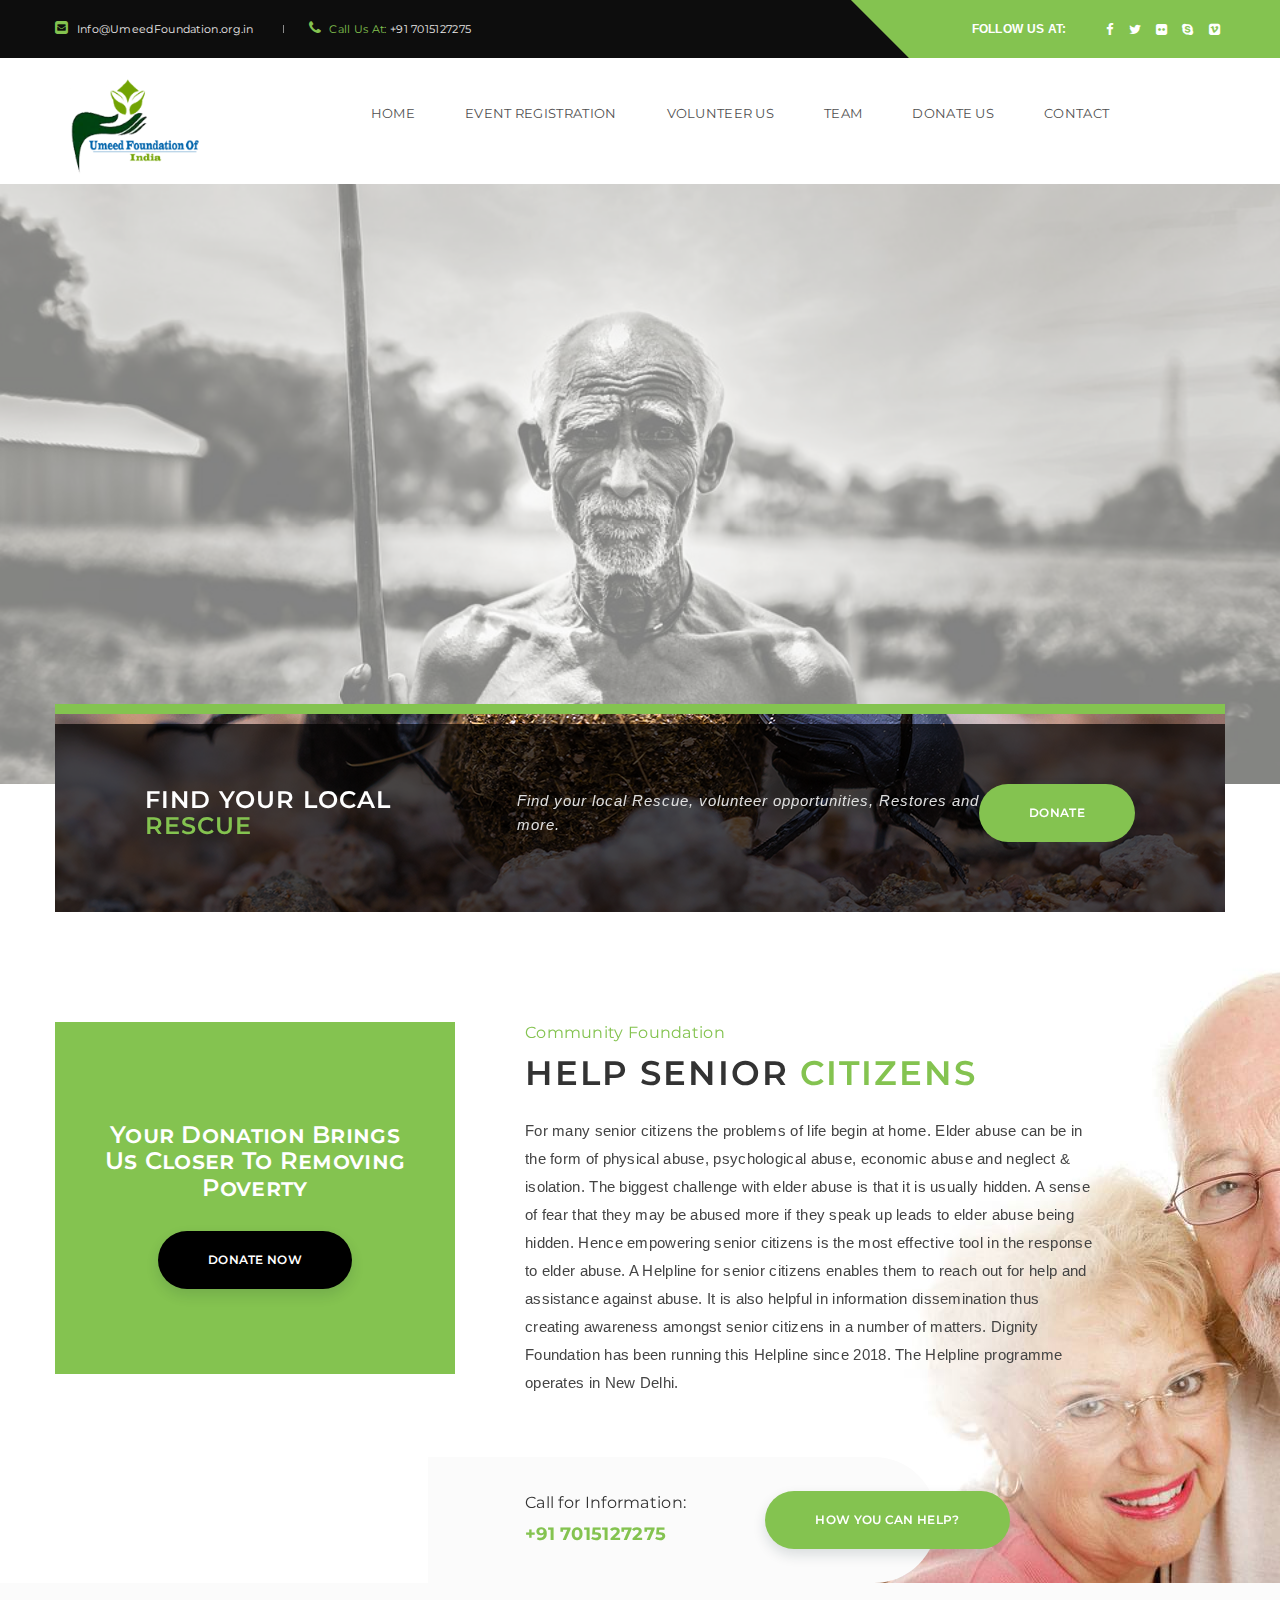
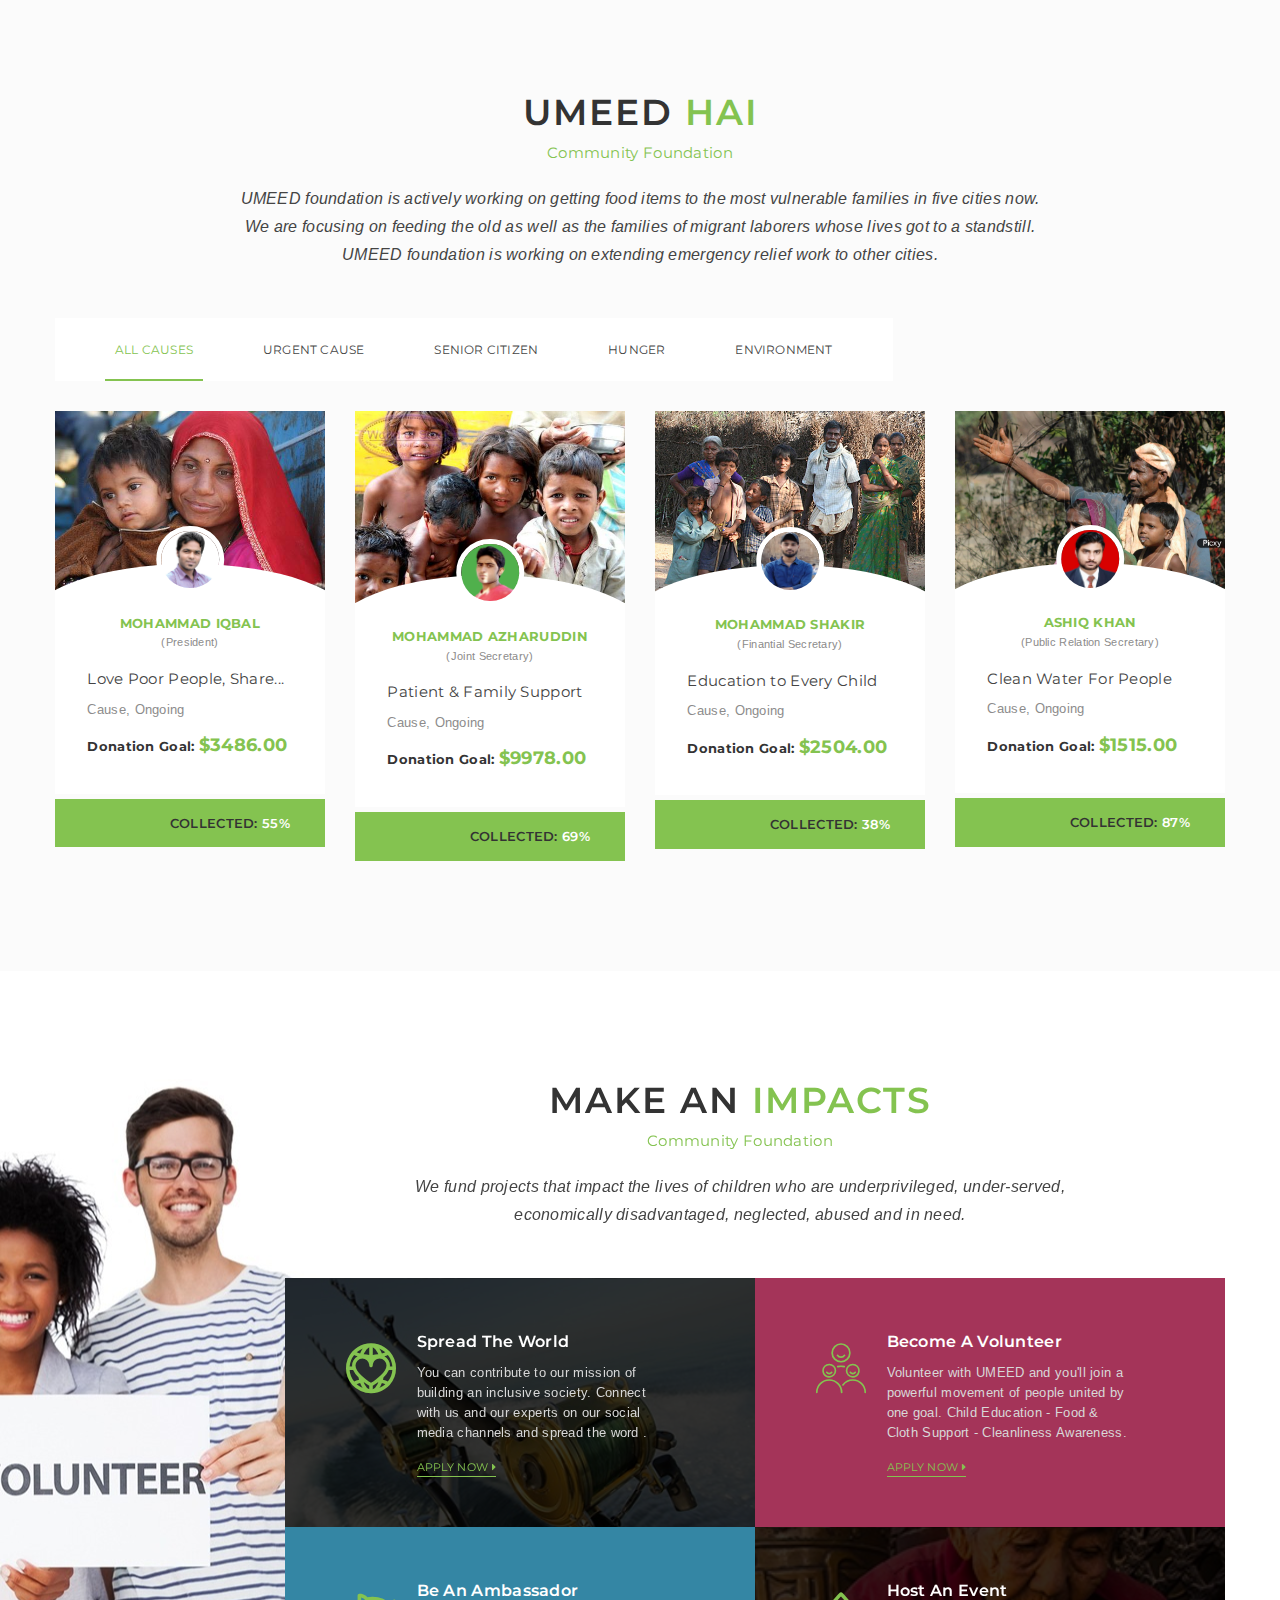
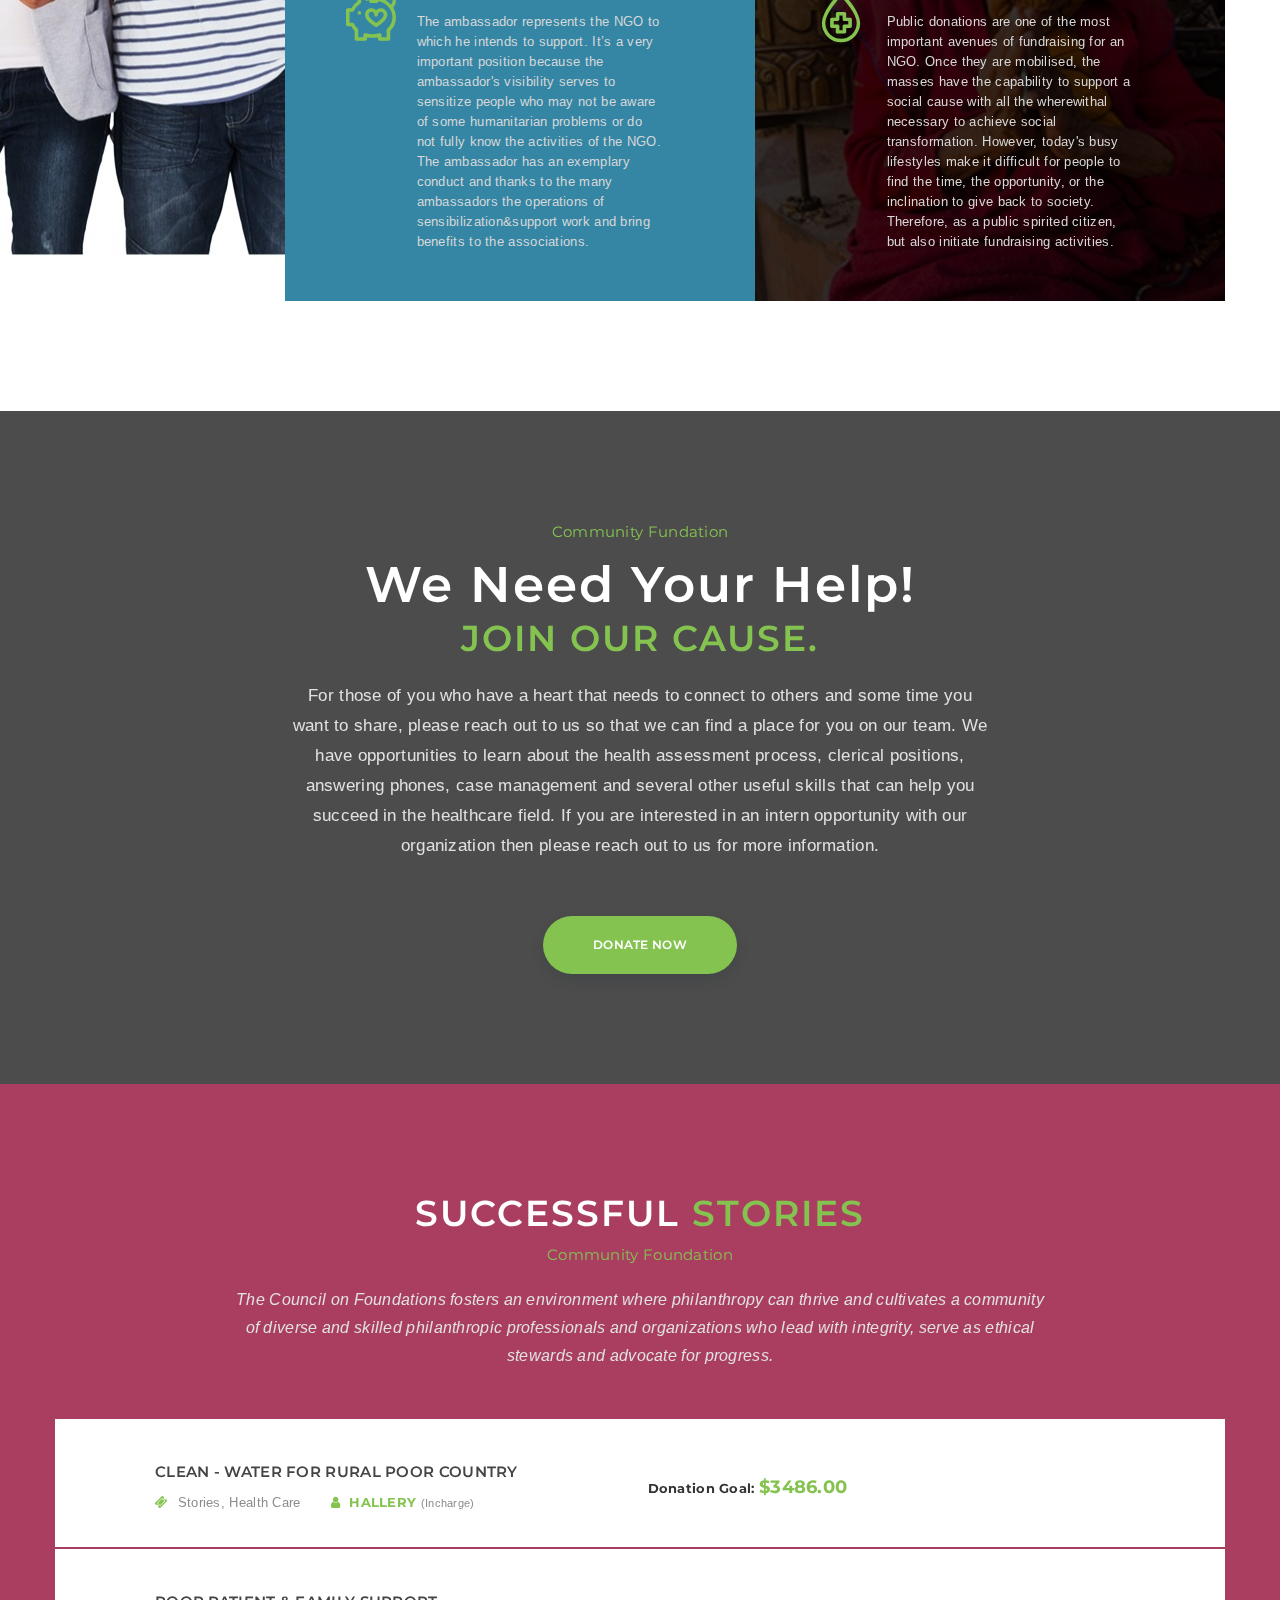
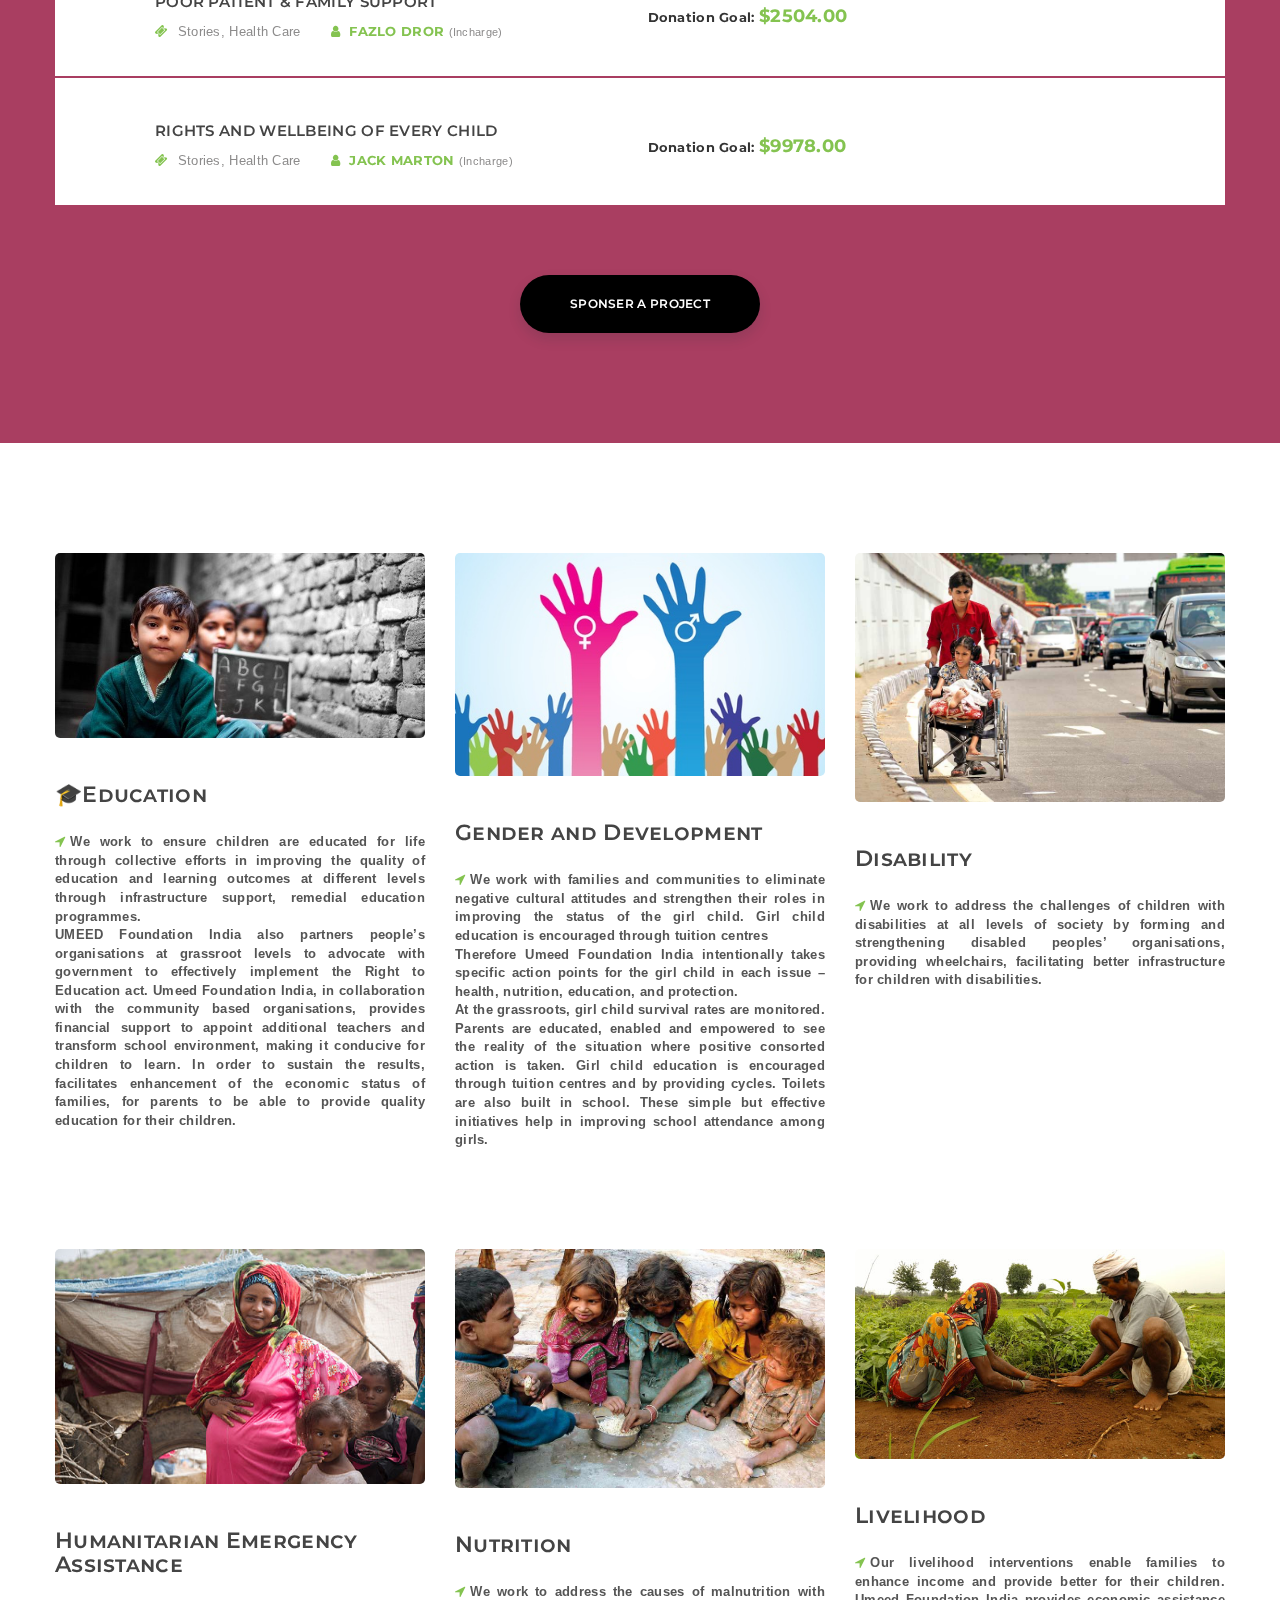
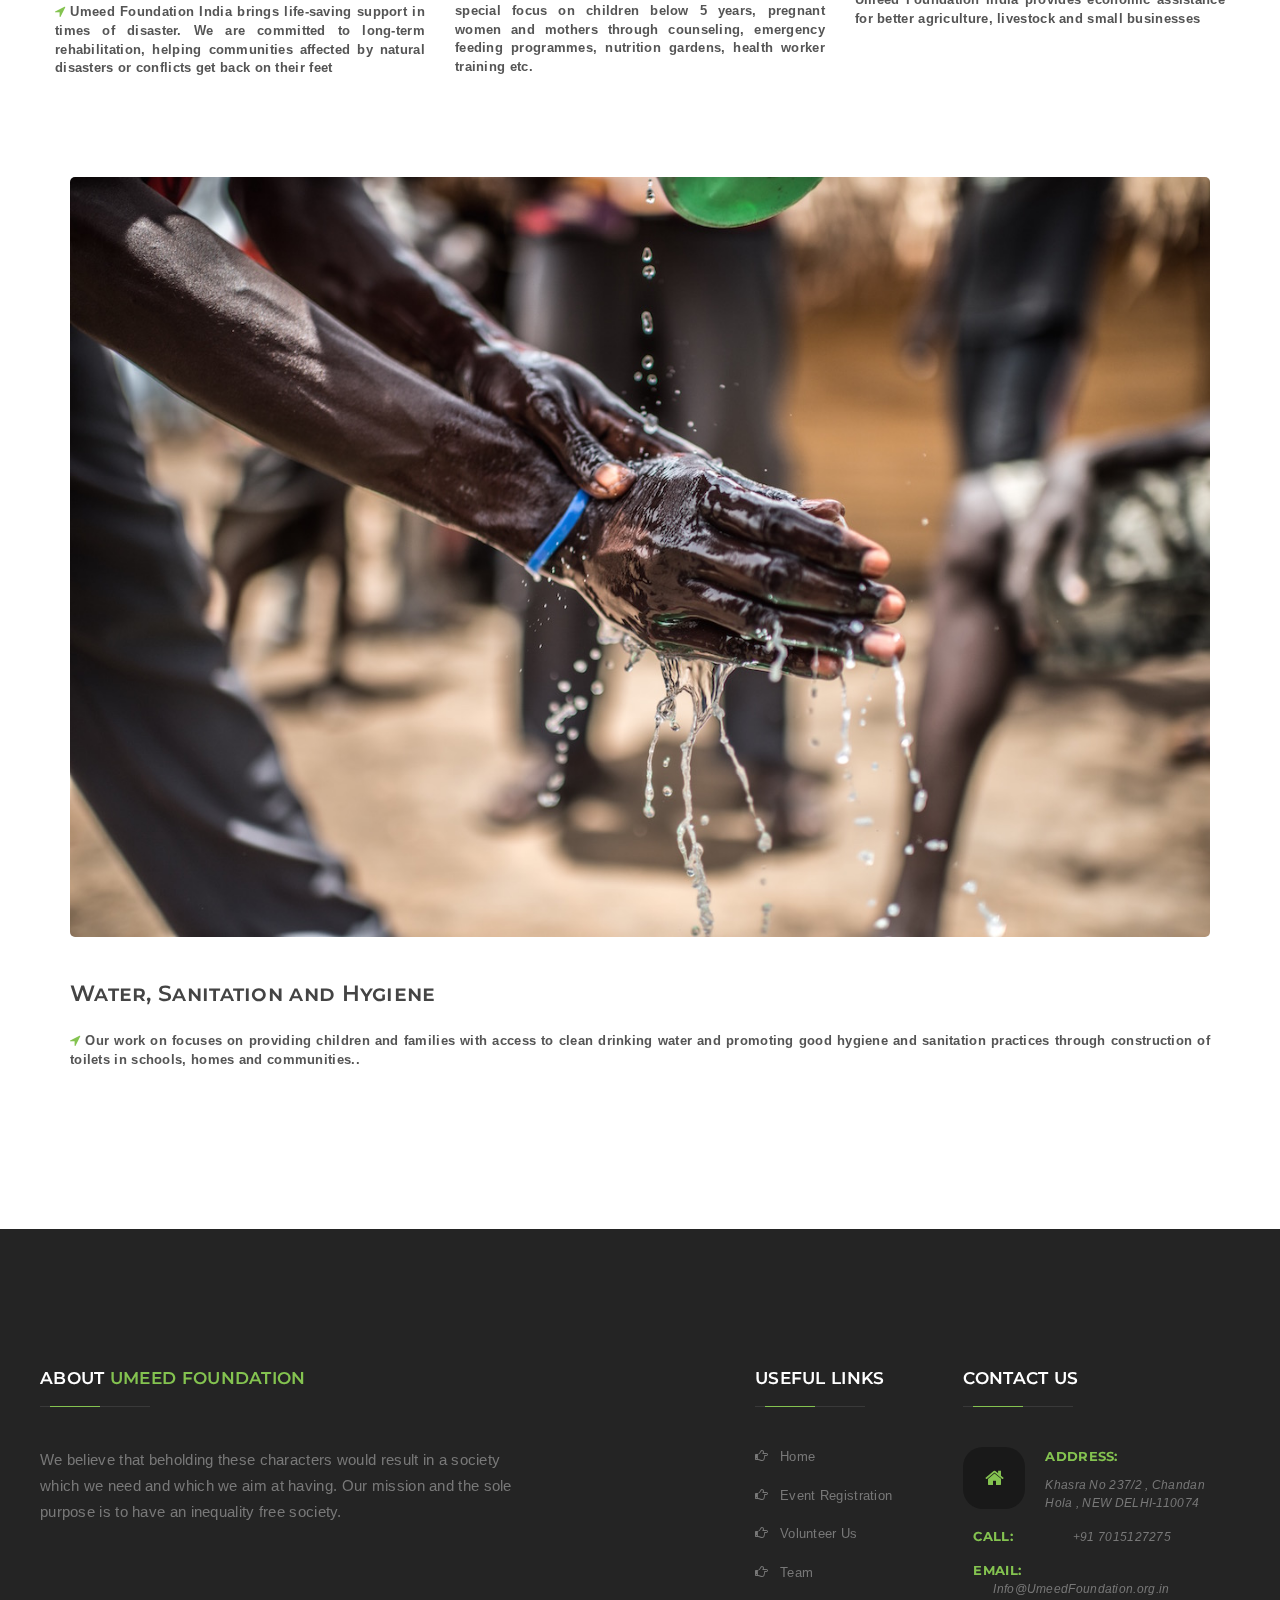
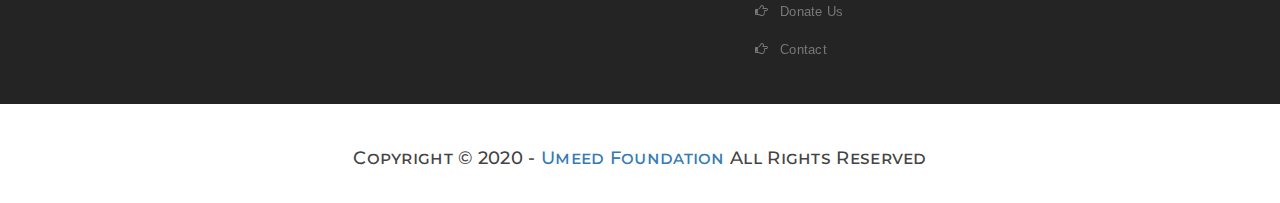
==== index.html @ 1cc952de "aa-gateway" ====
<!DOCTYPE html>
<head>
    <meta http-equiv="Content-Type" content="text/html; charset=utf-8" />
    <title>HOME | UMEED FOUNDATION OF INDIA</title>
    <meta name="viewport" content="width=device-width, initial-scale=1.0">
    <meta name="description" content="Association for Umeed of Nation is a non-profit making organization, registered under Society Act 1860 & run by youth and other people seeking the positive change in the society and carrying the same philanthropic traits. The basic nature of the organization revolves around charity, and actions that would result as a form of a better society, which is free from biases based on gender, caste, creed, colour, and race, social and economical backgrounds. We believe in cherishing our core value which is to create a just society that would sustain us, and setting up of our action in the path of our that very vision.." />
    <meta name="keywords" content="Umeed of Nation is a non-profit making organization" />

    <!-- Styles -->
    <link rel="stylesheet" type="text/css" href="css/bootstrap.min.css" /><!-- Bootstrap -->
    <link rel="stylesheet" type="text/css" href="css/icons.css" /><!-- Font Awesome -->
    <link rel="stylesheet" type="text/css" href="css/style.css" /><!-- Style -->
    <link rel="stylesheet" type="text/css" href="css/responsive.css" /><!-- Responsive -->
    <link rel="stylesheet" type="text/css" href="css/color.css" /><!-- Color -->

    <!-- REVOLUTION STYLE SHEETS -->
    <link rel="stylesheet" type="text/css" href="css/revolution/settings.css" />
    <link rel="stylesheet" type="text/css" href="css/revolution/navigation.css" />
    <link rel="stylesheet" type="text/css" href="css/revolution/pe-icon-7-stroke/css/pe-icon-7-stroke.css">
</head>
<body itemscope>
    <div class="pageloader">
        <div class="loader">
            <div class="loader-inner ball-scale-multiple">
                <div></div>
                <div></div>
                <div></div>
            </div>
        </div>
    </div><!-- Pageloader -->
    <div class="web-lyut">
        <header class="stick">
            <div class="topbar1">
                <div class="container">
                    <ul class="tb-br-cnt1">
                        <li><i class="fa fa-envelope-square"></i> <a href="mailto:info@umeedfoundation.org.in" title="" itemprop="url">Info@UmeedFoundation.org.in</a></li>
                        <li><i class="fa fa-phone"></i> <span>Call Us At:</span><a href="tel:917015127275"> +91 7015127275</a></li>

                    </ul>
                    <div class="tb-br-scl1">
                        <strong>Follow Us At:</strong>
                        <ul class="scl-shr1">
                            <li><a href="#" title="" itemprop="url" target="_blank"><i class="fa fa-facebook"></i></a></li>
                            <li><a href="#" title="" itemprop="url" target="_blank"><i class="fa fa-twitter"></i></a></li>
                            <li><a href="#" title="" itemprop="url" target="_blank"><i class="fa fa-flickr"></i></a></li>
                            <li><a href="#" title="" itemprop="url" target="_blank"><i class="fa fa-skype"></i></a></li>
                            <li><a href="#" title="" itemprop="url" target="_blank"><i class="fa fa-vimeo-square"></i></a></li>
                        </ul>
                    </div>
                </div>
            </div><!-- Topbar 1 -->
            <div class="menu-sec1">
                <div class="container">
                    <div class="logo" style="margin: 0px">
                        <h1 itemprop="headline"><a href="index.html" title="" itemprop="url"><img src="m/logo.png" alt="" itemprop="image" style="max-width: 50%" /></a></h1>
                    </div><!-- Logo -->
                    <nav>
                        <div>
                            <ul>
                                <li><a href="index.html" title="" itemprop="url">Home</a></li>
                                <li><a href="event-registration.html" title="" itemprop="url">Event Registration</a></li>
                                <li><a href="become-volunteer.html" title="" itemprop="url">Volunteer Us</a></li>
                                <li><a href="team.html" title="" itemprop="url">Team</a></li>
                                <li><a href="https://rzp.io/l/hl18mCOkto" title="" itemprop="url">Donate Us</a></li>
                                <li><a href="contact.html" title="" itemprop="url">Contact</a></li>
                            </ul>
                        </div>
                    </nav><!-- Nav -->
                </div>
            </div><!-- Menu Sec1 -->
        </header><!-- Header -->

        <div class="rsp-hdr">
            <div class="rs-tp-br">
                <ul class="tb-br-cnt1">
                <li><i class="fa fa-envelope-square"></i> <a href="mailto:info@umeedfoundation.org.in" title="" itemprop="url">Info@UmeedFoundation.org.in</a></li>
                </ul>
            <a href="https://rzp.io/l/hl18mCOkto" title="" class="btn1" itemprop="url">Donate Now</a>
            </div>
            <div class="rs-md-br">
                <ul class="scl-btns">
                    <li><a href="#" title="" itemprop="url" target="_blank"><i class="fa fa-twitter"></i></a></li>
                    <li><a href="#" title="" itemprop="url" target="_blank"><i class="fa fa-facebook"></i></a></li>
                    <li><a href="#" title="" itemprop="url" target="_blank"><i class="fa fa-google-plus"></i></a></li>
                    <li><a href="#" title="" itemprop="url" target="_blank"><i class="fa fa-linkedin"></i></a></li>
                </ul>

            </div>
            <div class="rs-lg-br">
                <div class="logo">
                    <h1 itemprop="headline"><a href="index.html" title=""><img src="m/logo.png" alt="" itemprop="images" style="max-width: 70%" /></a></h1>
                </div>
                <span class="rs-mu-btn"><i class="fa fa-list"></i></span>
            </div>
            <div class="rs-mnu">
                <span class="rs-mnu-cls-btn"><i class="fa fa-close"></i></span>
                <ul>
                    <li><a href="index.html" title="" itemprop="url">Home</a></li>
                    <li><a href="event-registration.html" title="" itemprop="url">Event Registration</a></li>
                    <li><a href="become-volunteer.html" title="" itemprop="url">Volunteer Us</a></li>
                    <li><a href="team.html" title="" itemprop="url">Team</a></li>
                    <li><a href="https://rzp.io/l/hl18mCOkto" title="" itemprop="url">Donate Us</a></li>
                    <li><a href="contact.html" title="" itemprop="url">Contact</a></li>
                </ul>
            </div><!-- Responsive Menu -->
        </div><!-- Responsive Header -->

        <section>
            <div class="block no-padding">
                <div class="row">
                    <div class="col-md-12">
                        <div class="creative-slider">
                            <div id="rev_slider_4_1_wrapper" class="rev_slider_wrapper fullwidthbanner-container" data-alias="classicslider1">
                                <div id="rev_slider_4_1" class="rev_slider fullwidthabanner" style="display:none;">
                                    <ul> 
                                        <li data-index="rs-1" data-transition="random" data-slotamount="default" data-hideafterloop="0"  data-easein="default" data-easeout="default" data-masterspeed="default" data-rotate="0"  data-saveperformance="off" data-param1="" data-param2="" data-param3="" data-param4="" data-param5="" data-param6="" data-param7="" data-param8="" data-param9="" data-param10="" data-title="">
                                            <!-- MAIN IMAGE -->
                                            <img src="m/1.jpg" itemprop="image" alt=""  data-bgposition="center center"  data-bgfit="cover" data-bgrepeat="no-repeat" data-bgparallax="45" class="rev-slidebg" data-no-retina />

                                            <!-- LAYER NR. 2 -->
                                            <span class="tp-caption sl2-l1 tp-resizeme rs-parallaxlevel-3" 
                                                data-x="center" data-hoffset="" 
                                                data-y="center" data-voffset="-220" 
                                                data-width="['auto','auto','auto','auto']"
                                                data-height="['auto','auto','auto','auto']"
                                                data-transform_idle="o:1;"
                                                data-transform_in="y:[-100%];z:0;rX:0deg;rY:0;rZ:0;sX:1;sY:1;skX:0;skY:0;s:1500;e:Power3.easeInOut;" 
                                                data-transform_out="s:1000;e:Power3.easeInOut;s:1000;e:Power3.easeInOut;" 
                                                data-mask_in="x:0px;y:0px;s:inherit;e:inherit;" 
                                                data-start="1100" 
                                                data-splitin="none" 
                                                data-splitout="none" 
                                                data-responsive_offset="on" 
                                                data-elementdelay="0.05" 
                                                style="padding:13px 0;font-size:25px;color:#fff;font-family:montserrat;">Together we can make a Difference.
                                            </span>      

                                            <!-- LAYER NR. 3 -->
                                            <h2 itemprop="headline" class="tp-caption sl2-l2 tp-resizeme rs-parallaxlevel-3" 
                                                data-x="center" data-hoffset="" 
                                                data-y="center" data-voffset="-150" 
                                                data-width="['auto','auto','auto','auto']"
                                                data-height="['auto','auto','auto','auto']"
                                                data-transform_idle="o:1;"
                                                data-transform_in="y:[-100%];z:0;rX:0deg;rY:0;rZ:0;sX:1;sY:1;skX:0;skY:0;opacity:0;s:2000;e:Power3.easeInOut;" 
                                                data-transform_out="s:1000;e:Power3.easeInOut;s:1000;e:Power3.easeInOut;" 
                                                data-mask_in="x:0px;y:[100%];s:inherit;e:inherit;" 
                                                data-start="1300" 
                                                data-splitin="none" 
                                                data-splitout="none" 
                                                data-responsive_offset="on" 
                                                data-elementdelay="0.05" 
                                                style="font-size:46px;color:#fff;letter-spacing:3px;font-variant-caps:small-caps; "><span class="thm-cl">Help today</span> because
                                            </h2>      

                                            <!-- LAYER NR. 4 -->
                                            <h3 itemprop="headline" class="tp-caption sl2-l3 tp-resizeme rs-parallaxlevel-3"  
                                                data-x="center" data-hoffset="" 
                                                data-y="center" data-voffset="-95" 
                                                data-width="['auto','auto','auto','auto']"
                                                data-height="['auto','auto','auto','auto']"
                                                data-transform_idle="o:1;"
                                                data-transform_in="y:[100%];z:0;rX:0deg;rY:0;rZ:0;sX:1;sY:1;skX:0;skY:0;opacity:0;s:2000;e:Power3.easeInOut;" 
                                                data-transform_out="s:1000;e:Power3.easeInOut;s:1000;e:Power3.easeInOut;" 
                                                data-mask_in="x:0px;y:[100%];s:inherit;e:inherit;" 
                                                data-start="1500" 
                                                data-splitin="none" 
                                                data-splitout="none" 
                                                data-responsive_offset="on" 
                                                data-elementdelay="0.05" 
                                                style="font-size:33px;color:#fff;letter-spacing:3px;font-variant-caps:small-caps;">tomorrow you may be the one needs helping !
                                            </h3>

                                            <!-- LAYER NR. 5 -->
                                            <p itemprop="description" class="tp-caption sl3-l4 tp-resizeme rs-parallaxlevel-3" 
                                                data-x="center" data-hoffset="" 
                                                data-y="center" data-voffset="0" 
                                                data-width="['auto','auto','auto','auto']"
                                                data-height="['auto','auto','auto','auto']"
                                                data-transform_idle="o:1;"
                                                data-transform_in="y:[100%];z:0;rX:0deg;rY:0;rZ:0;sX:1;sY:1;skX:0;skY:0;opacity:0;s:2000;e:Power3.easeInOut;" 
                                                data-transform_out="s:1000;e:Power3.easeInOut;s:1000;e:Power3.easeInOut;" 
                                                data-mask_in="x:0px;y:[100%];s:inherit;e:inherit;" 
                                                data-start="1700" 
                                                data-splitin="none" 
                                                data-splitout="none" 
                                                data-responsive_offset="on" 
                                                data-elementdelay="0.05" 
                                                style="font-size:22px;color:#efefef;font-style:italic;text-align:center;line-height:34px;font-variant-caps:small-caps;">Forget what you can and see what you give.
                                            </p>

                                            <!-- LAYER NR. 6 -->
                                            <a href="become-volunteer.html" itemprop="url" class="tp-caption btn1 sl2-l5 tp-resizeme rs-parallaxlevel-3"  
                                                data-x="center" data-hoffset="" 
                                                data-y="center" data-voffset="110" 
                                                data-width="['auto','auto','auto','auto']"
                                                data-height="['auto','auto','auto','auto']"
                                                data-transform_idle="o:1;"
                                                data-transform_in="y:[100%];z:0;rX:0deg;rY:0;rZ:0;sX:1;sY:1;skX:0;skY:0;opacity:0;s:2000;e:Power3.easeInOut;" 
                                                data-transform_out="s:1000;e:Power3.easeInOut;s:1000;e:Power3.easeInOut;" 
                                                data-mask_in="x:0px;y:[100%];s:inherit;e:inherit;" 
                                                data-start="1900" 
                                                data-splitin="none" 
                                                data-splitout="none" 
                                                data-responsive_offset="on" 
                                                data-elementdelay="0.05" 
                                                style="">Become A Volunteer
                                            </a>
                                        </li>
                                    </ul>
                                </div>
                            </div>
                        </div><!-- Creative Slider  -->
                    </div>
                </div>		
            </div>
        </section><!-- Slider Sec -->

        <section>
            <div class="block no-padding">
                <div class="container">
                    <div class="row">
                        <div class="col-md-12 col-sm-12 col-lg-12">
                            <div class="fnd-rsc ovrlp80" style="background:url(m/rsc-bg.jpg) no-repeat scroll center / cover;">
                                <h4 itemprop="headline">Find Your Local <span>Rescue</span></h4>
                                <p itemprop="description">Find your local Rescue, volunteer opportunities, Restores and more.</p>
                                <a href="https://rzp.io/l/hl18mCOkto" title="" class="btn1" style="text-align: center;" itemprop="url">Donate</a>
                            </div><!-- Find Rescue -->
                        </div>
                    </div>
                </div>
            </div>
        </section>

        <section>
            <div class="block remove-bottom">
                <div class="fixed-bg2" style="background:url(m/parallax1.jpg);"></div>
                <div class="container">
                    <div class="row">
                        <div class="col-md-12 col-sm-12 col-lg-12">
                            <div class="hlp-snr">
                                <div class="row">
                                    <div class="col-md-4 col-sm-12 col-lg-4">
                                        <div class="yr-dnt ext-wd30">
                                            <h3 style="font-variant-caps:small-caps;color: white">Your Donation Brings Us Closer To Removing Poverty</h3>
                                            <a href="https://rzp.io/l/hl18mCOkto" title="" class="btn1-drk" itemprop="url">Donate Now</a>
                                        </div>
                                    </div>
                                    <div class="col-md-6 col-md-offset-1 col-sm-12 col-lg-6 col-lg-offset-1">
                                        <div class="hlp-inf ml-30">
                                            <div class="title-style1">
                                                <span>Community Foundation</span>
                                                <h4 itemprop="headline">Help Senior <i>Citizens</i></h4>
                                            </div>
                                            <p itemprop="description">For many senior citizens the problems of life begin at home. Elder abuse can be in the form of physical abuse, psychological abuse, economic abuse and neglect & isolation. The biggest challenge with elder abuse is that it is usually hidden. A sense of fear that they may be abused more if they speak up leads to elder abuse being hidden. Hence empowering senior citizens is the most effective tool in the response to elder abuse. A Helpline for senior citizens enables them to reach out for help and assistance against abuse. It is also helpful in information dissemination thus creating awareness amongst senior citizens in a number of matters. Dignity Foundation has been running this Helpline since 2018. The Helpline programme operates in New Delhi.</p>
                                            <div class="hlp-cnt-inf1">
                                                <span>Call for Information:</span>
                                                <i>+91 7015127275 </i>
                                                <a href="become-volunteer.html" title="" class="btn1" itemprop="url">How You Can Help?</a>
                                            </div>
                                        </div>
                                    </div>
                                </div>
                            </div><!-- Help Senior Citizens -->
                        </div>
                    </div>
                </div>
            </div>
        </section>

        <section>
            <div class="block gray">
                <div class="container">
                    <div class="row">
                        <div class="col-md-12 col-sm-12 col-lg-12">
                            <div class="title-style2 center-align">
                                <h4 itemprop="headline">Umeed <i>Hai</i></h4>
                                <span>Community Foundation</span>
                                <p>UMEED foundation is actively working on getting food items to the most vulnerable families in five cities now. We are focusing on feeding the old as well as the families of migrant laborers whose lives got to a standstill.<br>UMEED foundation is working on extending emergency relief work to other cities.</p>
                            </div>
                            <div class="fltrs">
                                <ul class="fltrs-lst">
                                    <li class="selected"><a href="#" title="" itemprop="url" data-filter="*">All Causes</a></li>
                                    <li><a href="#" title="" itemprop="url" data-filter=".tb1">Urgent Cause</a></li>
                                    <li><a href="#" title="" itemprop="url" data-filter=".tb2">Senior Citizen</a></li>
                                    <li><a href="#" title="" itemprop="url" data-filter=".tb3">Hunger</a></li>
                                    <li><a href="#" title="" itemprop="url" data-filter=".tb4">Environment</a></li>
                                </ul>
                                <div class="remove-ext">
                                    <div class="row">
                                        <div class="masonry">


                                            <div class="col-md-4 col-sm-6 col-lg-3 flt-itm tb3 tb4">
                                                <div class="cause-box1">
                                                    <div class="cause-thumb">
                                                        <a href="#" title="" itemprop="url"><img src="m/poor5.jpg" alt="" itemprop="image" /></a>
                                                    </div>
                                                    <div class="cause-info">
                                                        <img class="sndr-img" src="m1/team1.jpg" style="max-width: 25%" alt="" itemprop="image" />
                                                        <span class="sndr-nm">Mohammad Iqbal <br> <i>(President)</i></span>
                                                        <h2 itemprop="headline"><a href="#" title="" itemprop="url">Love Poor People, Share...</a></h2>
                                                        <span class="cate"><a href="#" title="" itemprop="url">Cause</a>, <a href="#" title="" itemprop="url">Ongoing</a></span>
                                                        <span class="dnt-gl">Donation Goal: <span class="price">$3486.00</span></span>
                                                    </div>
                                                    <div class="cause-cl-cm">
                                                        <span class="cause-collected"><i>Collected:</i> 55%</span>
                                                    </div>
                                                </div>
                                            </div>

                                            <div class="col-md-4 col-sm-6 col-lg-3 flt-itm tb2 tb3">
                                                <div class="cause-box1">
                                                    <div class="cause-thumb">
                                                        <a href="#" title="" itemprop="url"><img src="m/poor6.jpg" alt="" itemprop="image" /></a>
                                                    </div>
                                                    <div class="cause-info">
                                                        <img class="sndr-img" src="m1/team6.jpg" style="max-width: 25%" alt="" itemprop="image" />
                                                        <span class="sndr-nm">Mohammad Azharuddin <br> <i>(Joint Secretary)</i></span>
                                                        <h2 itemprop="headline"><a href="#" title="" itemprop="url">Patient & Family Support</a></h2>
                                                        <span class="cate"><a href="#" title="" itemprop="url">Cause</a>, <a href="#" title="" itemprop="url">Ongoing</a></span>
                                                        <span class="dnt-gl">Donation Goal: <span class="price">$9978.00</span></span>
                                                    </div>
                                                    <div class="cause-cl-cm">
                                                        <span class="cause-collected"><i>Collected:</i> 69%</span>
                                                    </div>
                                                </div>
                                            </div>

                                            <div class="col-md-4 col-sm-6 col-lg-3 flt-itm tb1 tb2">
                                                <div class="cause-box1">
                                                    <div class="cause-thumb">
                                                        <a href="#" title="" itemprop="url"><img src="m/poor3.jpg" alt="" itemprop="image" /></a>
                                                    </div>
                                                    <div class="cause-info">
                                                        <img class="sndr-img" src="m1/team4.jpg" style="max-width: 25%" alt="" itemprop="image" />
                                                        <span class="sndr-nm">Mohammad Shakir<br> <i>(Finantial Secretary)</i></span>
                                                        <h2 itemprop="headline"><a href="#" title="" itemprop="url">Education to Every Child</a></h2>
                                                        <span class="cate"><a href="#" title="" itemprop="url">Cause</a>, <a href="#" title="" itemprop="url">Ongoing</a></span>
                                                        <span class="dnt-gl">Donation Goal: <span class="price">$2504.00</span></span>
                                                    </div>
                                                    <div class="cause-cl-cm">
                                                        <span class="cause-collected"><i>Collected:</i> 38%</span>
                                                    </div>
                                                </div>
                                            </div>
                                            <div class="col-md-4 col-sm-6 col-lg-3 flt-itm tb1 tb4">
                                                <div class="cause-box1">
                                                    <div class="cause-thumb">
                                                        <a href="#" title="" itemprop="url"><img src="m/poor4.jpg" alt="" itemprop="image" /></a>
                                                    </div>
                                                    <div class="cause-info">
                                                        <img class="sndr-img" src="m1/team5.jpg" style="max-width: 25%" alt="" itemprop="image" />
                                                        <span class="sndr-nm">Ashiq Khan <br> <i>(Public Relation Secretary)</i></span>
                                                        <h2 itemprop="headline"><a href="#" title="" itemprop="url">Clean Water For People</a></h2>
                                                        <span class="cate"><a href="#" title="" itemprop="url">Cause</a>, <a href="#" title="" itemprop="url">Ongoing</a></span>
                                                        <span class="dnt-gl">Donation Goal: <span class="price">$1515.00</span></span>
                                                    </div>
                                                    <div class="cause-cl-cm">
                                                        <span class="cause-collected"><i>Collected:</i> 87%</span>
                                                    </div>
                                                </div>
                                            </div>
                                        </div>
                                    </div>
                                </div>
                            </div>
                        </div>
                    </div>
                </div>
            </div>
        </section>

        <section>
            <div class="block">
                <div class="fixed-bg2" style="background:url(m/parallax2.jpg);background-size: auto;"></div>
                <div class="container">
                    <div class="row">
                        <div class="col-md-12 col-sm-12 col-lg-12">
                            <div class="row">
                                <div class="col-md-12 col-md-offset-0 col-sm-12 col-lg-10 col-lg-offset-2">
                                    <div class="title-style2 center-align">
                                        <h4 itemprop="headline">Make An <i>Impacts</i></h4>
                                        <span>Community Foundation</span>
                                        <p>We fund projects that impact the lives of children who are underprivileged, under-served, economically disadvantaged, neglected, abused and in need.</p>
                                    </div>
                                    <div class="mk-imptc">
                                        <div class="row mrg">
                                            <div class="col-md-6 col-sm-12 col-lg-6">
                                                <div class="imptc-box mdm-opc" style="background-image:url(m/imptc-img1.jpg);">
                                                    <i class="flaticon-medical-1"></i>
                                                    <h2 itemprop="headline">Spread The World</h2>
                                                    <p>You can contribute to our mission of building an inclusive society. Connect with us and our experts on our social media channels and spread the word .</p>
                                                    <a href="become-volunteer.html" title="" itemprop="url">Apply Now <i class="fa fa-caret-right"></i></a>

                                                </div>
                                            </div>
                                            <div class="col-md-6 col-sm-12 col-lg-6">
                                                <div class="imptc-box rd-bg">
                                                    <i class="flaticon-people-1"></i>
                                                    <h2 itemprop="headline">Become A Volunteer</h2>
                                                    <p>Volunteer with UMEED and you'll join a powerful movement of people united by one goal. Child Education - Food & Cloth Support - Cleanliness Awareness.</p>
                                                    <a href="become-volunteer.html" title="" itemprop="url">Apply Now <i class="fa fa-caret-right"></i></a>
                                                </div>
                                            </div>
                                            <div class="col-md-6 col-sm-12 col-lg-6">
                                                <div class="imptc-box blu-bg">
                                                    <i class="flaticon-business"></i>
                                                    <h2 itemprop="headline">Be An Ambassador</h2>
                                                    <p>The ambassador represents the NGO to which he intends to support. It’s a very important position because the ambassador's visibility serves to sensitize people who may not be aware of some humanitarian problems or do not fully know the activities of the NGO. The ambassador has an exemplary conduct and thanks to the many ambassadors the operations of sensibilization&support work and bring benefits to the associations.</p>
                                                </div>
                                            </div>
                                            <div class="col-md-6 col-sm-12 col-lg-6">
                                                <div class="imptc-box mdm-opc" style="background-image:url(m/imptc-img2.jpg);">
                                                    <i class="flaticon-medical"></i>
                                                    <h2 itemprop="headline">Host An Event</h2>
                                                    <p>Public donations are one of the most important avenues of fundraising for an NGO. Once they are mobilised, the masses have the capability to support a social cause with all the wherewithal necessary to achieve social transformation. However, today's busy lifestyles make it difficult for people to find the time, the opportunity, or the inclination to give back to society. Therefore, as a public spirited citizen, but also initiate fundraising activities.</p>
                                                </div>
                                            </div>
                                        </div>
                                    </div><!-- Make Impatct -->
                                </div>
                            </div>
                        </div>
                    </div>
                </div>
            </div>
        </section>

        <section>
            <div class="block blackish opc7">
                <div class="fixed-bg" style="background:url(m1/gallery-6.jpg);"></div>
                <div class="container">
                    <div class="row">
                        <div class="col-md-12 col-sm-12 col-lg-12">
                            <div class="need-hlp center-align">
                                <span>Community Fundation</span>
                                <h4 itemprop="headline">We Need Your Help! <span>JOIN OUR CAUSE.</span></h4>
                                <p itemprop="description">For those of you who have a heart that needs to connect to others and some time you want to share, please reach out to us so that we can find a place for you on our team. We have opportunities to learn about the health assessment process, clerical positions, answering phones, case management and several other useful skills that can help you succeed in the healthcare field. If you are interested in an intern opportunity with our organization then please reach out to us for more information.</p>
                                <a href="https://rzp.io/l/hl18mCOkto" title="" class="btn1 dnt-pp" itemprop="url">Donate Now</a>
                            </div><!-- Need Help -->
                        </div>
                    </div>
                </div>
            </div>
        </section>

        <section>
            <div class="block mrgndish hgh-opc">
                <div class="fixed-bg" style="background:url(m1/gallery-6.jpg);"></div>
                <div class="container">
                    <div class="row">
                        <div class="col-md-12 col-sm-12 col-lg-12">
                            <div class="title-style2 center-align">
                                <h4 itemprop="headline">Successful <i>Stories</i></h4>
                                <span>Community Foundation</span>
                                <p itemprop="description">The Council on Foundations fosters an environment where philanthropy can thrive and cultivates a community of diverse and skilled philanthropic professionals and organizations who lead with integrity, serve as ethical stewards and advocate for progress.</p>
                            </div>
                            <div class="stories">
                                <div class="storie-box">
                                    <div class="storie-info">
                                        <h2 itemprop="headline"><a href="#" title="" itemprop="url">Clean - Water for rural poor country</a></h2>
                                        <span class="cate"><i class="fa fa-ticket"></i> <a href="#" title="" itemprop="url">Stories</a>, <a href="#" title="" itemprop="url">Health Care</a></span>                                        
                                        <span class="sndr-nm"><span class="fa fa-user"></span> Hallery <i>(Incharge)</i></span>
                                    </div>
                                    <span class="dnt-gl">Donation Goal: <span class="price">$3486.00</span></span>
                                </div>
                                <div class="storie-box">
                                    <div class="storie-info">
                                        <h2 itemprop="headline"><a href="#" title="" itemprop="url">Poor Patient & Family Support</a></h2>
                                        <span class="cate"><i class="fa fa-ticket"></i> <a href="#" title="" itemprop="url">Stories</a>, <a href="#" title="" itemprop="url">Health Care</a></span>                                        
                                        <span class="sndr-nm"><span class="fa fa-user"></span> Fazlo Dror <i>(Incharge)</i></span>
                                    </div>
                                    <span class="dnt-gl">Donation Goal: <span class="price">$2504.00</span></span>
                                </div>
                                <div class="storie-box">
                                    <div class="storie-info">
                                        <h2 itemprop="headline"><a href="#" title="" itemprop="url">Rights and Wellbeing of every child</a></h2>
                                        <span class="cate"><i class="fa fa-ticket"></i> <a href="#" title="" itemprop="url">Stories</a>, <a href="#" title="" itemprop="url">Health Care</a></span>                                        
                                        <span class="sndr-nm"><span class="fa fa-user"></span> Jack Marton <i>(Incharge)</i></span>
                                    </div>
                                    <span class="dnt-gl">Donation Goal: <span class="price">$9978.00</span></span>
                                </div>
                                <div class="btns-grp center-align">
                                    <a href="https://rzp.io/l/hl18mCOkto" title="" class="btn1-drk" itemprop="url">Sponser a Project</a>
                                </div>
                            </div><!-- Stories -->
                        </div>
                    </div>
                </div>
            </div>
        </section>

        <section>
            <div class="block">
                <div class="container">
                    <div class="row">
                        <div class="col-md-12 col-sm-12 col-lg-12">
                            <div class="row" style="padding-bottom: 50px">
                                <div class="col-lg-4 col-md-4 col-sm-4">
                                    <div class="remove-ext50" style="padding-bottom: 50px">
                                        <div class="event-box">
                                            <div class="event-thumb">
                                                <img src="m/education.jpg" style="border-radius: 5px"  itemprop="image" alt="" />
	                                            <div class="event-detail">
	                                                <h2 itemprop="headline" style="font-variant-caps:small-caps;"><a href="#" title="" itemprop="url">🎓Education</a></h2>
	                                                <span class="loc" style="font-weight: 600;text-align: justify;"><i class="fa fa-location-arrow"></i>We work to ensure children are educated for life through collective efforts in improving the quality of education and learning outcomes at different levels through infrastructure support, remedial education programmes.<br> UMEED Foundation India also partners people’s organisations at grassroot levels to advocate with government to effectively implement the Right to Education act. Umeed Foundation India, in collaboration with the community based organisations, provides financial support to appoint additional teachers and transform school environment, making it conducive for children to learn. In order to sustain the results,  facilitates enhancement of the economic status of families, for parents to be able to provide quality education for their children.</span>
	                                            </div>
                                        	</div>
                                    	</div>
                                    </div>
                                </div>
                                <div class="col-lg-4 col-md-4 col-sm-4">
                                    <div class="remove-ext50" style="padding-bottom: 50px">
                                        <div class="event-box">
                                            <div class="event-thumb">
                                                <img src="m/gender.jpg" style="border-radius: 5px"  itemprop="image" alt="" />
	                                            <div class="event-detail">
	                                                <h2 itemprop="headline" style="font-variant-caps:small-caps;"><a href="#" title="" itemprop="url">Gender and Development </a></h2>
	                                                <span class="loc" style="font-weight: 600;text-align: justify;"><i class="fa fa-location-arrow"></i>We work with families and communities to eliminate negative cultural attitudes and strengthen their roles in improving the status of the girl child. Girl child education is encouraged through tuition centres<br>Therefore Umeed Foundation India intentionally takes specific action points for the girl child in each issue – health, nutrition, education, and protection.<br>At the grassroots, girl child survival rates are monitored. Parents are educated, enabled and empowered to see the reality of the situation where positive consorted action is taken. Girl child education is encouraged through tuition centres and by providing cycles. Toilets are also built in school. These simple but effective initiatives help in improving school attendance among girls.</span>
	                                            </div>
                                        	</div>
                                    	</div>
                                    </div>
                                </div>                              
                                <div class="col-lg-4 col-md-4 col-sm-4">
                                    <div class="remove-ext50" style="padding-bottom: 50px">
                                        <div class="event-box">
                                            <div class="event-thumb">
                                                <img src="m/disabled.jpg" style="border-radius: 5px"  itemprop="image" alt="" />
	                                            <div class="event-detail">
	                                                <h2 itemprop="headline" style="font-variant-caps:small-caps;"><a href="#" title="" itemprop="url">Disability</a></h2>
	                                                <span class="loc" style="font-weight: 600;text-align: justify;"><i class="fa fa-location-arrow"></i>We work to address the challenges of children with disabilities at all levels of society by forming and strengthening disabled peoples’ organisations, providing wheelchairs, facilitating better infrastructure for children with disabilities.</span>
	                                            </div>
                                        	</div>
                                    	</div>
                                    </div>
                                </div>
                            </div>
                            <div class="row" style="padding-bottom: 50px">
                                <div class="col-lg-4 col-md-4 col-sm-4">
                                    <div class="remove-ext50" style="padding-bottom: 50px">
                                        <div class="event-box">
                                            <div class="event-thumb">
                                                <img src="m/emergency.jpg" style="border-radius: 5px"  itemprop="image" alt="" />
	                                            <div class="event-detail">
	                                                <h2 itemprop="headline" style="font-variant-caps:small-caps;"><a href="#" title="" itemprop="url">Humanitarian Emergency Assistance</a></h2>
	                                                <span class="loc" style="font-weight: 600;text-align: justify;"><i class="fa fa-location-arrow"></i>Umeed Foundation India brings life-saving support in times of disaster. We are committed to long-term rehabilitation, helping communities affected by natural disasters or conflicts get back on their feet</span>
	                                            </div>
                                        	</div>
                                    	</div>
                                    </div>
                                </div>                                
                                <div class="col-lg-4 col-md-4 col-sm-4">
                                    <div class="remove-ext50" style="padding-bottom: 50px">
                                        <div class="event-box">
                                            <div class="event-thumb">
                                                <img src="m/nutrition.jpg" style="border-radius: 5px"  itemprop="image" alt="" />
	                                            <div class="event-detail">
	                                                <h2 itemprop="headline" style="font-variant-caps:small-caps;"><a href="#" title="" itemprop="url">Nutrition</a></h2>
	                                                <span class="loc" style="font-weight: 600;text-align: justify;"><i class="fa fa-location-arrow"></i>We work to address the causes of malnutrition with special focus on children below 5 years, pregnant women and mothers through counseling, emergency feeding programmes, nutrition gardens, health worker training etc.</span>
	                                            </div>
                                        	</div>
                                    	</div>
                                    </div>
                                </div>                                
                                <div class="col-lg-4 col-md-4 col-sm-4">
                                    <div class="remove-ext50" style="padding-bottom: 50px">
                                        <div class="event-box">
                                            <div class="event-thumb">
                                                <img src="m/live.jpg" style="border-radius: 5px"  itemprop="image" alt="" />
	                                            <div class="event-detail">
	                                                <h2 itemprop="headline" style="font-variant-caps:small-caps;"><a href="#" title="" itemprop="url">Livelihood</a></h2>
	                                                <span class="loc" style="font-weight: 600;text-align: justify;"><i class="fa fa-location-arrow"></i>Our livelihood interventions enable families to enhance income and provide better for their children. Umeed Foundation India provides economic assistance for better agriculture, livestock and small businesses</span>
	                                            </div>
                                        	</div>
                                    	</div>
                                    </div>
                                </div>
                            </div>
                                <div class="col-lg-12">
                                    <div class="remove-ext50" style="padding-bottom: 50px">
                                        <div class="event-box">
                                            <div class="event-thumb">
                                                <img src="m/water.jpg" style="border-radius: 5px" itemprop="image" alt="" />
	                                            <div class="event-detail">
	                                                <h2 itemprop="headline" style="font-variant-caps:small-caps;"><a href="#" title="" itemprop="url">Water, Sanitation and Hygiene</a></h2>
	                                                <span class="loc" style="font-weight: 600;text-align: justify;"><i class="fa fa-location-arrow"></i>Our work on focuses on providing children and families with access to clean drinking water and promoting good hygiene and sanitation practices through construction of toilets in schools, homes and communities..</span>
	                                            </div>
                                        	</div>
                                    	</div>
                                    </div>
                                </div>
                        </div>
                    </div>
                </div>
            </div>
        </section>

        <footer>
            <div class="block dark">
                <div class="container">
                    <div class="row">
                        <div class="col-md-12 col-sm-12 col-lg-12">
                            <div class="footer-data remove-ext65">
                                <div class="row">
                                    <div class="col-md-12 col-sm-12 col-lg-5">
                                        <div class="row">
                                                <div class="widget" style="padding-top: 30px">
                                                    <h4 itemprop="headline" class="widget-title1">About <i>Umeed Foundation</i></h4>
                                                    <div class="widget-data">
                                                        <p itemprop="description">We believe that beholding these characters would result in a society which we need and which we aim at having. Our mission and the sole purpose is to have an inequality free society.</p>
                                                    </div>
                                                </div><!-- Widget -->
                                        </div>
                                    </div>
                                    <div class="col-md-12 col-sm-12 col-lg-5" style="float: right;">
                                        <div class="row">
                                            <div class="col-md-5 col-sm-6 col-lg-5">
                                                <div class="widget" style="padding-top: 30px">
                                                    <h4 itemprop="headline" class="widget-title1">Useful Links</h4>
                                                    <div class="widget-data">
                                                        <ul>
							                                <li><a href="index.html" title="" itemprop="url">Home</a></li>
							                                <li><a href="event-registration.html" title="" itemprop="url">Event Registration</a></li>
							                                <li><a href="become-volunteer.html" title="" itemprop="url">Volunteer Us</a></li>
							                                <li><a href="team.html" title="" itemprop="url">Team</a></li>
							                                <li><a href="https://rzp.io/l/hl18mCOkto" title="" itemprop="url">Donate Us</a></li>
							                                <li><a href="contact.html" title="" itemprop="url">Contact</a></li>
                                                        </ul>
                                                    </div>
                                                </div><!-- Widget -->
                                            </div>
                                            <div class="col-md-7 col-sm-6 col-lg-7">
                                                <div class="widget" style="padding-top: 30px">
                                                    <h4 itemprop="headline" class="widget-title1">Contact Us</h4>
                                                    <div class="widget-data">
                                                        <ul class="cnt-lst">
                                                            <li class="addr">
                                                                <i class="fa fa-home"></i> 
                                                                <strong>Address:</strong>
                                                                <span>Khasra No 237/2 , Chandan Hola , NEW DELHI-110074</span>
                                                            </li>
                                                            <li>
                                                                <strong>Call:</strong>
                                                                <span><a href="tel:917015127275">+91 7015127275</a></span>

                                                            </li>
                                                            <li>
                                                                <strong>Email:</strong>
                                                                <a href="mailto:info@umeedfoundation.org.in" title="" itemprop="url">Info@UmeedFoundation.org.in</a>
                                                            </li>
                                                        </ul>
                                                    </div>
                                                </div><!-- Widget -->
                                            </div>
                                        </div>
                                    </div>
                                </div>
                            </div><!-- Footer Data -->
                        </div>
                    </div>
                </div>
            </div>
        </footer><!-- Footer -->

        <div class="bottom-bar">
            <div class="container">
                <div class="copyright" style="float: none;text-align: center;">
                    <h4 itemprop="description" style="font-variant-caps: small-caps;font-weight: 500;">Copyright &copy; 2020 - <a href="https://umeedfoundation.org.in" title="" itemprop="url">Umeed Foundation</a> All Rights Reserved</h4>
                </div>
            </div>
        </div><!-- Bottom Bar -->
    </div><!-- Web Layout -->

    <!-- Scripts -->
    <script src="js/jquery.min.js" type="text/javascript"></script><!-- jQuery -->
    <script src="js/bootstrap.min.js" type="text/javascript"></script><!-- Bootstrap -->
    <script src="js/owl.carousel.min.js" type="text/javascript"></script><!-- Owl Carousel -->
    <script src="js/select2.full.min.js" type="text/javascript"></script><!-- Select2 -->
    <script src="js/slim-scrollbar.min.js" type="text/javascript"></script><!-- Scroll Bar -->
    <script src="js/isotope.min.js" type="text/javascript"></script><!-- Isotope -->
    <script src="js/isotope-int.js" type="text/javascript"></script><!-- Isotope --> 
    <script src="js/jquery.downCount.js" type="text/javascript"></script><!-- Down Count -->
    <script src="js/script.js" type="text/javascript"></script><!-- Custom -->

    <!-- REVOLUTION JS FILES -->
    <script type="text/javascript" src="js/revolution/jquery.themepunch.tools.min.js"></script>
    <script type="text/javascript" src="js/revolution/jquery.themepunch.revolution.min.js"></script>

    <!-- SLIDER REVOLUTION 5.0 EXTENSIONS -->	
    <script type="text/javascript" src="js/revolution/revolution.extension.actions.min.js"></script>
    <script type="text/javascript" src="js/revolution/revolution.extension.carousel.min.js"></script>
    <script type="text/javascript" src="js/revolution/revolution.extension.kenburn.min.js"></script>
    <script type="text/javascript" src="js/revolution/revolution.extension.layeranimation.min.js"></script>
    <script type="text/javascript" src="js/revolution/revolution.extension.migration.min.js"></script>
    <script type="text/javascript" src="js/revolution/revolution.extension.navigation.min.js"></script>
    <script type="text/javascript" src="js/revolution/revolution.extension.parallax.min.js"></script>
    <script type="text/javascript" src="js/revolution/revolution.extension.slideanims.min.js"></script>
    <script type="text/javascript" src="js/revolution/revolution.extension.video.min.js"></script>
    <script type="text/javascript" src="js/revolution/revolution.initialize.js"></script>


<!--Start of Tawk.to Script-->
<script type="text/javascript">
var Tawk_API=Tawk_API||{}, Tawk_LoadStart=new Date();
(function(){
var s1=document.createElement("script"),s0=document.getElementsByTagName("script")[0];
s1.async=true;
s1.src='https://embed.tawk.to/5f49489e1e7ade5df444e18f/default';
s1.charset='UTF-8';
s1.setAttribute('crossorigin','*');
s0.parentNode.insertBefore(s1,s0);
})();
</script>
<!--End of Tawk.to Script-->


</body>
</html>
---- css/icons.css ----
/*!
 *  Font Awesome 4.7.0 by @davegandy - http://fontawesome.io - @fontawesome
 *  License - http://fontawesome.io/license (Font: SIL OFL 1.1, CSS: MIT License)
 */@font-face{font-family:'FontAwesome';src:url('../fonts/fontawesome-webfont.eot?v=4.7.0');src:url('../fonts/fontawesome-webfont.eot?#iefix&v=4.7.0') format('embedded-opentype'),url('../fonts/fontawesome-webfont.woff2?v=4.7.0') format('woff2'),url('../fonts/fontawesome-webfont.woff?v=4.7.0') format('woff'),url('../fonts/fontawesome-webfont.ttf?v=4.7.0') format('truetype'),url('../fonts/fontawesome-webfont.svg?v=4.7.0#fontawesomeregular') format('svg');font-weight:normal;font-style:normal}.fa{display:inline-block;font:normal normal normal 14px/1 FontAwesome;font-size:inherit;text-rendering:auto;-webkit-font-smoothing:antialiased;-moz-osx-font-smoothing:grayscale}.fa-lg{font-size:1.33333333em;line-height:.75em;vertical-align:-15%}.fa-2x{font-size:2em}.fa-3x{font-size:3em}.fa-4x{font-size:4em}.fa-5x{font-size:5em}.fa-fw{width:1.28571429em;text-align:center}.fa-ul{padding-left:0;margin-left:2.14285714em;list-style-type:none}.fa-ul>li{position:relative}.fa-li{position:absolute;left:-2.14285714em;width:2.14285714em;top:.14285714em;text-align:center}.fa-li.fa-lg{left:-1.85714286em}.fa-border{padding:.2em .25em .15em;border:solid .08em #eee;border-radius:.1em}.fa-pull-left{float:left}.fa-pull-right{float:right}.fa.fa-pull-left{margin-right:.3em}.fa.fa-pull-right{margin-left:.3em}.pull-right{float:right}.pull-left{float:left}.fa.pull-left{margin-right:.3em}.fa.pull-right{margin-left:.3em}.fa-spin{-webkit-animation:fa-spin 2s infinite linear;animation:fa-spin 2s infinite linear}.fa-pulse{-webkit-animation:fa-spin 1s infinite steps(8);animation:fa-spin 1s infinite steps(8)}@-webkit-keyframes fa-spin{0%{-webkit-transform:rotate(0deg);transform:rotate(0deg)}100%{-webkit-transform:rotate(359deg);transform:rotate(359deg)}}@keyframes fa-spin{0%{-webkit-transform:rotate(0deg);transform:rotate(0deg)}100%{-webkit-transform:rotate(359deg);transform:rotate(359deg)}}.fa-rotate-90{-ms-filter:"progid:DXImageTransform.Microsoft.BasicImage(rotation=1)";-webkit-transform:rotate(90deg);-ms-transform:rotate(90deg);transform:rotate(90deg)}.fa-rotate-180{-ms-filter:"progid:DXImageTransform.Microsoft.BasicImage(rotation=2)";-webkit-transform:rotate(180deg);-ms-transform:rotate(180deg);transform:rotate(180deg)}.fa-rotate-270{-ms-filter:"progid:DXImageTransform.Microsoft.BasicImage(rotation=3)";-webkit-transform:rotate(270deg);-ms-transform:rotate(270deg);transform:rotate(270deg)}.fa-flip-horizontal{-ms-filter:"progid:DXImageTransform.Microsoft.BasicImage(rotation=0, mirror=1)";-webkit-transform:scale(-1, 1);-ms-transform:scale(-1, 1);transform:scale(-1, 1)}.fa-flip-vertical{-ms-filter:"progid:DXImageTransform.Microsoft.BasicImage(rotation=2, mirror=1)";-webkit-transform:scale(1, -1);-ms-transform:scale(1, -1);transform:scale(1, -1)}:root .fa-rotate-90,:root .fa-rotate-180,:root .fa-rotate-270,:root .fa-flip-horizontal,:root .fa-flip-vertical{filter:none}.fa-stack{position:relative;display:inline-block;width:2em;height:2em;line-height:2em;vertical-align:middle}.fa-stack-1x,.fa-stack-2x{position:absolute;left:0;width:100%;text-align:center}.fa-stack-1x{line-height:inherit}.fa-stack-2x{font-size:2em}.fa-inverse{color:#fff}.fa-glass:before{content:"\f000"}.fa-music:before{content:"\f001"}.fa-search:before{content:"\f002"}.fa-envelope-o:before{content:"\f003"}.fa-heart:before{content:"\f004"}.fa-star:before{content:"\f005"}.fa-star-o:before{content:"\f006"}.fa-user:before{content:"\f007"}.fa-film:before{content:"\f008"}.fa-th-large:before{content:"\f009"}.fa-th:before{content:"\f00a"}.fa-th-list:before{content:"\f00b"}.fa-check:before{content:"\f00c"}.fa-remove:before,.fa-close:before,.fa-times:before{content:"\f00d"}.fa-search-plus:before{content:"\f00e"}.fa-search-minus:before{content:"\f010"}.fa-power-off:before{content:"\f011"}.fa-signal:before{content:"\f012"}.fa-gear:before,.fa-cog:before{content:"\f013"}.fa-trash-o:before{content:"\f014"}.fa-home:before{content:"\f015"}.fa-file-o:before{content:"\f016"}.fa-clock-o:before{content:"\f017"}.fa-road:before{content:"\f018"}.fa-download:before{content:"\f019"}.fa-arrow-circle-o-down:before{content:"\f01a"}.fa-arrow-circle-o-up:before{content:"\f01b"}.fa-inbox:before{content:"\f01c"}.fa-play-circle-o:before{content:"\f01d"}.fa-rotate-right:before,.fa-repeat:before{content:"\f01e"}.fa-refresh:before{content:"\f021"}.fa-list-alt:before{content:"\f022"}.fa-lock:before{content:"\f023"}.fa-flag:before{content:"\f024"}.fa-headphones:before{content:"\f025"}.fa-volume-off:before{content:"\f026"}.fa-volume-down:before{content:"\f027"}.fa-volume-up:before{content:"\f028"}.fa-qrcode:before{content:"\f029"}.fa-barcode:before{content:"\f02a"}.fa-tag:before{content:"\f02b"}.fa-tags:before{content:"\f02c"}.fa-book:before{content:"\f02d"}.fa-bookmark:before{content:"\f02e"}.fa-print:before{content:"\f02f"}.fa-camera:before{content:"\f030"}.fa-font:before{content:"\f031"}.fa-bold:before{content:"\f032"}.fa-italic:before{content:"\f033"}.fa-text-height:before{content:"\f034"}.fa-text-width:before{content:"\f035"}.fa-align-left:before{content:"\f036"}.fa-align-center:before{content:"\f037"}.fa-align-right:before{content:"\f038"}.fa-align-justify:before{content:"\f039"}.fa-list:before{content:"\f03a"}.fa-dedent:before,.fa-outdent:before{content:"\f03b"}.fa-indent:before{content:"\f03c"}.fa-video-camera:before{content:"\f03d"}.fa-photo:before,.fa-image:before,.fa-picture-o:before{content:"\f03e"}.fa-pencil:before{content:"\f040"}.fa-map-marker:before{content:"\f041"}.fa-adjust:before{content:"\f042"}.fa-tint:before{content:"\f043"}.fa-edit:before,.fa-pencil-square-o:before{content:"\f044"}.fa-share-square-o:before{content:"\f045"}.fa-check-square-o:before{content:"\f046"}.fa-arrows:before{content:"\f047"}.fa-step-backward:before{content:"\f048"}.fa-fast-backward:before{content:"\f049"}.fa-backward:before{content:"\f04a"}.fa-play:before{content:"\f04b"}.fa-pause:before{content:"\f04c"}.fa-stop:before{content:"\f04d"}.fa-forward:before{content:"\f04e"}.fa-fast-forward:before{content:"\f050"}.fa-step-forward:before{content:"\f051"}.fa-eject:before{content:"\f052"}.fa-chevron-left:before{content:"\f053"}.fa-chevron-right:before{content:"\f054"}.fa-plus-circle:before{content:"\f055"}.fa-minus-circle:before{content:"\f056"}.fa-times-circle:before{content:"\f057"}.fa-check-circle:before{content:"\f058"}.fa-question-circle:before{content:"\f059"}.fa-info-circle:before{content:"\f05a"}.fa-crosshairs:before{content:"\f05b"}.fa-times-circle-o:before{content:"\f05c"}.fa-check-circle-o:before{content:"\f05d"}.fa-ban:before{content:"\f05e"}.fa-arrow-left:before{content:"\f060"}.fa-arrow-right:before{content:"\f061"}.fa-arrow-up:before{content:"\f062"}.fa-arrow-down:before{content:"\f063"}.fa-mail-forward:before,.fa-share:before{content:"\f064"}.fa-expand:before{content:"\f065"}.fa-compress:before{content:"\f066"}.fa-plus:before{content:"\f067"}.fa-minus:before{content:"\f068"}.fa-asterisk:before{content:"\f069"}.fa-exclamation-circle:before{content:"\f06a"}.fa-gift:before{content:"\f06b"}.fa-leaf:before{content:"\f06c"}.fa-fire:before{content:"\f06d"}.fa-eye:before{content:"\f06e"}.fa-eye-slash:before{content:"\f070"}.fa-warning:before,.fa-exclamation-triangle:before{content:"\f071"}.fa-plane:before{content:"\f072"}.fa-calendar:before{content:"\f073"}.fa-random:before{content:"\f074"}.fa-comment:before{content:"\f075"}.fa-magnet:before{content:"\f076"}.fa-chevron-up:before{content:"\f077"}.fa-chevron-down:before{content:"\f078"}.fa-retweet:before{content:"\f079"}.fa-shopping-cart:before{content:"\f07a"}.fa-folder:before{content:"\f07b"}.fa-folder-open:before{content:"\f07c"}.fa-arrows-v:before{content:"\f07d"}.fa-arrows-h:before{content:"\f07e"}.fa-bar-chart-o:before,.fa-bar-chart:before{content:"\f080"}.fa-twitter-square:before{content:"\f081"}.fa-facebook-square:before{content:"\f082"}.fa-camera-retro:before{content:"\f083"}.fa-key:before{content:"\f084"}.fa-gears:before,.fa-cogs:before{content:"\f085"}.fa-comments:before{content:"\f086"}.fa-thumbs-o-up:before{content:"\f087"}.fa-thumbs-o-down:before{content:"\f088"}.fa-star-half:before{content:"\f089"}.fa-heart-o:before{content:"\f08a"}.fa-sign-out:before{content:"\f08b"}.fa-linkedin-square:before{content:"\f08c"}.fa-thumb-tack:before{content:"\f08d"}.fa-external-link:before{content:"\f08e"}.fa-sign-in:before{content:"\f090"}.fa-trophy:before{content:"\f091"}.fa-github-square:before{content:"\f092"}.fa-upload:before{content:"\f093"}.fa-lemon-o:before{content:"\f094"}.fa-phone:before{content:"\f095"}.fa-square-o:before{content:"\f096"}.fa-bookmark-o:before{content:"\f097"}.fa-phone-square:before{content:"\f098"}.fa-twitter:before{content:"\f099"}.fa-facebook-f:before,.fa-facebook:before{content:"\f09a"}.fa-github:before{content:"\f09b"}.fa-unlock:before{content:"\f09c"}.fa-credit-card:before{content:"\f09d"}.fa-feed:before,.fa-rss:before{content:"\f09e"}.fa-hdd-o:before{content:"\f0a0"}.fa-bullhorn:before{content:"\f0a1"}.fa-bell:before{content:"\f0f3"}.fa-certificate:before{content:"\f0a3"}.fa-hand-o-right:before{content:"\f0a4"}.fa-hand-o-left:before{content:"\f0a5"}.fa-hand-o-up:before{content:"\f0a6"}.fa-hand-o-down:before{content:"\f0a7"}.fa-arrow-circle-left:before{content:"\f0a8"}.fa-arrow-circle-right:before{content:"\f0a9"}.fa-arrow-circle-up:before{content:"\f0aa"}.fa-arrow-circle-down:before{content:"\f0ab"}.fa-globe:before{content:"\f0ac"}.fa-wrench:before{content:"\f0ad"}.fa-tasks:before{content:"\f0ae"}.fa-filter:before{content:"\f0b0"}.fa-briefcase:before{content:"\f0b1"}.fa-arrows-alt:before{content:"\f0b2"}.fa-group:before,.fa-users:before{content:"\f0c0"}.fa-chain:before,.fa-link:before{content:"\f0c1"}.fa-cloud:before{content:"\f0c2"}.fa-flask:before{content:"\f0c3"}.fa-cut:before,.fa-scissors:before{content:"\f0c4"}.fa-copy:before,.fa-files-o:before{content:"\f0c5"}.fa-paperclip:before{content:"\f0c6"}.fa-save:before,.fa-floppy-o:before{content:"\f0c7"}.fa-square:before{content:"\f0c8"}.fa-navicon:before,.fa-reorder:before,.fa-bars:before{content:"\f0c9"}.fa-list-ul:before{content:"\f0ca"}.fa-list-ol:before{content:"\f0cb"}.fa-strikethrough:before{content:"\f0cc"}.fa-underline:before{content:"\f0cd"}.fa-table:before{content:"\f0ce"}.fa-magic:before{content:"\f0d0"}.fa-truck:before{content:"\f0d1"}.fa-pinterest:before{content:"\f0d2"}.fa-pinterest-square:before{content:"\f0d3"}.fa-google-plus-square:before{content:"\f0d4"}.fa-google-plus:before{content:"\f0d5"}.fa-money:before{content:"\f0d6"}.fa-caret-down:before{content:"\f0d7"}.fa-caret-up:before{content:"\f0d8"}.fa-caret-left:before{content:"\f0d9"}.fa-caret-right:before{content:"\f0da"}.fa-columns:before{content:"\f0db"}.fa-unsorted:before,.fa-sort:before{content:"\f0dc"}.fa-sort-down:before,.fa-sort-desc:before{content:"\f0dd"}.fa-sort-up:before,.fa-sort-asc:before{content:"\f0de"}.fa-envelope:before{content:"\f0e0"}.fa-linkedin:before{content:"\f0e1"}.fa-rotate-left:before,.fa-undo:before{content:"\f0e2"}.fa-legal:before,.fa-gavel:before{content:"\f0e3"}.fa-dashboard:before,.fa-tachometer:before{content:"\f0e4"}.fa-comment-o:before{content:"\f0e5"}.fa-comments-o:before{content:"\f0e6"}.fa-flash:before,.fa-bolt:before{content:"\f0e7"}.fa-sitemap:before{content:"\f0e8"}.fa-umbrella:before{content:"\f0e9"}.fa-paste:before,.fa-clipboard:before{content:"\f0ea"}.fa-lightbulb-o:before{content:"\f0eb"}.fa-exchange:before{content:"\f0ec"}.fa-cloud-download:before{content:"\f0ed"}.fa-cloud-upload:before{content:"\f0ee"}.fa-user-md:before{content:"\f0f0"}.fa-stethoscope:before{content:"\f0f1"}.fa-suitcase:before{content:"\f0f2"}.fa-bell-o:before{content:"\f0a2"}.fa-coffee:before{content:"\f0f4"}.fa-cutlery:before{content:"\f0f5"}.fa-file-text-o:before{content:"\f0f6"}.fa-building-o:before{content:"\f0f7"}.fa-hospital-o:before{content:"\f0f8"}.fa-ambulance:before{content:"\f0f9"}.fa-medkit:before{content:"\f0fa"}.fa-fighter-jet:before{content:"\f0fb"}.fa-beer:before{content:"\f0fc"}.fa-h-square:before{content:"\f0fd"}.fa-plus-square:before{content:"\f0fe"}.fa-angle-double-left:before{content:"\f100"}.fa-angle-double-right:before{content:"\f101"}.fa-angle-double-up:before{content:"\f102"}.fa-angle-double-down:before{content:"\f103"}.fa-angle-left:before{content:"\f104"}.fa-angle-right:before{content:"\f105"}.fa-angle-up:before{content:"\f106"}.fa-angle-down:before{content:"\f107"}.fa-desktop:before{content:"\f108"}.fa-laptop:before{content:"\f109"}.fa-tablet:before{content:"\f10a"}.fa-mobile-phone:before,.fa-mobile:before{content:"\f10b"}.fa-circle-o:before{content:"\f10c"}.fa-quote-left:before{content:"\f10d"}.fa-quote-right:before{content:"\f10e"}.fa-spinner:before{content:"\f110"}.fa-circle:before{content:"\f111"}.fa-mail-reply:before,.fa-reply:before{content:"\f112"}.fa-github-alt:before{content:"\f113"}.fa-folder-o:before{content:"\f114"}.fa-folder-open-o:before{content:"\f115"}.fa-smile-o:before{content:"\f118"}.fa-frown-o:before{content:"\f119"}.fa-meh-o:before{content:"\f11a"}.fa-gamepad:before{content:"\f11b"}.fa-keyboard-o:before{content:"\f11c"}.fa-flag-o:before{content:"\f11d"}.fa-flag-checkered:before{content:"\f11e"}.fa-terminal:before{content:"\f120"}.fa-code:before{content:"\f121"}.fa-mail-reply-all:before,.fa-reply-all:before{content:"\f122"}.fa-star-half-empty:before,.fa-star-half-full:before,.fa-star-half-o:before{content:"\f123"}.fa-location-arrow:before{content:"\f124"}.fa-crop:before{content:"\f125"}.fa-code-fork:before{content:"\f126"}.fa-unlink:before,.fa-chain-broken:before{content:"\f127"}.fa-question:before{content:"\f128"}.fa-info:before{content:"\f129"}.fa-exclamation:before{content:"\f12a"}.fa-superscript:before{content:"\f12b"}.fa-subscript:before{content:"\f12c"}.fa-eraser:before{content:"\f12d"}.fa-puzzle-piece:before{content:"\f12e"}.fa-microphone:before{content:"\f130"}.fa-microphone-slash:before{content:"\f131"}.fa-shield:before{content:"\f132"}.fa-calendar-o:before{content:"\f133"}.fa-fire-extinguisher:before{content:"\f134"}.fa-rocket:before{content:"\f135"}.fa-maxcdn:before{content:"\f136"}.fa-chevron-circle-left:before{content:"\f137"}.fa-chevron-circle-right:before{content:"\f138"}.fa-chevron-circle-up:before{content:"\f139"}.fa-chevron-circle-down:before{content:"\f13a"}.fa-html5:before{content:"\f13b"}.fa-css3:before{content:"\f13c"}.fa-anchor:before{content:"\f13d"}.fa-unlock-alt:before{content:"\f13e"}.fa-bullseye:before{content:"\f140"}.fa-ellipsis-h:before{content:"\f141"}.fa-ellipsis-v:before{content:"\f142"}.fa-rss-square:before{content:"\f143"}.fa-play-circle:before{content:"\f144"}.fa-ticket:before{content:"\f145"}.fa-minus-square:before{content:"\f146"}.fa-minus-square-o:before{content:"\f147"}.fa-level-up:before{content:"\f148"}.fa-level-down:before{content:"\f149"}.fa-check-square:before{content:"\f14a"}.fa-pencil-square:before{content:"\f14b"}.fa-external-link-square:before{content:"\f14c"}.fa-share-square:before{content:"\f14d"}.fa-compass:before{content:"\f14e"}.fa-toggle-down:before,.fa-caret-square-o-down:before{content:"\f150"}.fa-toggle-up:before,.fa-caret-square-o-up:before{content:"\f151"}.fa-toggle-right:before,.fa-caret-square-o-right:before{content:"\f152"}.fa-euro:before,.fa-eur:before{content:"\f153"}.fa-gbp:before{content:"\f154"}.fa-dollar:before,.fa-usd:before{content:"\f155"}.fa-rupee:before,.fa-inr:before{content:"\f156"}.fa-cny:before,.fa-rmb:before,.fa-yen:before,.fa-jpy:before{content:"\f157"}.fa-ruble:before,.fa-rouble:before,.fa-rub:before{content:"\f158"}.fa-won:before,.fa-krw:before{content:"\f159"}.fa-bitcoin:before,.fa-btc:before{content:"\f15a"}.fa-file:before{content:"\f15b"}.fa-file-text:before{content:"\f15c"}.fa-sort-alpha-asc:before{content:"\f15d"}.fa-sort-alpha-desc:before{content:"\f15e"}.fa-sort-amount-asc:before{content:"\f160"}.fa-sort-amount-desc:before{content:"\f161"}.fa-sort-numeric-asc:before{content:"\f162"}.fa-sort-numeric-desc:before{content:"\f163"}.fa-thumbs-up:before{content:"\f164"}.fa-thumbs-down:before{content:"\f165"}.fa-youtube-square:before{content:"\f166"}.fa-youtube:before{content:"\f167"}.fa-xing:before{content:"\f168"}.fa-xing-square:before{content:"\f169"}.fa-youtube-play:before{content:"\f16a"}.fa-dropbox:before{content:"\f16b"}.fa-stack-overflow:before{content:"\f16c"}.fa-instagram:before{content:"\f16d"}.fa-flickr:before{content:"\f16e"}.fa-adn:before{content:"\f170"}.fa-bitbucket:before{content:"\f171"}.fa-bitbucket-square:before{content:"\f172"}.fa-tumblr:before{content:"\f173"}.fa-tumblr-square:before{content:"\f174"}.fa-long-arrow-down:before{content:"\f175"}.fa-long-arrow-up:before{content:"\f176"}.fa-long-arrow-left:before{content:"\f177"}.fa-long-arrow-right:before{content:"\f178"}.fa-apple:before{content:"\f179"}.fa-windows:before{content:"\f17a"}.fa-android:before{content:"\f17b"}.fa-linux:before{content:"\f17c"}.fa-dribbble:before{content:"\f17d"}.fa-skype:before{content:"\f17e"}.fa-foursquare:before{content:"\f180"}.fa-trello:before{content:"\f181"}.fa-female:before{content:"\f182"}.fa-male:before{content:"\f183"}.fa-gittip:before,.fa-gratipay:before{content:"\f184"}.fa-sun-o:before{content:"\f185"}.fa-moon-o:before{content:"\f186"}.fa-archive:before{content:"\f187"}.fa-bug:before{content:"\f188"}.fa-vk:before{content:"\f189"}.fa-weibo:before{content:"\f18a"}.fa-renren:before{content:"\f18b"}.fa-pagelines:before{content:"\f18c"}.fa-stack-exchange:before{content:"\f18d"}.fa-arrow-circle-o-right:before{content:"\f18e"}.fa-arrow-circle-o-left:before{content:"\f190"}.fa-toggle-left:before,.fa-caret-square-o-left:before{content:"\f191"}.fa-dot-circle-o:before{content:"\f192"}.fa-wheelchair:before{content:"\f193"}.fa-vimeo-square:before{content:"\f194"}.fa-turkish-lira:before,.fa-try:before{content:"\f195"}.fa-plus-square-o:before{content:"\f196"}.fa-space-shuttle:before{content:"\f197"}.fa-slack:before{content:"\f198"}.fa-envelope-square:before{content:"\f199"}.fa-wordpress:before{content:"\f19a"}.fa-openid:before{content:"\f19b"}.fa-institution:before,.fa-bank:before,.fa-university:before{content:"\f19c"}.fa-mortar-board:before,.fa-graduation-cap:before{content:"\f19d"}.fa-yahoo:before{content:"\f19e"}.fa-google:before{content:"\f1a0"}.fa-reddit:before{content:"\f1a1"}.fa-reddit-square:before{content:"\f1a2"}.fa-stumbleupon-circle:before{content:"\f1a3"}.fa-stumbleupon:before{content:"\f1a4"}.fa-delicious:before{content:"\f1a5"}.fa-digg:before{content:"\f1a6"}.fa-pied-piper-pp:before{content:"\f1a7"}.fa-pied-piper-alt:before{content:"\f1a8"}.fa-drupal:before{content:"\f1a9"}.fa-joomla:before{content:"\f1aa"}.fa-language:before{content:"\f1ab"}.fa-fax:before{content:"\f1ac"}.fa-building:before{content:"\f1ad"}.fa-child:before{content:"\f1ae"}.fa-paw:before{content:"\f1b0"}.fa-spoon:before{content:"\f1b1"}.fa-cube:before{content:"\f1b2"}.fa-cubes:before{content:"\f1b3"}.fa-behance:before{content:"\f1b4"}.fa-behance-square:before{content:"\f1b5"}.fa-steam:before{content:"\f1b6"}.fa-steam-square:before{content:"\f1b7"}.fa-recycle:before{content:"\f1b8"}.fa-automobile:before,.fa-car:before{content:"\f1b9"}.fa-cab:before,.fa-taxi:before{content:"\f1ba"}.fa-tree:before{content:"\f1bb"}.fa-spotify:before{content:"\f1bc"}.fa-deviantart:before{content:"\f1bd"}.fa-soundcloud:before{content:"\f1be"}.fa-database:before{content:"\f1c0"}.fa-file-pdf-o:before{content:"\f1c1"}.fa-file-word-o:before{content:"\f1c2"}.fa-file-excel-o:before{content:"\f1c3"}.fa-file-powerpoint-o:before{content:"\f1c4"}.fa-file-photo-o:before,.fa-file-picture-o:before,.fa-file-image-o:before{content:"\f1c5"}.fa-file-zip-o:before,.fa-file-archive-o:before{content:"\f1c6"}.fa-file-sound-o:before,.fa-file-audio-o:before{content:"\f1c7"}.fa-file-movie-o:before,.fa-file-video-o:before{content:"\f1c8"}.fa-file-code-o:before{content:"\f1c9"}.fa-vine:before{content:"\f1ca"}.fa-codepen:before{content:"\f1cb"}.fa-jsfiddle:before{content:"\f1cc"}.fa-life-bouy:before,.fa-life-buoy:before,.fa-life-saver:before,.fa-support:before,.fa-life-ring:before{content:"\f1cd"}.fa-circle-o-notch:before{content:"\f1ce"}.fa-ra:before,.fa-resistance:before,.fa-rebel:before{content:"\f1d0"}.fa-ge:before,.fa-empire:before{content:"\f1d1"}.fa-git-square:before{content:"\f1d2"}.fa-git:before{content:"\f1d3"}.fa-y-combinator-square:before,.fa-yc-square:before,.fa-hacker-news:before{content:"\f1d4"}.fa-tencent-weibo:before{content:"\f1d5"}.fa-qq:before{content:"\f1d6"}.fa-wechat:before,.fa-weixin:before{content:"\f1d7"}.fa-send:before,.fa-paper-plane:before{content:"\f1d8"}.fa-send-o:before,.fa-paper-plane-o:before{content:"\f1d9"}.fa-history:before{content:"\f1da"}.fa-circle-thin:before{content:"\f1db"}.fa-header:before{content:"\f1dc"}.fa-paragraph:before{content:"\f1dd"}.fa-sliders:before{content:"\f1de"}.fa-share-alt:before{content:"\f1e0"}.fa-share-alt-square:before{content:"\f1e1"}.fa-bomb:before{content:"\f1e2"}.fa-soccer-ball-o:before,.fa-futbol-o:before{content:"\f1e3"}.fa-tty:before{content:"\f1e4"}.fa-binoculars:before{content:"\f1e5"}.fa-plug:before{content:"\f1e6"}.fa-slideshare:before{content:"\f1e7"}.fa-twitch:before{content:"\f1e8"}.fa-yelp:before{content:"\f1e9"}.fa-newspaper-o:before{content:"\f1ea"}.fa-wifi:before{content:"\f1eb"}.fa-calculator:before{content:"\f1ec"}.fa-paypal:before{content:"\f1ed"}.fa-google-wallet:before{content:"\f1ee"}.fa-cc-visa:before{content:"\f1f0"}.fa-cc-mastercard:before{content:"\f1f1"}.fa-cc-discover:before{content:"\f1f2"}.fa-cc-amex:before{content:"\f1f3"}.fa-cc-paypal:before{content:"\f1f4"}.fa-cc-stripe:before{content:"\f1f5"}.fa-bell-slash:before{content:"\f1f6"}.fa-bell-slash-o:before{content:"\f1f7"}.fa-trash:before{content:"\f1f8"}.fa-copyright:before{content:"\f1f9"}.fa-at:before{content:"\f1fa"}.fa-eyedropper:before{content:"\f1fb"}.fa-paint-brush:before{content:"\f1fc"}.fa-birthday-cake:before{content:"\f1fd"}.fa-area-chart:before{content:"\f1fe"}.fa-pie-chart:before{content:"\f200"}.fa-line-chart:before{content:"\f201"}.fa-lastfm:before{content:"\f202"}.fa-lastfm-square:before{content:"\f203"}.fa-toggle-off:before{content:"\f204"}.fa-toggle-on:before{content:"\f205"}.fa-bicycle:before{content:"\f206"}.fa-bus:before{content:"\f207"}.fa-ioxhost:before{content:"\f208"}.fa-angellist:before{content:"\f209"}.fa-cc:before{content:"\f20a"}.fa-shekel:before,.fa-sheqel:before,.fa-ils:before{content:"\f20b"}.fa-meanpath:before{content:"\f20c"}.fa-buysellads:before{content:"\f20d"}.fa-connectdevelop:before{content:"\f20e"}.fa-dashcube:before{content:"\f210"}.fa-forumbee:before{content:"\f211"}.fa-leanpub:before{content:"\f212"}.fa-sellsy:before{content:"\f213"}.fa-shirtsinbulk:before{content:"\f214"}.fa-simplybuilt:before{content:"\f215"}.fa-skyatlas:before{content:"\f216"}.fa-cart-plus:before{content:"\f217"}.fa-cart-arrow-down:before{content:"\f218"}.fa-diamond:before{content:"\f219"}.fa-ship:before{content:"\f21a"}.fa-user-secret:before{content:"\f21b"}.fa-motorcycle:before{content:"\f21c"}.fa-street-view:before{content:"\f21d"}.fa-heartbeat:before{content:"\f21e"}.fa-venus:before{content:"\f221"}.fa-mars:before{content:"\f222"}.fa-mercury:before{content:"\f223"}.fa-intersex:before,.fa-transgender:before{content:"\f224"}.fa-transgender-alt:before{content:"\f225"}.fa-venus-double:before{content:"\f226"}.fa-mars-double:before{content:"\f227"}.fa-venus-mars:before{content:"\f228"}.fa-mars-stroke:before{content:"\f229"}.fa-mars-stroke-v:before{content:"\f22a"}.fa-mars-stroke-h:before{content:"\f22b"}.fa-neuter:before{content:"\f22c"}.fa-genderless:before{content:"\f22d"}.fa-facebook-official:before{content:"\f230"}.fa-pinterest-p:before{content:"\f231"}.fa-whatsapp:before{content:"\f232"}.fa-server:before{content:"\f233"}.fa-user-plus:before{content:"\f234"}.fa-user-times:before{content:"\f235"}.fa-hotel:before,.fa-bed:before{content:"\f236"}.fa-viacoin:before{content:"\f237"}.fa-train:before{content:"\f238"}.fa-subway:before{content:"\f239"}.fa-medium:before{content:"\f23a"}.fa-yc:before,.fa-y-combinator:before{content:"\f23b"}.fa-optin-monster:before{content:"\f23c"}.fa-opencart:before{content:"\f23d"}.fa-expeditedssl:before{content:"\f23e"}.fa-battery-4:before,.fa-battery:before,.fa-battery-full:before{content:"\f240"}.fa-battery-3:before,.fa-battery-three-quarters:before{content:"\f241"}.fa-battery-2:before,.fa-battery-half:before{content:"\f242"}.fa-battery-1:before,.fa-battery-quarter:before{content:"\f243"}.fa-battery-0:before,.fa-battery-empty:before{content:"\f244"}.fa-mouse-pointer:before{content:"\f245"}.fa-i-cursor:before{content:"\f246"}.fa-object-group:before{content:"\f247"}.fa-object-ungroup:before{content:"\f248"}.fa-sticky-note:before{content:"\f249"}.fa-sticky-note-o:before{content:"\f24a"}.fa-cc-jcb:before{content:"\f24b"}.fa-cc-diners-club:before{content:"\f24c"}.fa-clone:before{content:"\f24d"}.fa-balance-scale:before{content:"\f24e"}.fa-hourglass-o:before{content:"\f250"}.fa-hourglass-1:before,.fa-hourglass-start:before{content:"\f251"}.fa-hourglass-2:before,.fa-hourglass-half:before{content:"\f252"}.fa-hourglass-3:before,.fa-hourglass-end:before{content:"\f253"}.fa-hourglass:before{content:"\f254"}.fa-hand-grab-o:before,.fa-hand-rock-o:before{content:"\f255"}.fa-hand-stop-o:before,.fa-hand-paper-o:before{content:"\f256"}.fa-hand-scissors-o:before{content:"\f257"}.fa-hand-lizard-o:before{content:"\f258"}.fa-hand-spock-o:before{content:"\f259"}.fa-hand-pointer-o:before{content:"\f25a"}.fa-hand-peace-o:before{content:"\f25b"}.fa-trademark:before{content:"\f25c"}.fa-registered:before{content:"\f25d"}.fa-creative-commons:before{content:"\f25e"}.fa-gg:before{content:"\f260"}.fa-gg-circle:before{content:"\f261"}.fa-tripadvisor:before{content:"\f262"}.fa-odnoklassniki:before{content:"\f263"}.fa-odnoklassniki-square:before{content:"\f264"}.fa-get-pocket:before{content:"\f265"}.fa-wikipedia-w:before{content:"\f266"}.fa-safari:before{content:"\f267"}.fa-chrome:before{content:"\f268"}.fa-firefox:before{content:"\f269"}.fa-opera:before{content:"\f26a"}.fa-internet-explorer:before{content:"\f26b"}.fa-tv:before,.fa-television:before{content:"\f26c"}.fa-contao:before{content:"\f26d"}.fa-500px:before{content:"\f26e"}.fa-amazon:before{content:"\f270"}.fa-calendar-plus-o:before{content:"\f271"}.fa-calendar-minus-o:before{content:"\f272"}.fa-calendar-times-o:before{content:"\f273"}.fa-calendar-check-o:before{content:"\f274"}.fa-industry:before{content:"\f275"}.fa-map-pin:before{content:"\f276"}.fa-map-signs:before{content:"\f277"}.fa-map-o:before{content:"\f278"}.fa-map:before{content:"\f279"}.fa-commenting:before{content:"\f27a"}.fa-commenting-o:before{content:"\f27b"}.fa-houzz:before{content:"\f27c"}.fa-vimeo:before{content:"\f27d"}.fa-black-tie:before{content:"\f27e"}.fa-fonticons:before{content:"\f280"}.fa-reddit-alien:before{content:"\f281"}.fa-edge:before{content:"\f282"}.fa-credit-card-alt:before{content:"\f283"}.fa-codiepie:before{content:"\f284"}.fa-modx:before{content:"\f285"}.fa-fort-awesome:before{content:"\f286"}.fa-usb:before{content:"\f287"}.fa-product-hunt:before{content:"\f288"}.fa-mixcloud:before{content:"\f289"}.fa-scribd:before{content:"\f28a"}.fa-pause-circle:before{content:"\f28b"}.fa-pause-circle-o:before{content:"\f28c"}.fa-stop-circle:before{content:"\f28d"}.fa-stop-circle-o:before{content:"\f28e"}.fa-shopping-bag:before{content:"\f290"}.fa-shopping-basket:before{content:"\f291"}.fa-hashtag:before{content:"\f292"}.fa-bluetooth:before{content:"\f293"}.fa-bluetooth-b:before{content:"\f294"}.fa-percent:before{content:"\f295"}.fa-gitlab:before{content:"\f296"}.fa-wpbeginner:before{content:"\f297"}.fa-wpforms:before{content:"\f298"}.fa-envira:before{content:"\f299"}.fa-universal-access:before{content:"\f29a"}.fa-wheelchair-alt:before{content:"\f29b"}.fa-question-circle-o:before{content:"\f29c"}.fa-blind:before{content:"\f29d"}.fa-audio-description:before{content:"\f29e"}.fa-volume-control-phone:before{content:"\f2a0"}.fa-braille:before{content:"\f2a1"}.fa-assistive-listening-systems:before{content:"\f2a2"}.fa-asl-interpreting:before,.fa-american-sign-language-interpreting:before{content:"\f2a3"}.fa-deafness:before,.fa-hard-of-hearing:before,.fa-deaf:before{content:"\f2a4"}.fa-glide:before{content:"\f2a5"}.fa-glide-g:before{content:"\f2a6"}.fa-signing:before,.fa-sign-language:before{content:"\f2a7"}.fa-low-vision:before{content:"\f2a8"}.fa-viadeo:before{content:"\f2a9"}.fa-viadeo-square:before{content:"\f2aa"}.fa-snapchat:before{content:"\f2ab"}.fa-snapchat-ghost:before{content:"\f2ac"}.fa-snapchat-square:before{content:"\f2ad"}.fa-pied-piper:before{content:"\f2ae"}.fa-first-order:before{content:"\f2b0"}.fa-yoast:before{content:"\f2b1"}.fa-themeisle:before{content:"\f2b2"}.fa-google-plus-circle:before,.fa-google-plus-official:before{content:"\f2b3"}.fa-fa:before,.fa-font-awesome:before{content:"\f2b4"}.fa-handshake-o:before{content:"\f2b5"}.fa-envelope-open:before{content:"\f2b6"}.fa-envelope-open-o:before{content:"\f2b7"}.fa-linode:before{content:"\f2b8"}.fa-address-book:before{content:"\f2b9"}.fa-address-book-o:before{content:"\f2ba"}.fa-vcard:before,.fa-address-card:before{content:"\f2bb"}.fa-vcard-o:before,.fa-address-card-o:before{content:"\f2bc"}.fa-user-circle:before{content:"\f2bd"}.fa-user-circle-o:before{content:"\f2be"}.fa-user-o:before{content:"\f2c0"}.fa-id-badge:before{content:"\f2c1"}.fa-drivers-license:before,.fa-id-card:before{content:"\f2c2"}.fa-drivers-license-o:before,.fa-id-card-o:before{content:"\f2c3"}.fa-quora:before{content:"\f2c4"}.fa-free-code-camp:before{content:"\f2c5"}.fa-telegram:before{content:"\f2c6"}.fa-thermometer-4:before,.fa-thermometer:before,.fa-thermometer-full:before{content:"\f2c7"}.fa-thermometer-3:before,.fa-thermometer-three-quarters:before{content:"\f2c8"}.fa-thermometer-2:before,.fa-thermometer-half:before{content:"\f2c9"}.fa-thermometer-1:before,.fa-thermometer-quarter:before{content:"\f2ca"}.fa-thermometer-0:before,.fa-thermometer-empty:before{content:"\f2cb"}.fa-shower:before{content:"\f2cc"}.fa-bathtub:before,.fa-s15:before,.fa-bath:before{content:"\f2cd"}.fa-podcast:before{content:"\f2ce"}.fa-window-maximize:before{content:"\f2d0"}.fa-window-minimize:before{content:"\f2d1"}.fa-window-restore:before{content:"\f2d2"}.fa-times-rectangle:before,.fa-window-close:before{content:"\f2d3"}.fa-times-rectangle-o:before,.fa-window-close-o:before{content:"\f2d4"}.fa-bandcamp:before{content:"\f2d5"}.fa-grav:before{content:"\f2d6"}.fa-etsy:before{content:"\f2d7"}.fa-imdb:before{content:"\f2d8"}.fa-ravelry:before{content:"\f2d9"}.fa-eercast:before{content:"\f2da"}.fa-microchip:before{content:"\f2db"}.fa-snowflake-o:before{content:"\f2dc"}.fa-superpowers:before{content:"\f2dd"}.fa-wpexplorer:before{content:"\f2de"}.fa-meetup:before{content:"\f2e0"}.sr-only{position:absolute;width:1px;height:1px;padding:0;margin:-1px;overflow:hidden;clip:rect(0, 0, 0, 0);border:0}.sr-only-focusable:active,.sr-only-focusable:focus{position:static;width:auto;height:auto;margin:0;overflow:visible;clip:auto}



	/*
  	Flaticon icon font: Flaticon
  	Creation date: 08/04/2017 20:25
  	*/

@font-face {
  font-family: "Flaticon";
  src: url("../fonts/Flaticon.eot");
  src: url("../fonts/Flaticon.eot?#iefix") format("embedded-opentype"),
       url("../fonts/Flaticon.woff") format("woff"),
       url("../fonts/Flaticon.ttf") format("truetype"),
       url("../fonts/Flaticon.svg#Flaticon") format("svg");
  font-weight: normal;
  font-style: normal;
}

@media screen and (-webkit-min-device-pixel-ratio:0) {
  @font-face {
    font-family: "Flaticon";
    src: url("../fonts/Flaticon.svg#Flaticon") format("svg");
  }
}

[class^="flaticon-"]:before, [class*=" flaticon-"]:before,
[class^="flaticon-"]:after, [class*=" flaticon-"]:after {   
  font-family: Flaticon;
font-style: normal;
}

.flaticon-next:before { content: "\f100"; }
.flaticon-back:before { content: "\f101"; }
.flaticon-note:before { content: "\f102"; }
.flaticon-medical-1:before { content: "\f103"; }
.flaticon-medical:before { content: "\f104"; }
.flaticon-business:before { content: "\f105"; }
.flaticon-hearts-outline-icon:before { content: "\f106"; }
.flaticon-video:before { content: "\f107"; }
.flaticon-telephone:before { content: "\f108"; }
.flaticon-tool:before { content: "\f109"; }
.flaticon-quotes:before { content: "\f10a"; }
.flaticon-home:before { content: "\f10b"; }
.flaticon-people-2:before { content: "\f10c"; }
.flaticon-gesture:before { content: "\f10d"; }
.flaticon-heart:before { content: "\f10e"; }
.flaticon-empty-shopping-cart:before { content: "\f10f"; }
.flaticon-donation-1:before { content: "\f110"; }
.flaticon-calendar:before { content: "\f111"; }
.flaticon-location:before { content: "\f112"; }
.flaticon-donation:before { content: "\f113"; }
.flaticon-light-bulb:before { content: "\f114"; }
.flaticon-baby-with-diaper:before { content: "\f115"; }
.flaticon-gift-box:before { content: "\f116"; }
.flaticon-heartbeat:before { content: "\f117"; }
.flaticon-connection:before { content: "\f118"; }
.flaticon-musica-searcher:before { content: "\f119"; }
.flaticon-technology:before { content: "\f11a"; }
.flaticon-dart-board:before { content: "\f11b"; }
.flaticon-clock:before { content: "\f11c"; }
.flaticon-earth-globe:before { content: "\f11d"; }
.flaticon-play-button:before { content: "\f11e"; }
.flaticon-people-1:before { content: "\f11f"; }
.flaticon-transparency:before { content: "\f120"; }
.flaticon-open-book:before { content: "\f121"; }
.flaticon-ribbon:before { content: "\f122"; }
.flaticon-starred:before { content: "\f123"; }
.flaticon-briefcase:before { content: "\f124"; }
.flaticon-people:before { content: "\f125"; }
.flaticon-capitol-building:before { content: "\f126"; }
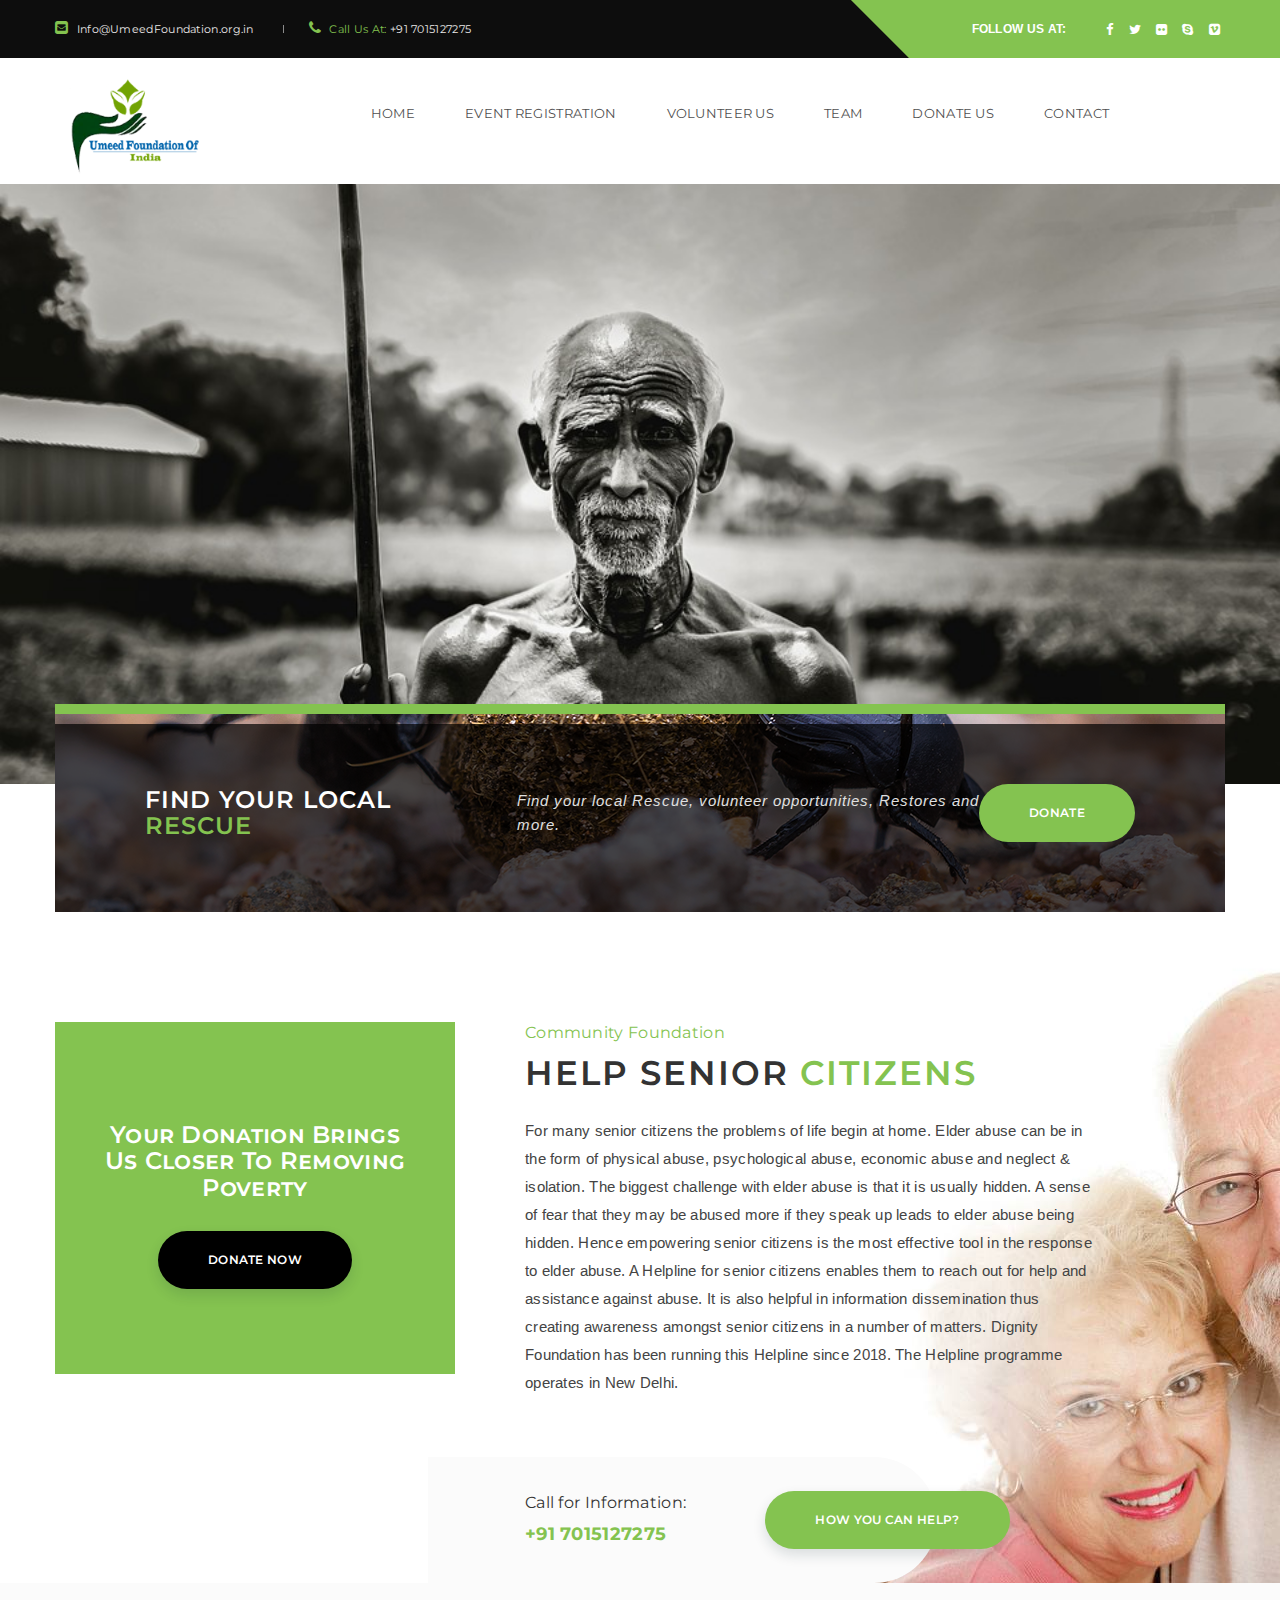
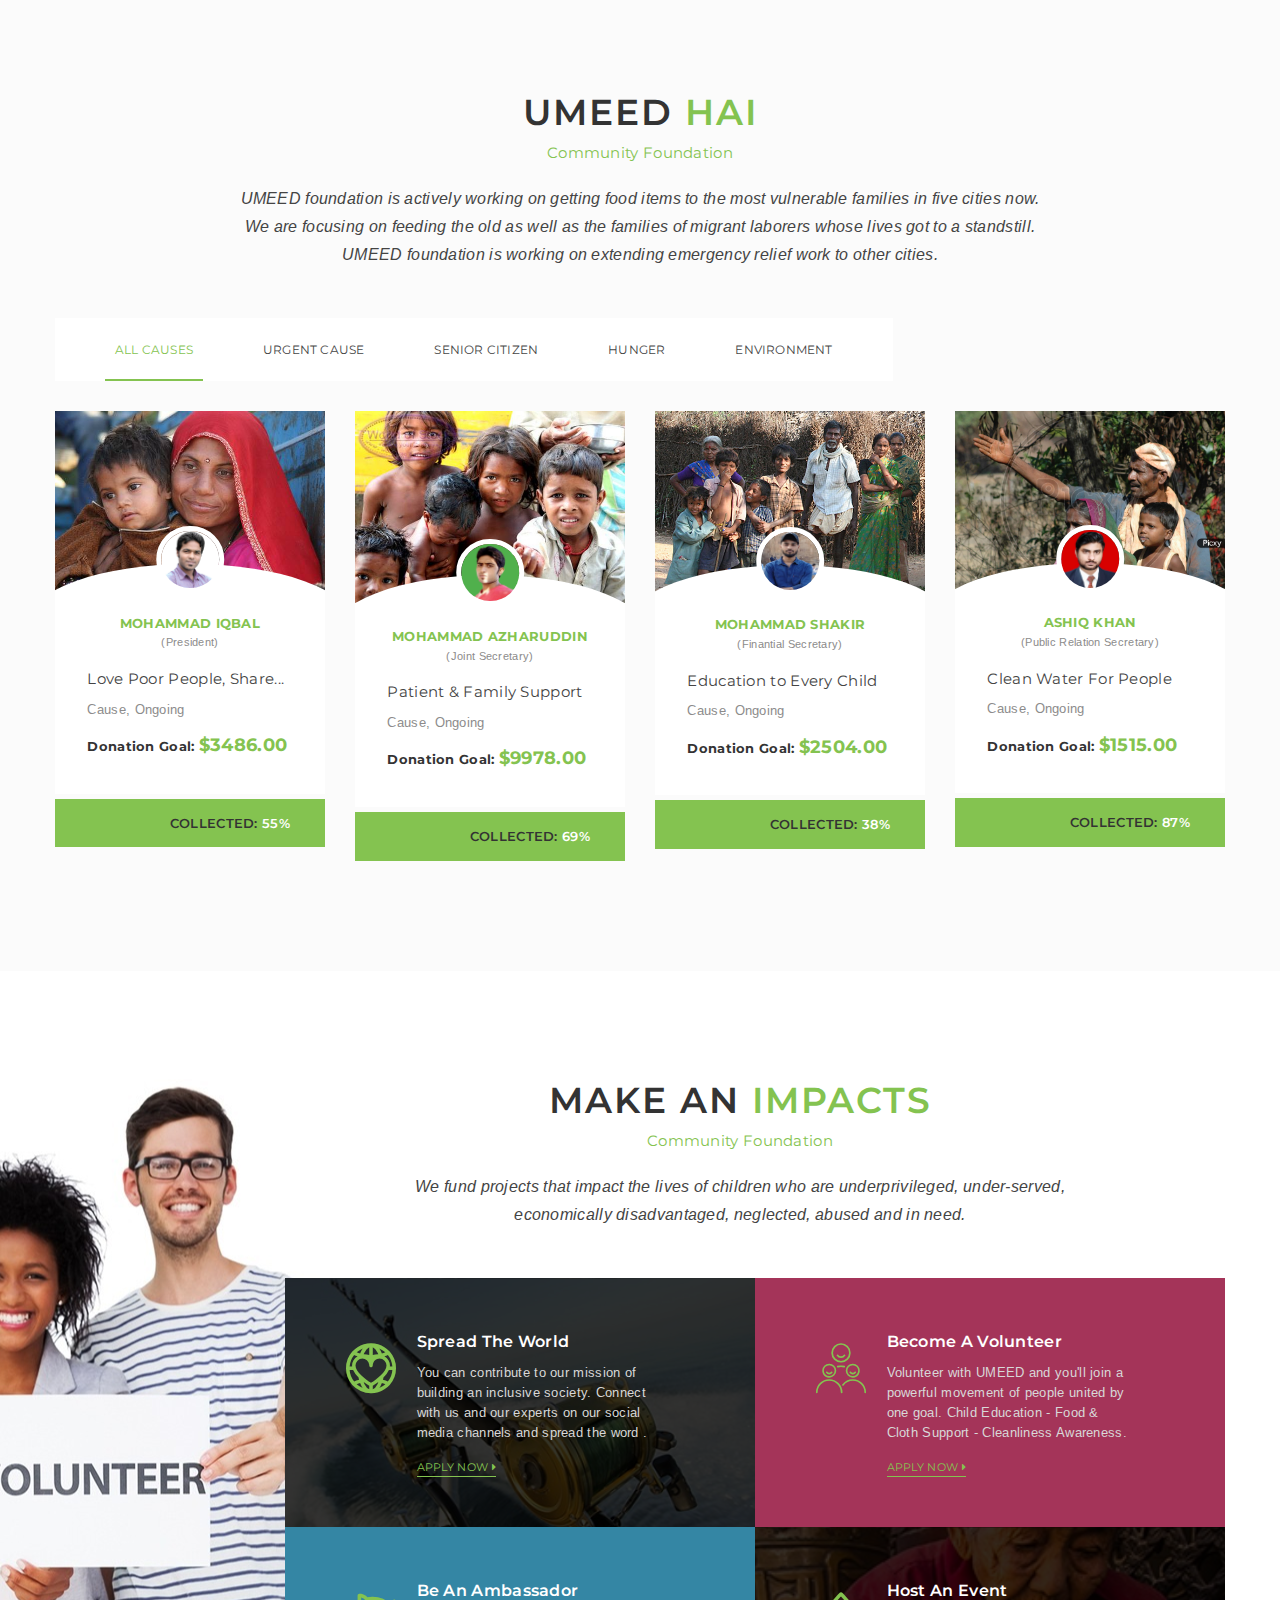
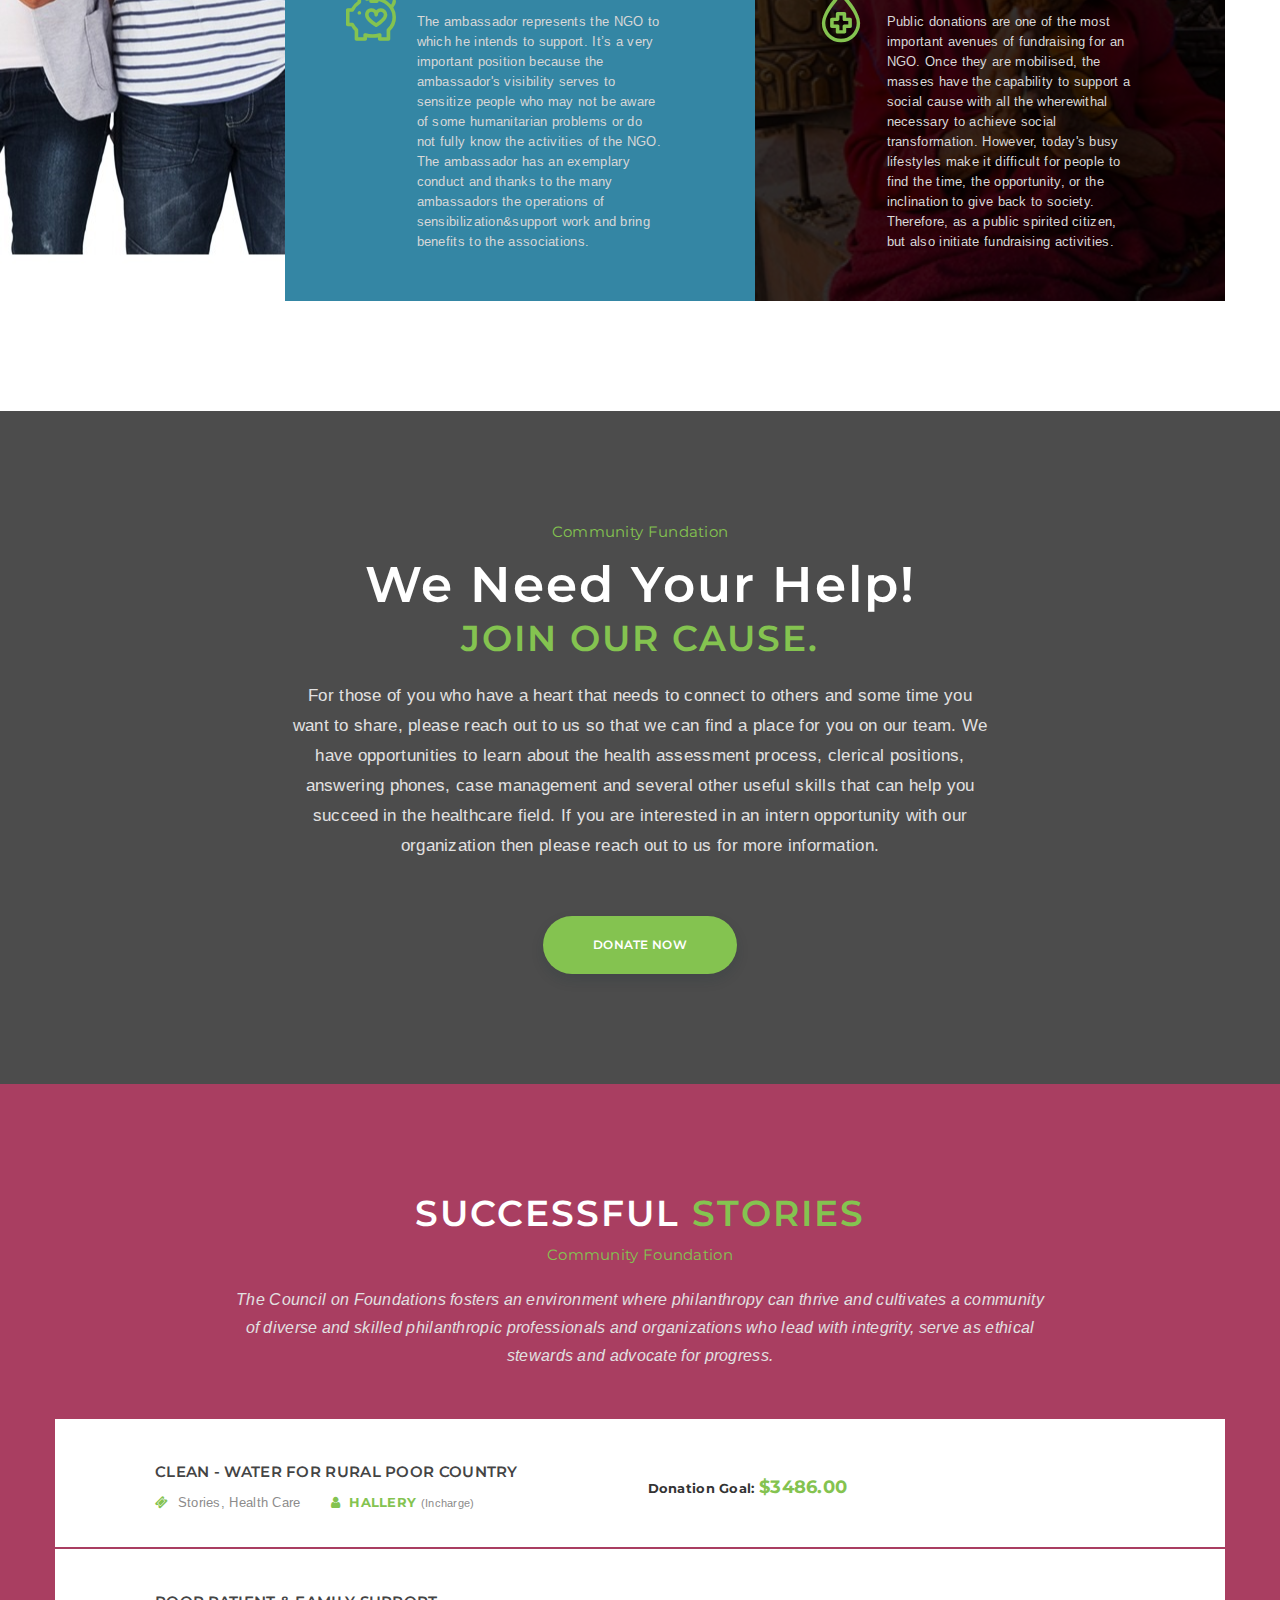
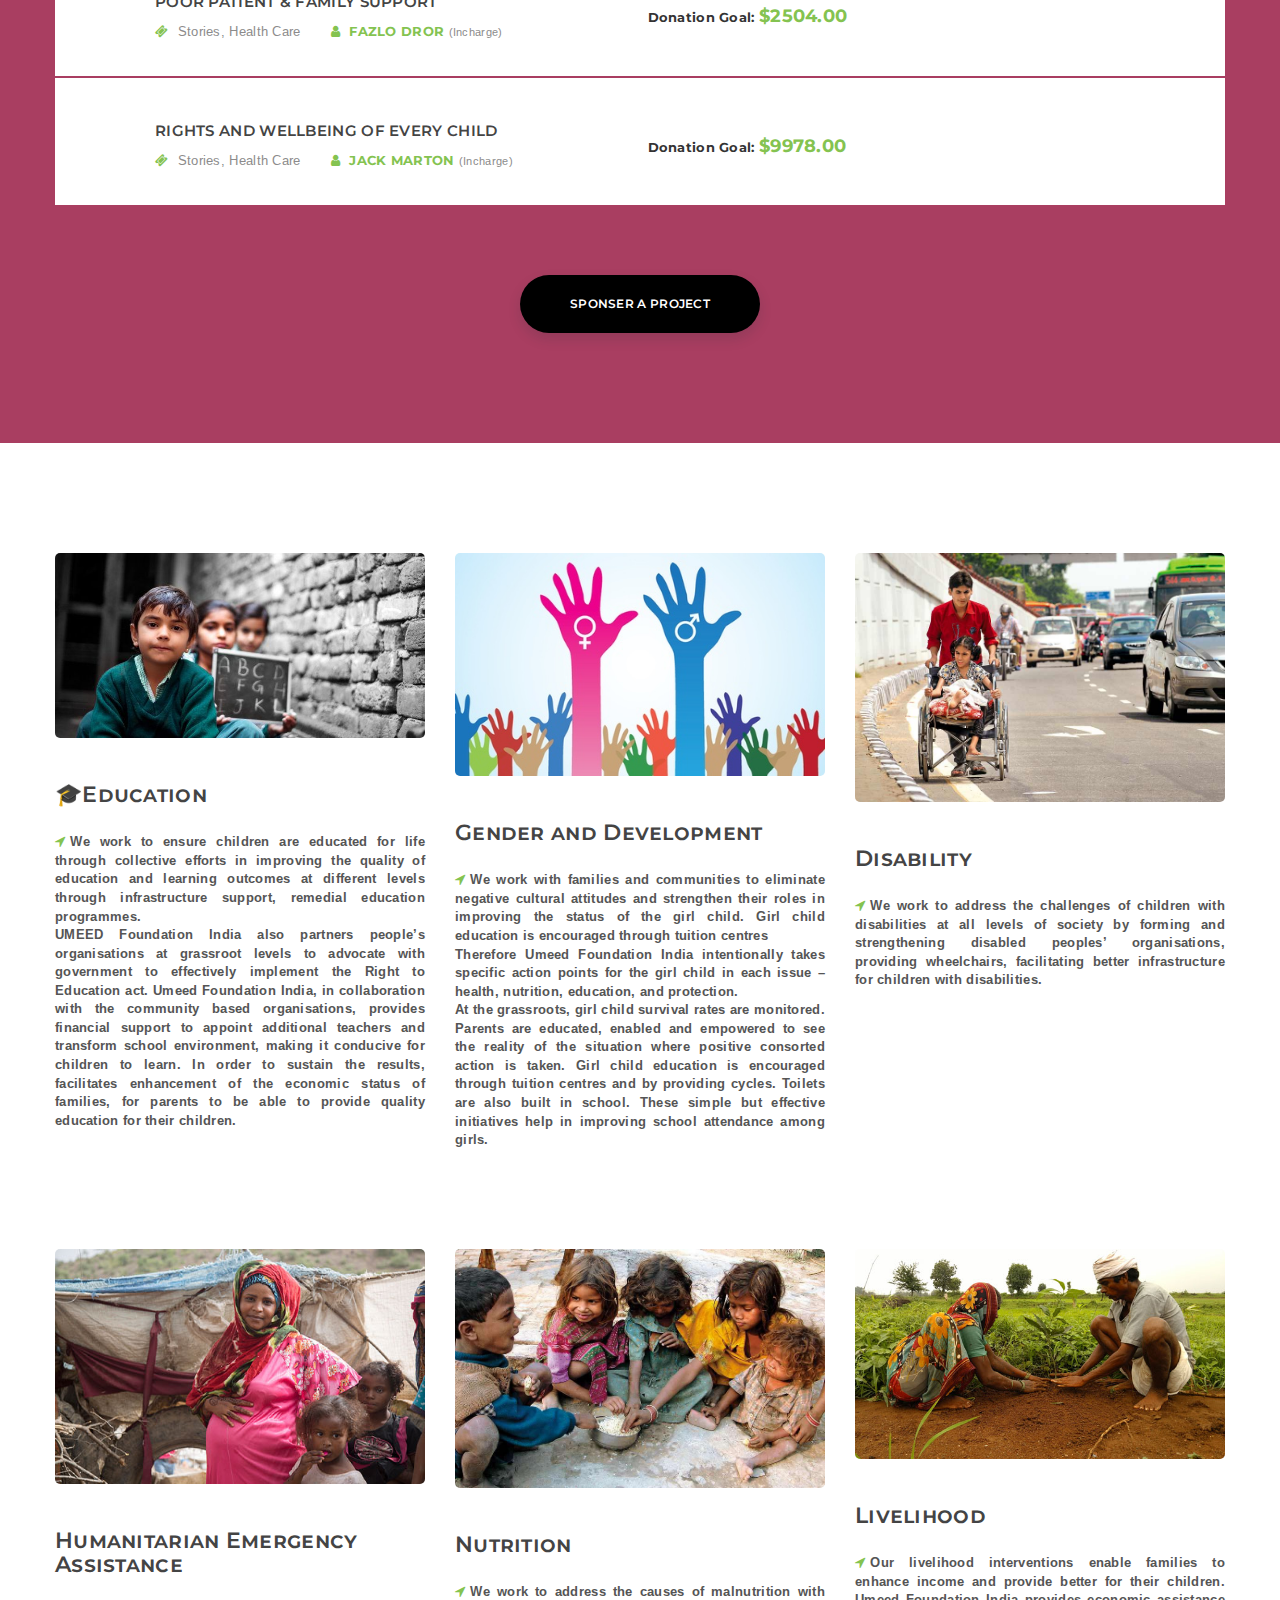
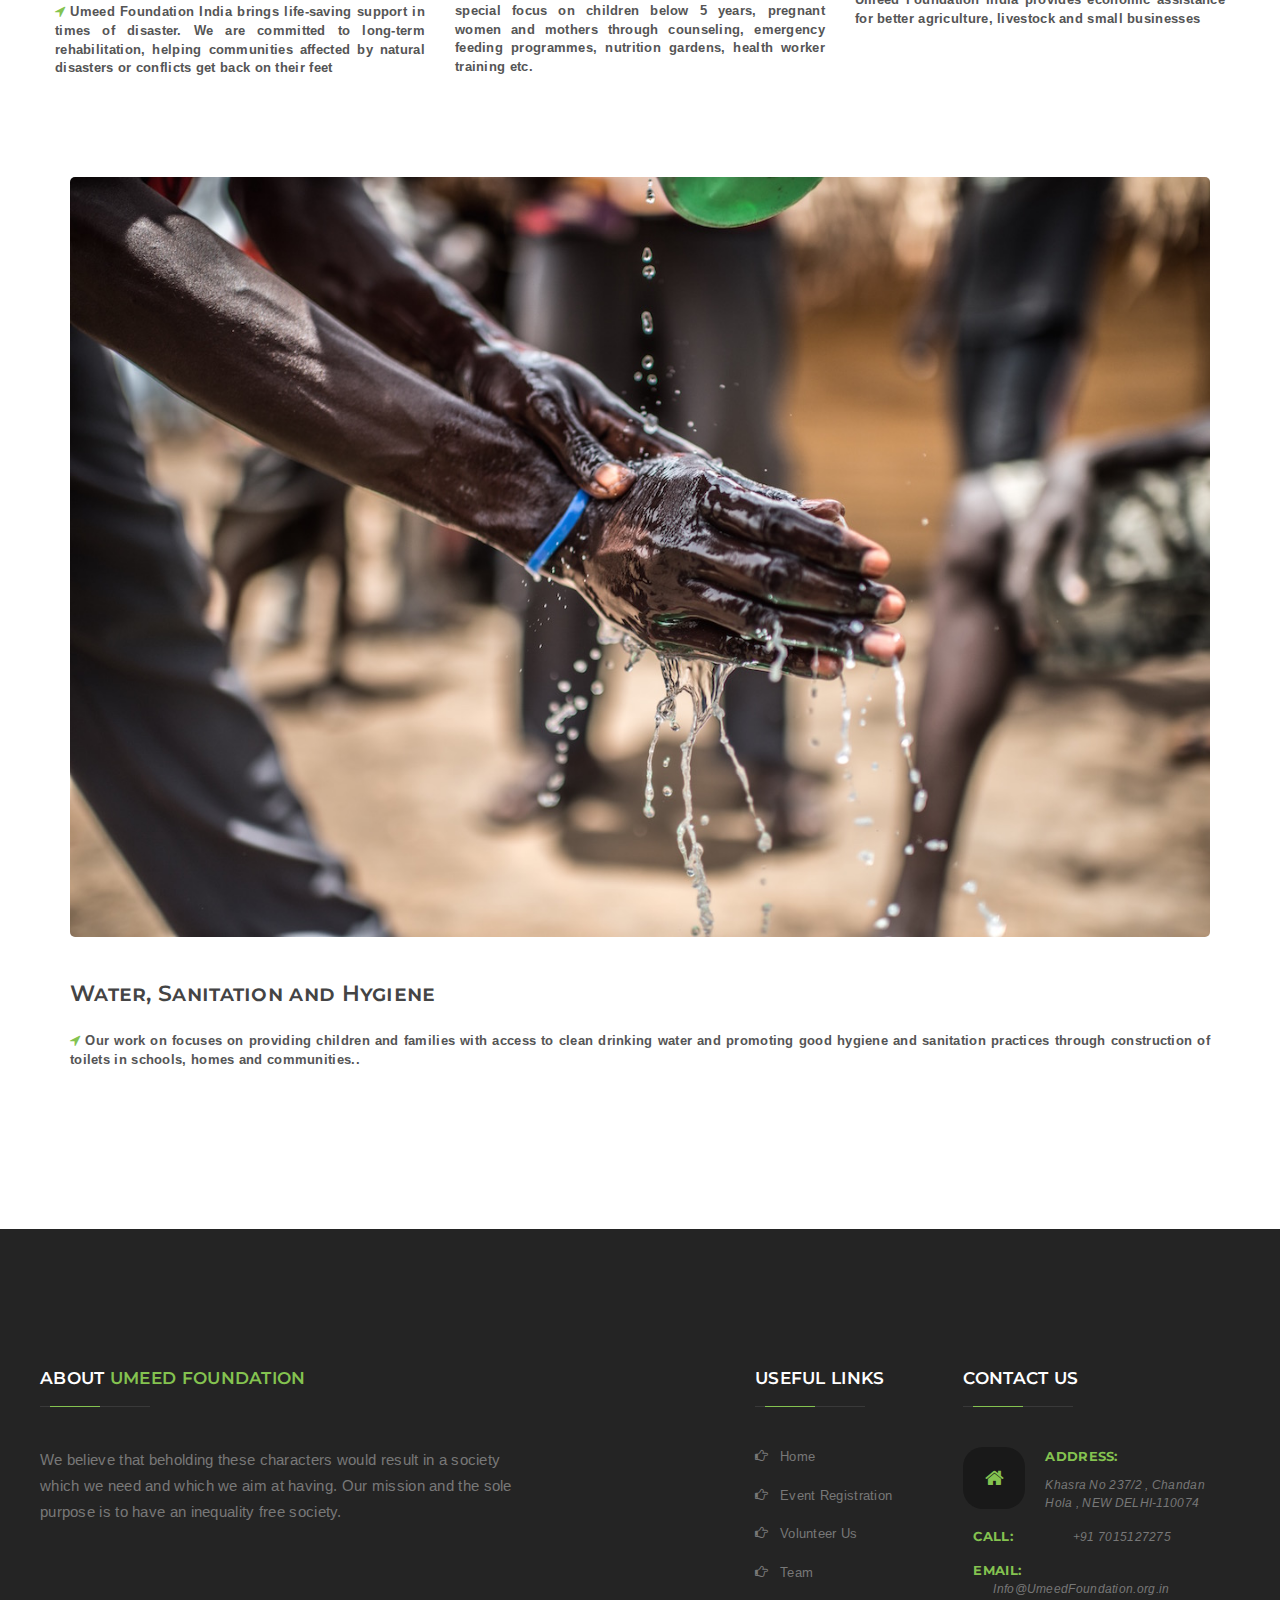
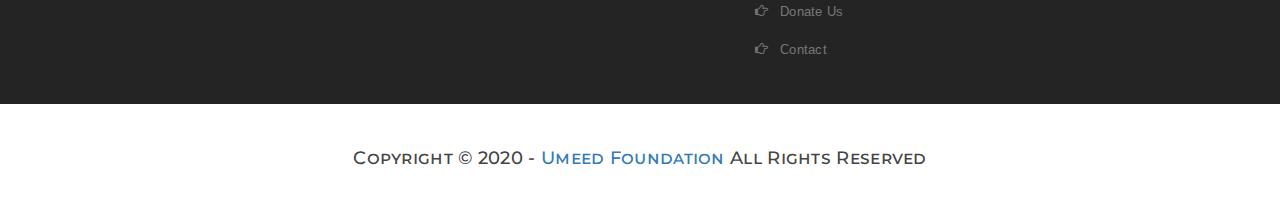
==== commit 37638ef7: "a" ====
--- a/index.html
+++ b/index.html
@@ -12,7 +12,13 @@
     <link rel="stylesheet" type="text/css" href="css/style.css" /><!-- Style -->
     <link rel="stylesheet" type="text/css" href="css/responsive.css" /><!-- Responsive -->
     <link rel="stylesheet" type="text/css" href="css/color.css" /><!-- Color -->
-
+    <link rel="icon" type="image/png" href="m/logo.png">
+    <link rel="shortcut icon" href="m/logo.png">
+    <link rel="apple-touch-icon" href="m/logo.png">
+    <link rel="shortcut icon" href="m/logo.png">
+    <link rel="apple-touch-icon-precomposed" href="m/logo.png">
+    <meta property="twitter:image" content="m/logo.png" />
+    <meta property="og:image" content="m/logo.png" />
     <!-- REVOLUTION STYLE SHEETS -->
     <link rel="stylesheet" type="text/css" href="css/revolution/settings.css" />
     <link rel="stylesheet" type="text/css" href="css/revolution/navigation.css" />
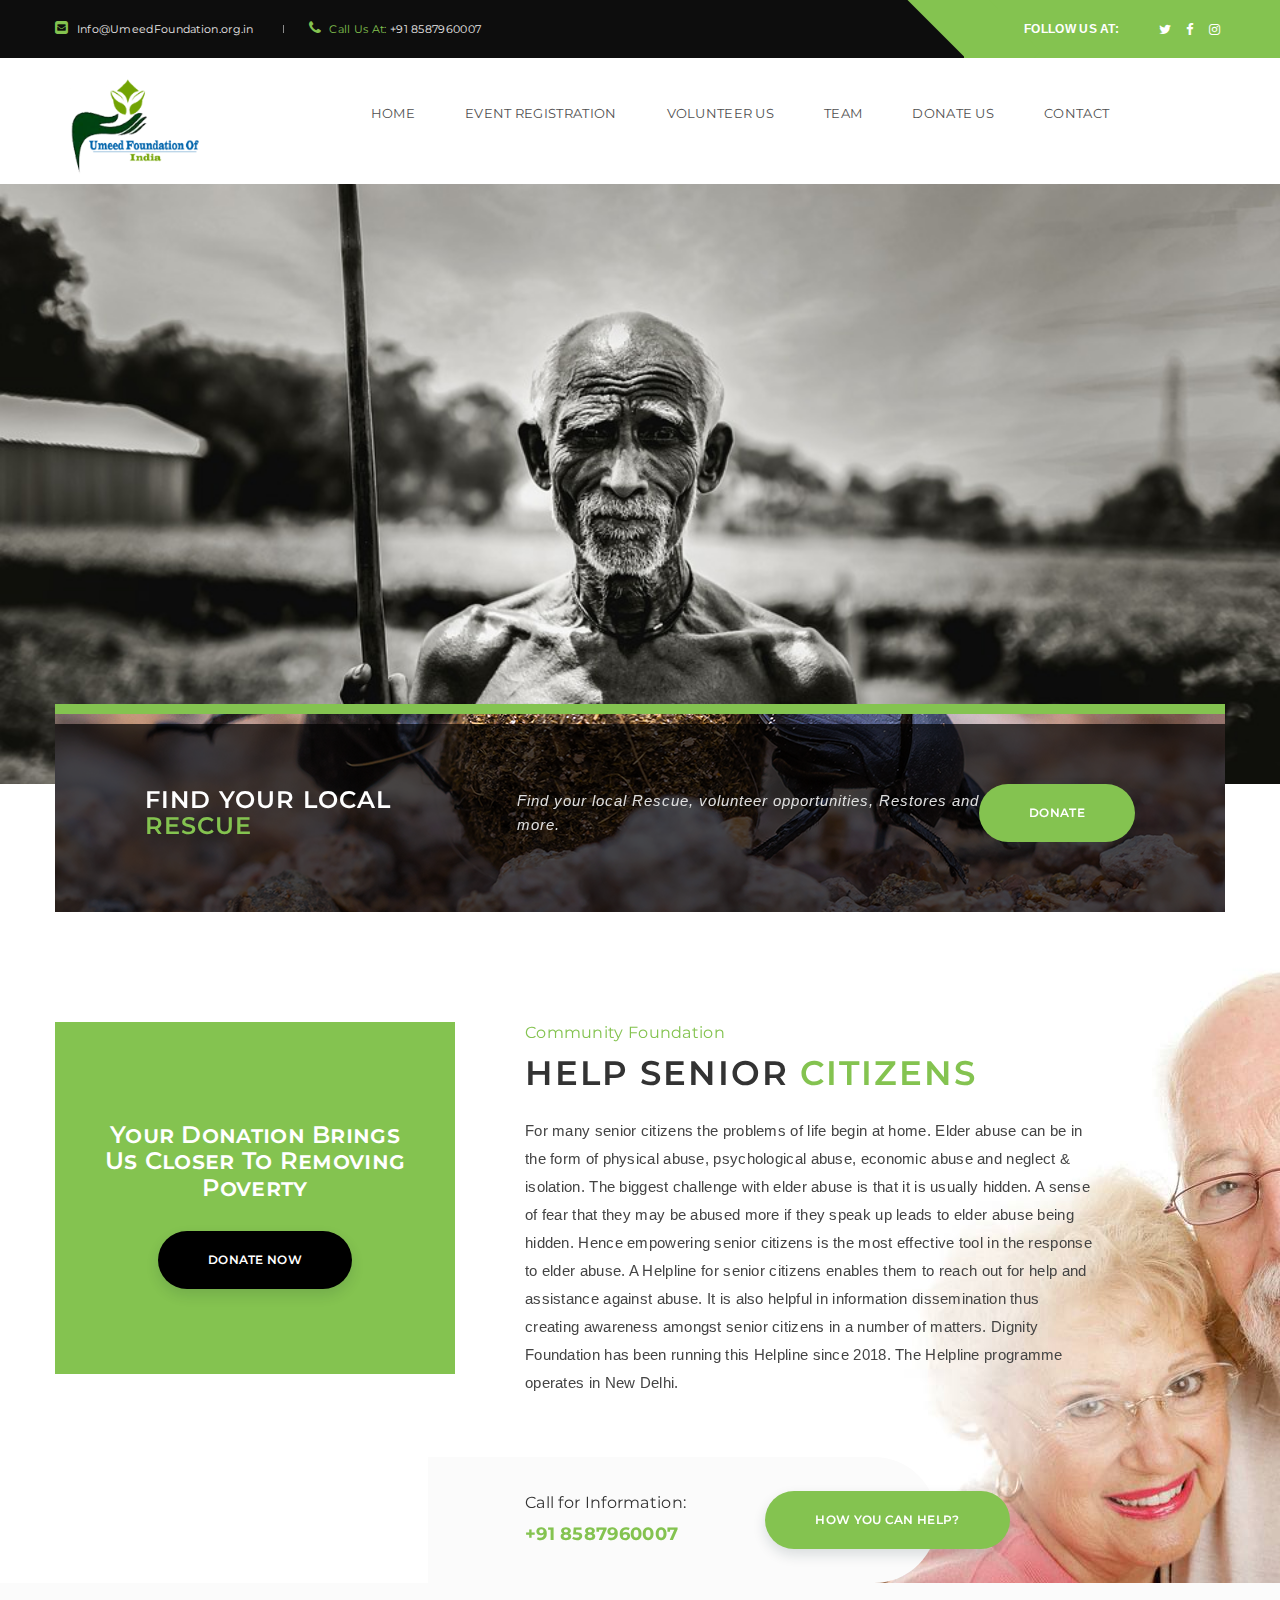
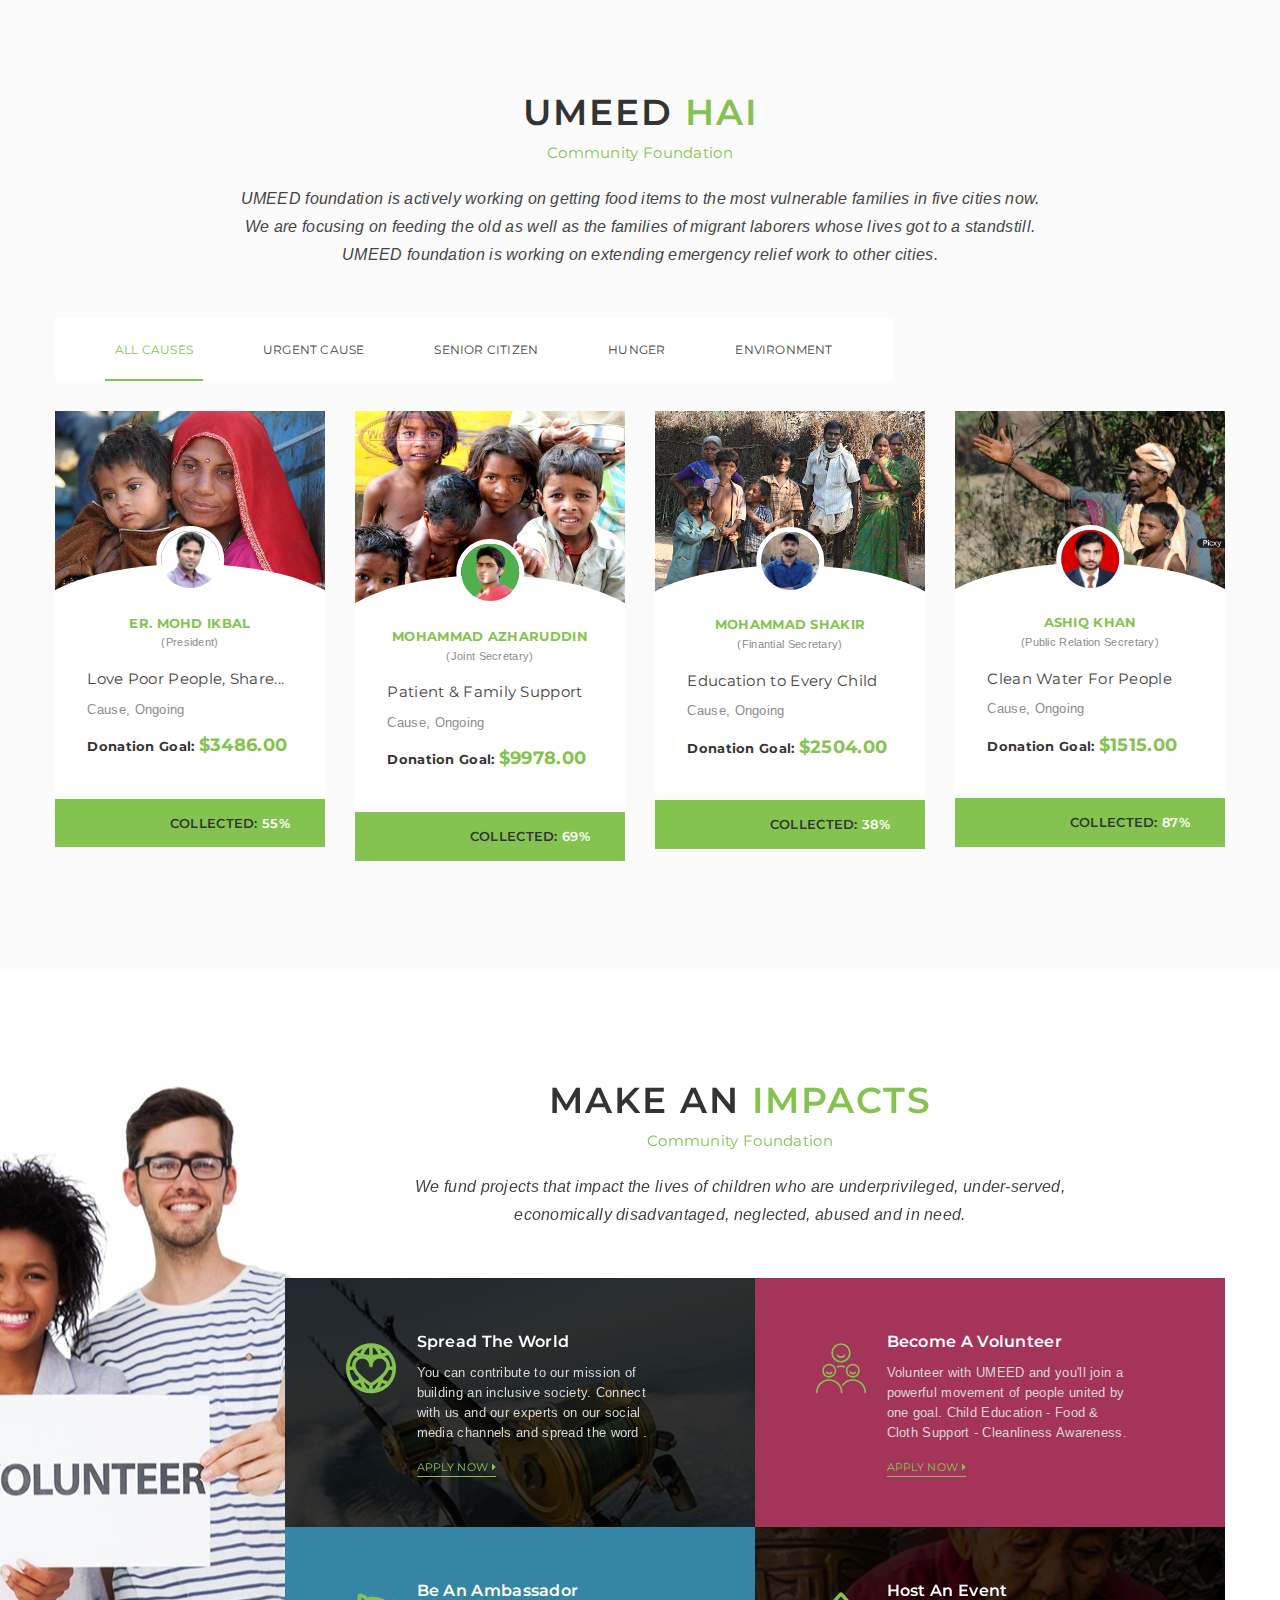
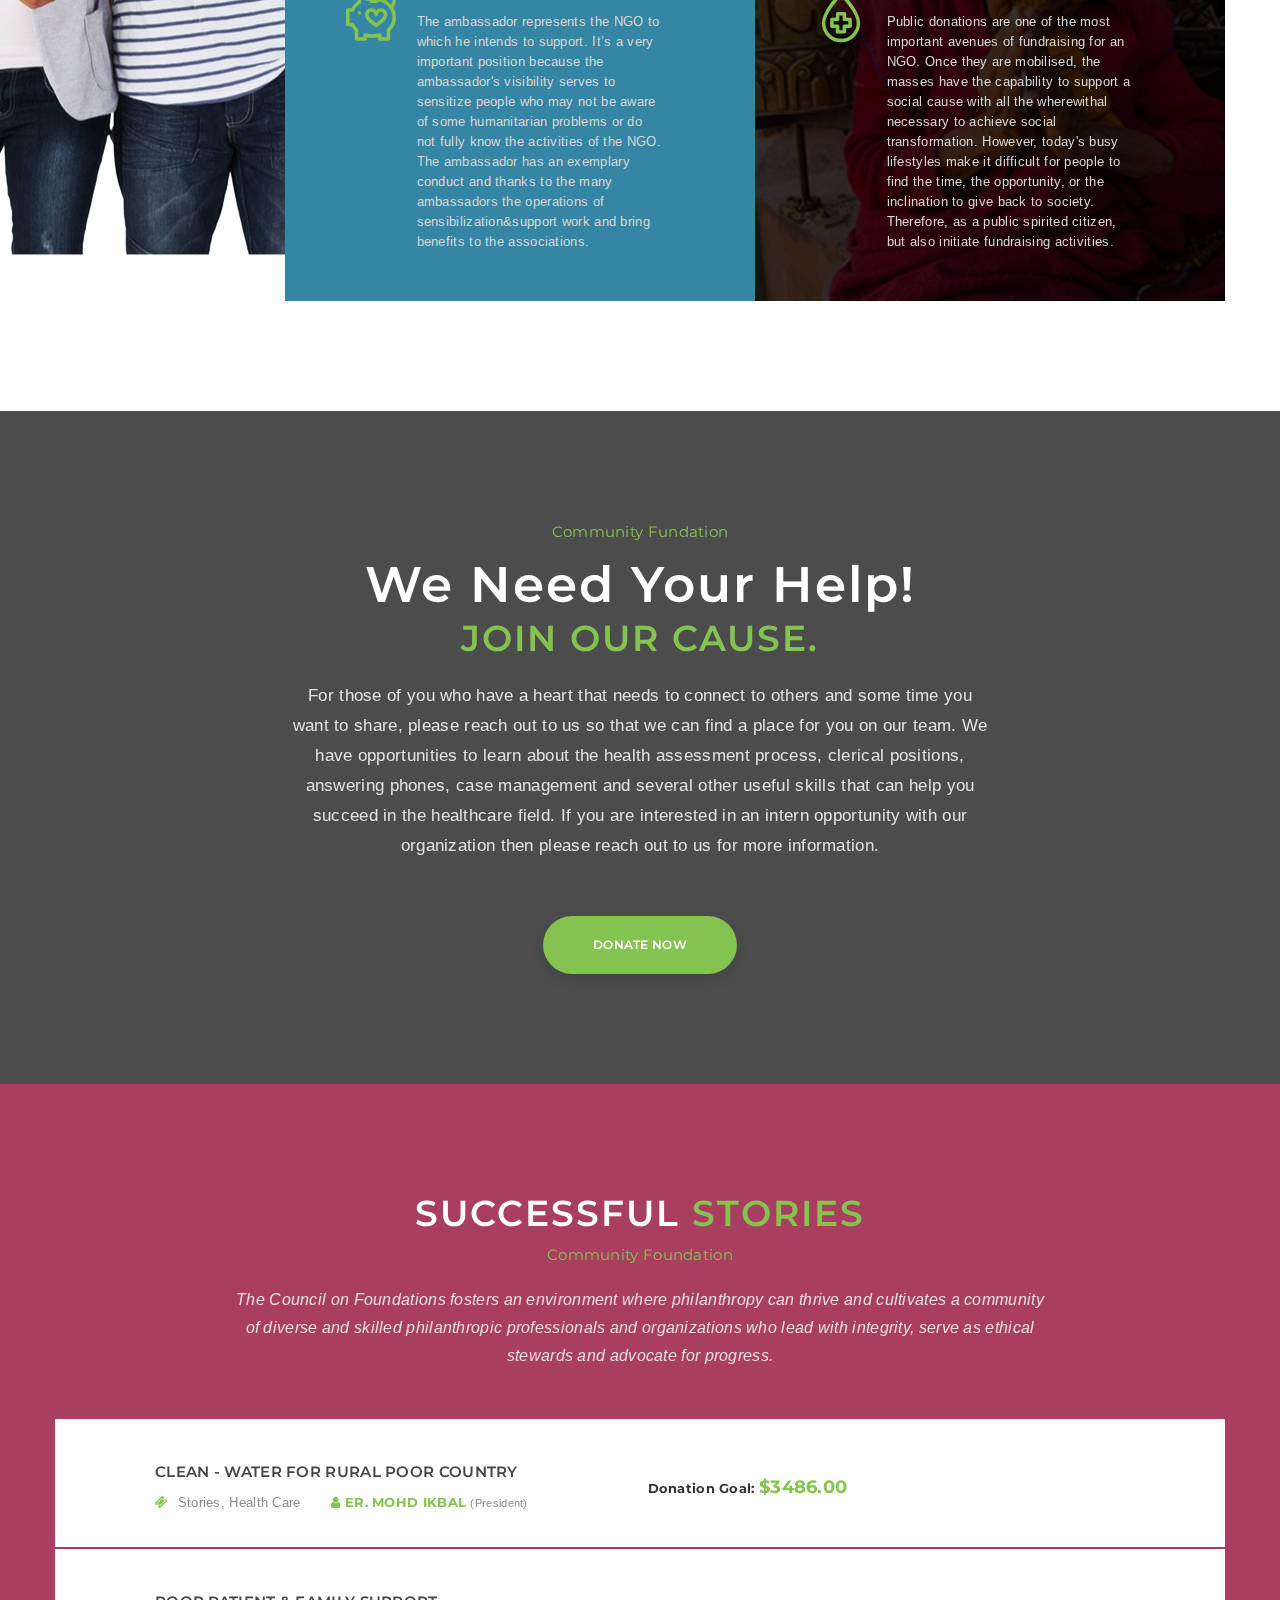
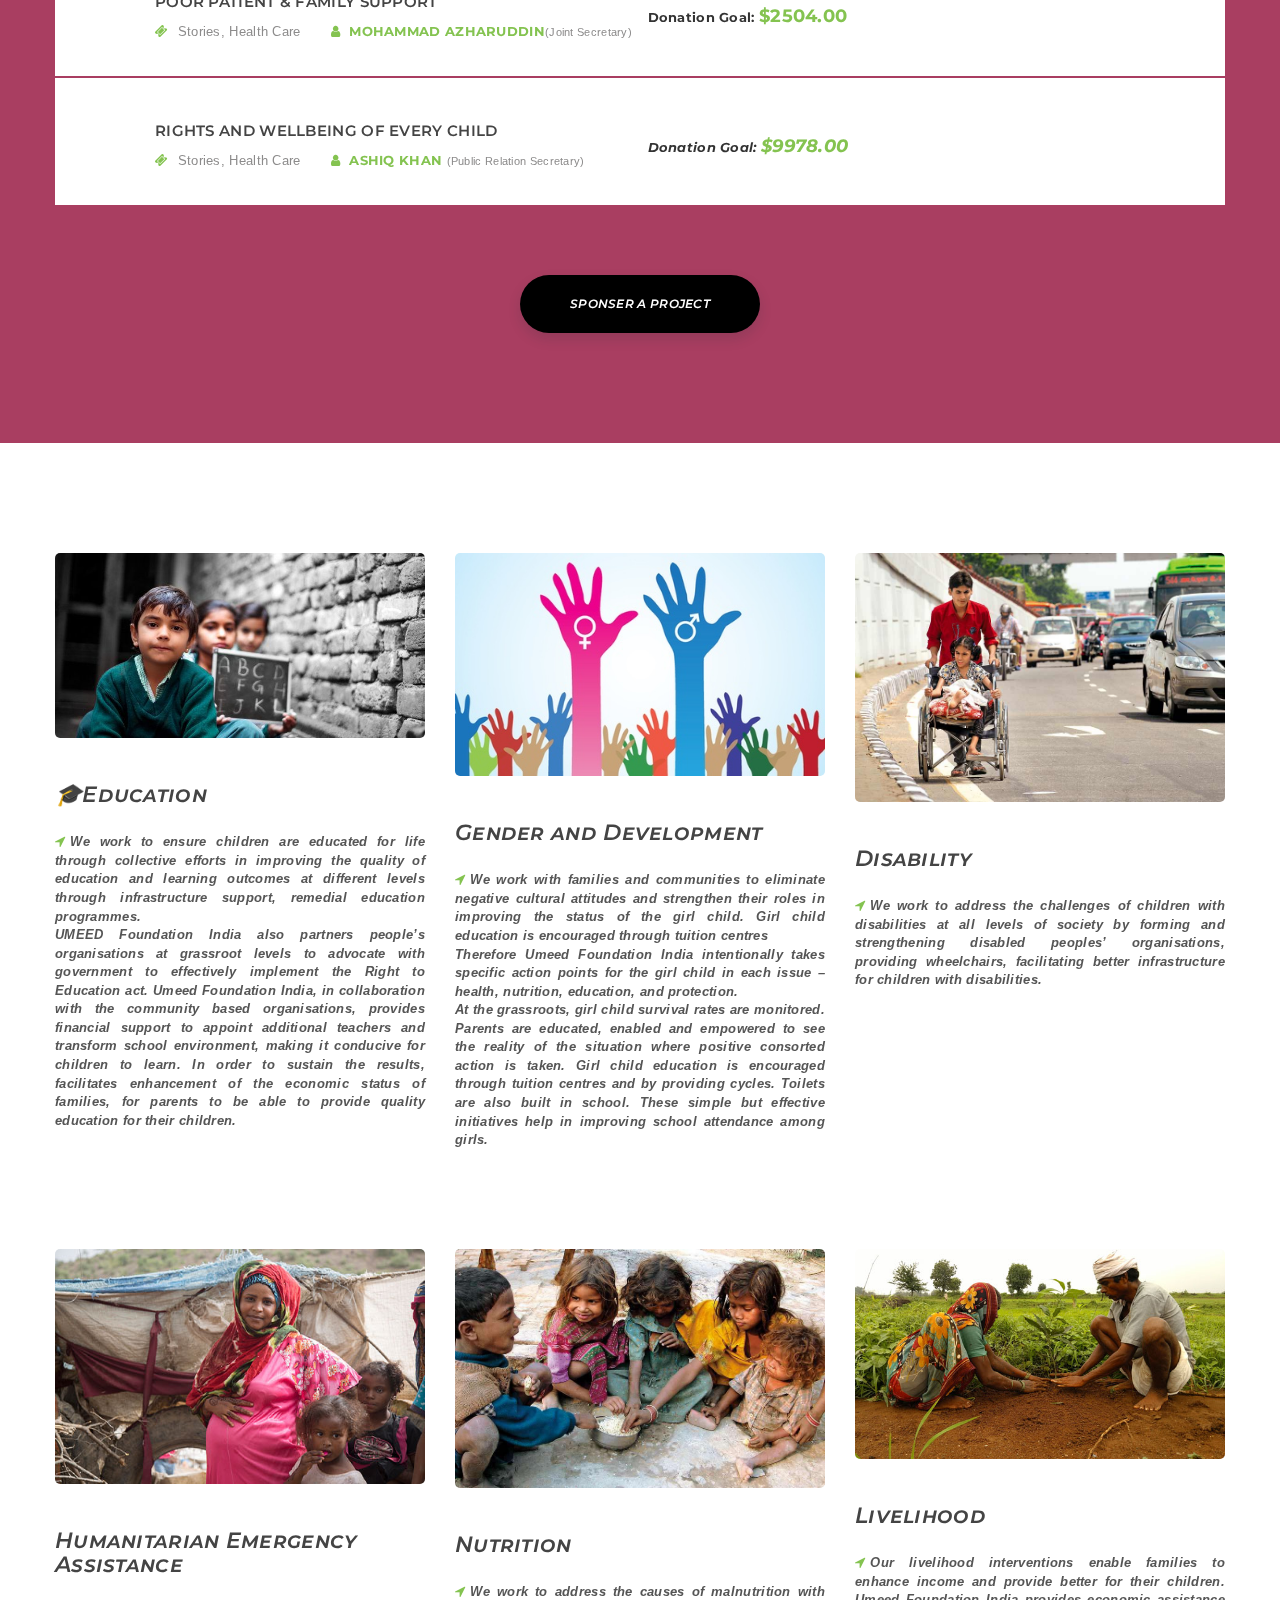
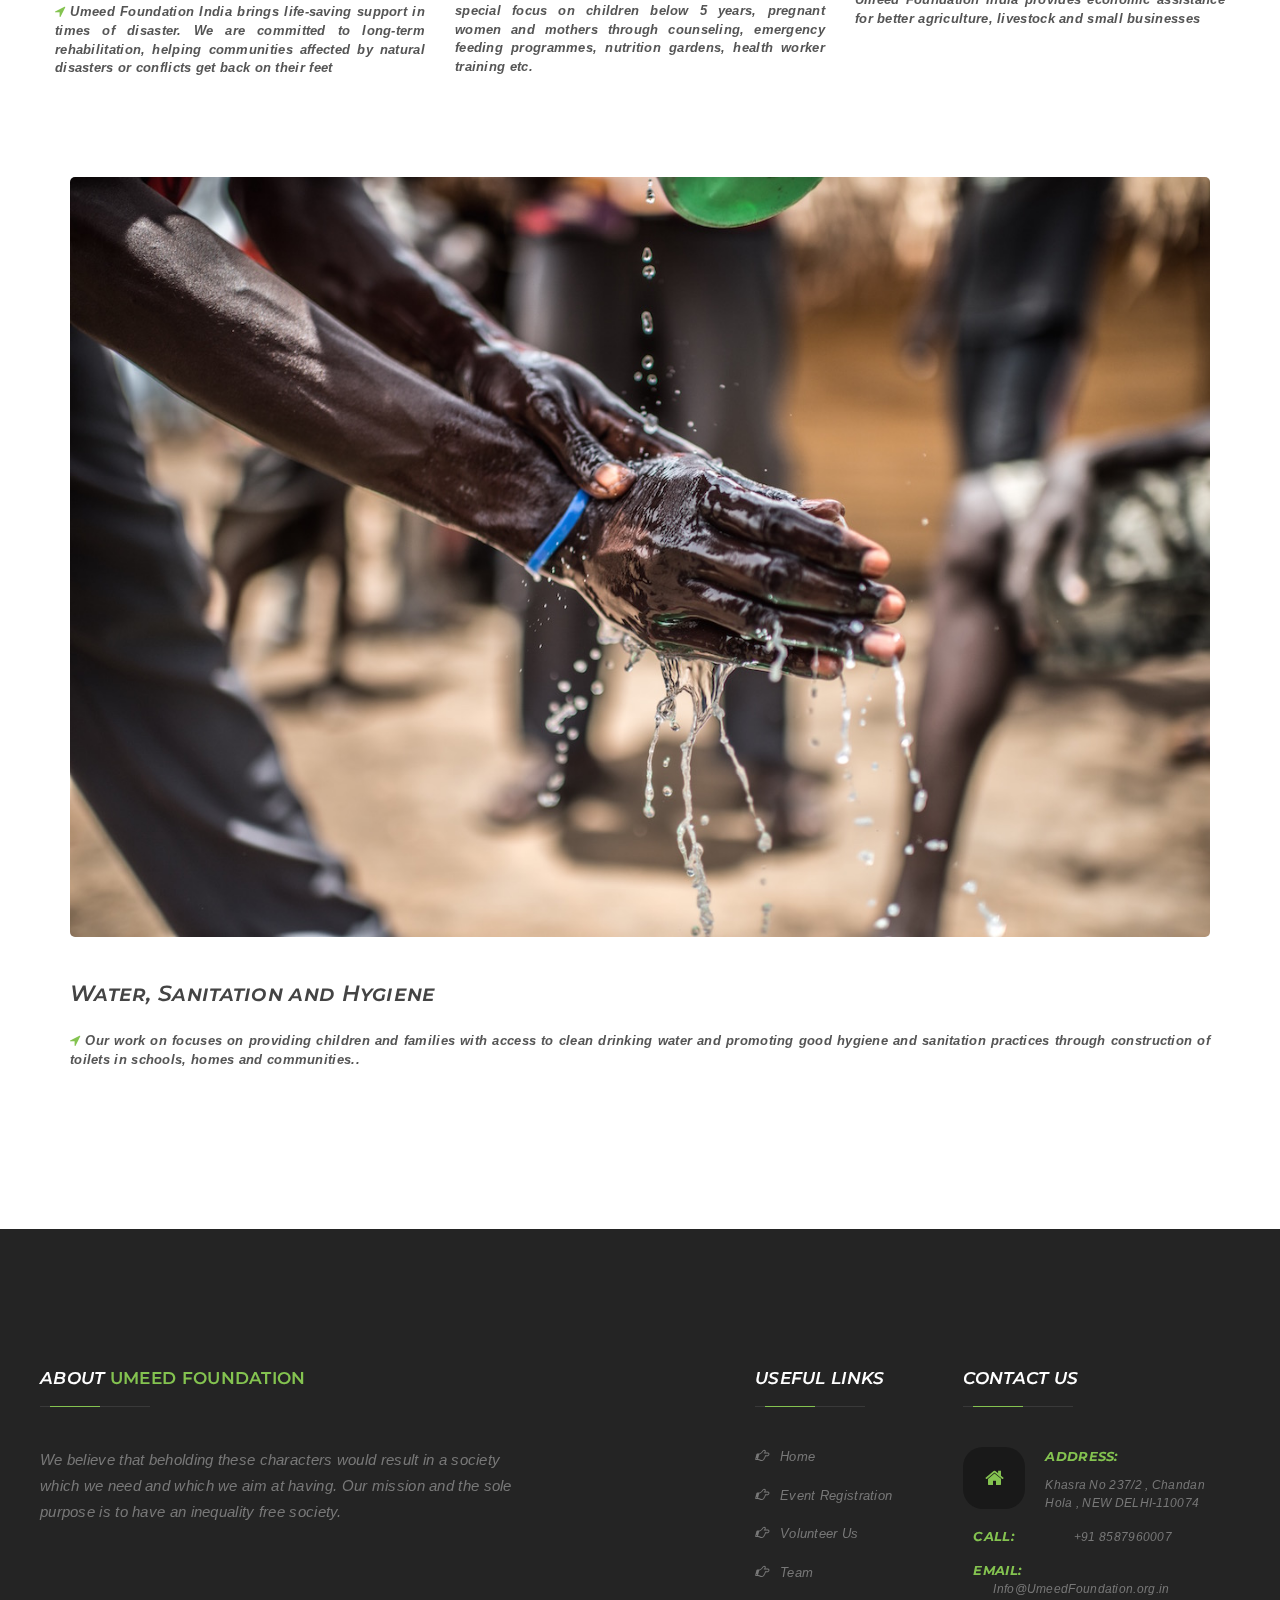
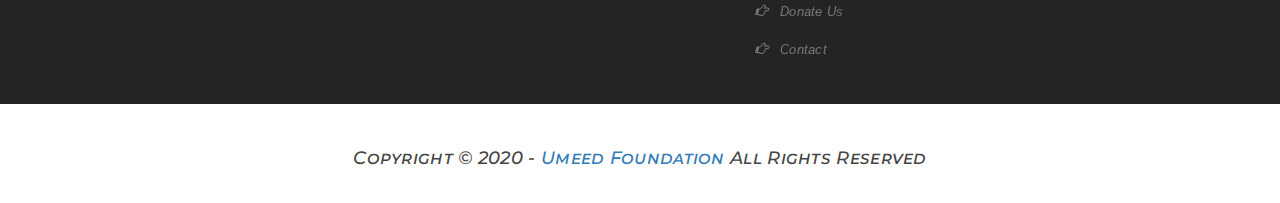
==== commit 1c7b50ae: "a" ====
--- a/index.html
+++ b/index.html
@@ -40,17 +40,15 @@
                 <div class="container">
                     <ul class="tb-br-cnt1">
                         <li><i class="fa fa-envelope-square"></i> <a href="mailto:info@umeedfoundation.org.in" title="" itemprop="url">Info@UmeedFoundation.org.in</a></li>
-                        <li><i class="fa fa-phone"></i> <span>Call Us At:</span><a href="tel:917015127275"> +91 7015127275</a></li>
+                        <li><i class="fa fa-phone"></i> <span>Call Us At:</span><a href="tel:918587960007"> +91 8587960007</a></li>
 
                     </ul>
                     <div class="tb-br-scl1">
                         <strong>Follow Us At:</strong>
                         <ul class="scl-shr1">
-                            <li><a href="#" title="" itemprop="url" target="_blank"><i class="fa fa-facebook"></i></a></li>
-                            <li><a href="#" title="" itemprop="url" target="_blank"><i class="fa fa-twitter"></i></a></li>
-                            <li><a href="#" title="" itemprop="url" target="_blank"><i class="fa fa-flickr"></i></a></li>
-                            <li><a href="#" title="" itemprop="url" target="_blank"><i class="fa fa-skype"></i></a></li>
-                            <li><a href="#" title="" itemprop="url" target="_blank"><i class="fa fa-vimeo-square"></i></a></li>
+                    <li><a href="https://twitter.com/UmeedOfindia" title="" itemprop="url" target="_blank"><i class="fa fa-twitter"></i></a></li>
+                    <li><a href="https://www.facebook.com/UmeedFoundationofindia/" title="" itemprop="url" target="_blank"><i class="fa fa-facebook"></i></a></li>
+                    <li><a href="https://www.instagram.com/umeed_ofindia/" title="" itemprop="url" target="_blank"><i class="fa fa-instagram"></i></a></li>
                         </ul>
                     </div>
                 </div>
@@ -85,10 +83,9 @@
             </div>
             <div class="rs-md-br">
                 <ul class="scl-btns">
-                    <li><a href="#" title="" itemprop="url" target="_blank"><i class="fa fa-twitter"></i></a></li>
-                    <li><a href="#" title="" itemprop="url" target="_blank"><i class="fa fa-facebook"></i></a></li>
-                    <li><a href="#" title="" itemprop="url" target="_blank"><i class="fa fa-google-plus"></i></a></li>
-                    <li><a href="#" title="" itemprop="url" target="_blank"><i class="fa fa-linkedin"></i></a></li>
+                    <li><a href="https://twitter.com/UmeedOfindia" title="" itemprop="url" target="_blank"><i class="fa fa-twitter"></i></a></li>
+                    <li><a href="https://www.facebook.com/UmeedFoundationofindia/" title="" itemprop="url" target="_blank"><i class="fa fa-facebook"></i></a></li>
+                    <li><a href="https://www.instagram.com/umeed_ofindia/" title="" itemprop="url" target="_blank"><i class="fa fa-instagram"></i></a></li>
                 </ul>
 
             </div>
@@ -261,7 +258,7 @@
                                             <p itemprop="description">For many senior citizens the problems of life begin at home. Elder abuse can be in the form of physical abuse, psychological abuse, economic abuse and neglect & isolation. The biggest challenge with elder abuse is that it is usually hidden. A sense of fear that they may be abused more if they speak up leads to elder abuse being hidden. Hence empowering senior citizens is the most effective tool in the response to elder abuse. A Helpline for senior citizens enables them to reach out for help and assistance against abuse. It is also helpful in information dissemination thus creating awareness amongst senior citizens in a number of matters. Dignity Foundation has been running this Helpline since 2018. The Helpline programme operates in New Delhi.</p>
                                             <div class="hlp-cnt-inf1">
                                                 <span>Call for Information:</span>
-                                                <i>+91 7015127275 </i>
+                                                <i>+91 8587960007 </i>
                                                 <a href="become-volunteer.html" title="" class="btn1" itemprop="url">How You Can Help?</a>
                                             </div>
                                         </div>
@@ -304,7 +301,7 @@
                                                     </div>
                                                     <div class="cause-info">
                                                         <img class="sndr-img" src="m1/team1.jpg" style="max-width: 25%" alt="" itemprop="image" />
-                                                        <span class="sndr-nm">Mohammad Iqbal <br> <i>(President)</i></span>
+                                                        <span class="sndr-nm">Er. Mohd Ikbal <br> <i>(President)</i></span>
                                                         <h2 itemprop="headline"><a href="#" title="" itemprop="url">Love Poor People, Share...</a></h2>
                                                         <span class="cate"><a href="#" title="" itemprop="url">Cause</a>, <a href="#" title="" itemprop="url">Ongoing</a></span>
                                                         <span class="dnt-gl">Donation Goal: <span class="price">$3486.00</span></span>
@@ -467,7 +464,7 @@
                                     <div class="storie-info">
                                         <h2 itemprop="headline"><a href="#" title="" itemprop="url">Clean - Water for rural poor country</a></h2>
                                         <span class="cate"><i class="fa fa-ticket"></i> <a href="#" title="" itemprop="url">Stories</a>, <a href="#" title="" itemprop="url">Health Care</a></span>                                        
-                                        <span class="sndr-nm"><span class="fa fa-user"></span> Hallery <i>(Incharge)</i></span>
+                                        <span class="sndr-nm"><span class="fa fa-user"></span>Er. Mohd Ikbal <i>(President)</i></span>
                                     </div>
                                     <span class="dnt-gl">Donation Goal: <span class="price">$3486.00</span></span>
                                 </div>
@@ -475,7 +472,7 @@
                                     <div class="storie-info">
                                         <h2 itemprop="headline"><a href="#" title="" itemprop="url">Poor Patient & Family Support</a></h2>
                                         <span class="cate"><i class="fa fa-ticket"></i> <a href="#" title="" itemprop="url">Stories</a>, <a href="#" title="" itemprop="url">Health Care</a></span>                                        
-                                        <span class="sndr-nm"><span class="fa fa-user"></span> Fazlo Dror <i>(Incharge)</i></span>
+                                        <span class="sndr-nm"><span class="fa fa-user"></span> Mohammad Azharuddin<i>(Joint Secretary)</i></span>
                                     </div>
                                     <span class="dnt-gl">Donation Goal: <span class="price">$2504.00</span></span>
                                 </div>
@@ -483,7 +480,7 @@
                                     <div class="storie-info">
                                         <h2 itemprop="headline"><a href="#" title="" itemprop="url">Rights and Wellbeing of every child</a></h2>
                                         <span class="cate"><i class="fa fa-ticket"></i> <a href="#" title="" itemprop="url">Stories</a>, <a href="#" title="" itemprop="url">Health Care</a></span>                                        
-                                        <span class="sndr-nm"><span class="fa fa-user"></span> Jack Marton <i>(Incharge)</i></span>
+                                        <span class="sndr-nm"><span class="fa fa-user"></span> Ashiq Khan  <i>(Public Relation Secretary)</span>
                                     </div>
                                     <span class="dnt-gl">Donation Goal: <span class="price">$9978.00</span></span>
                                 </div>
@@ -649,7 +646,7 @@
                                                             </li>
                                                             <li>
                                                                 <strong>Call:</strong>
-                                                                <span><a href="tel:917015127275">+91 7015127275</a></span>
+                                                                <span><a href="tel:918587960007">+91 8587960007</a></span>
 
                                                             </li>
                                                             <li>
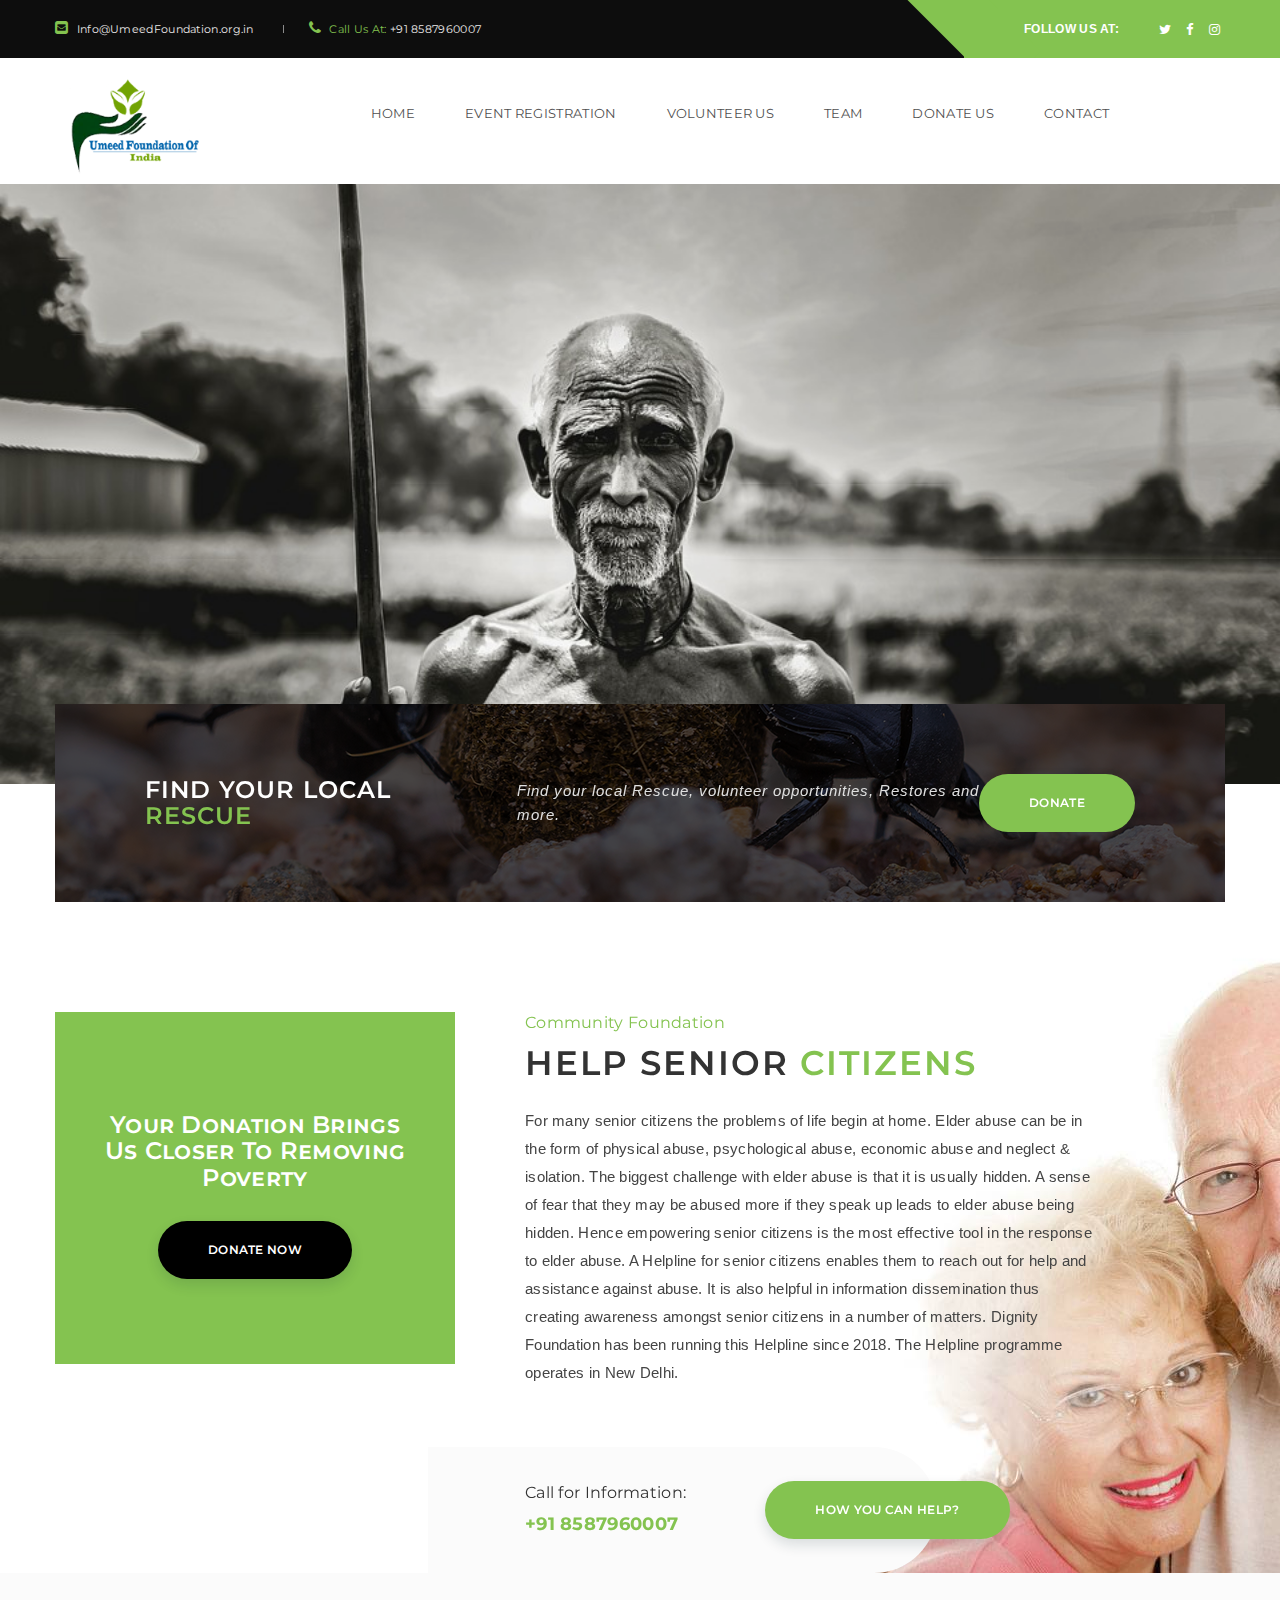
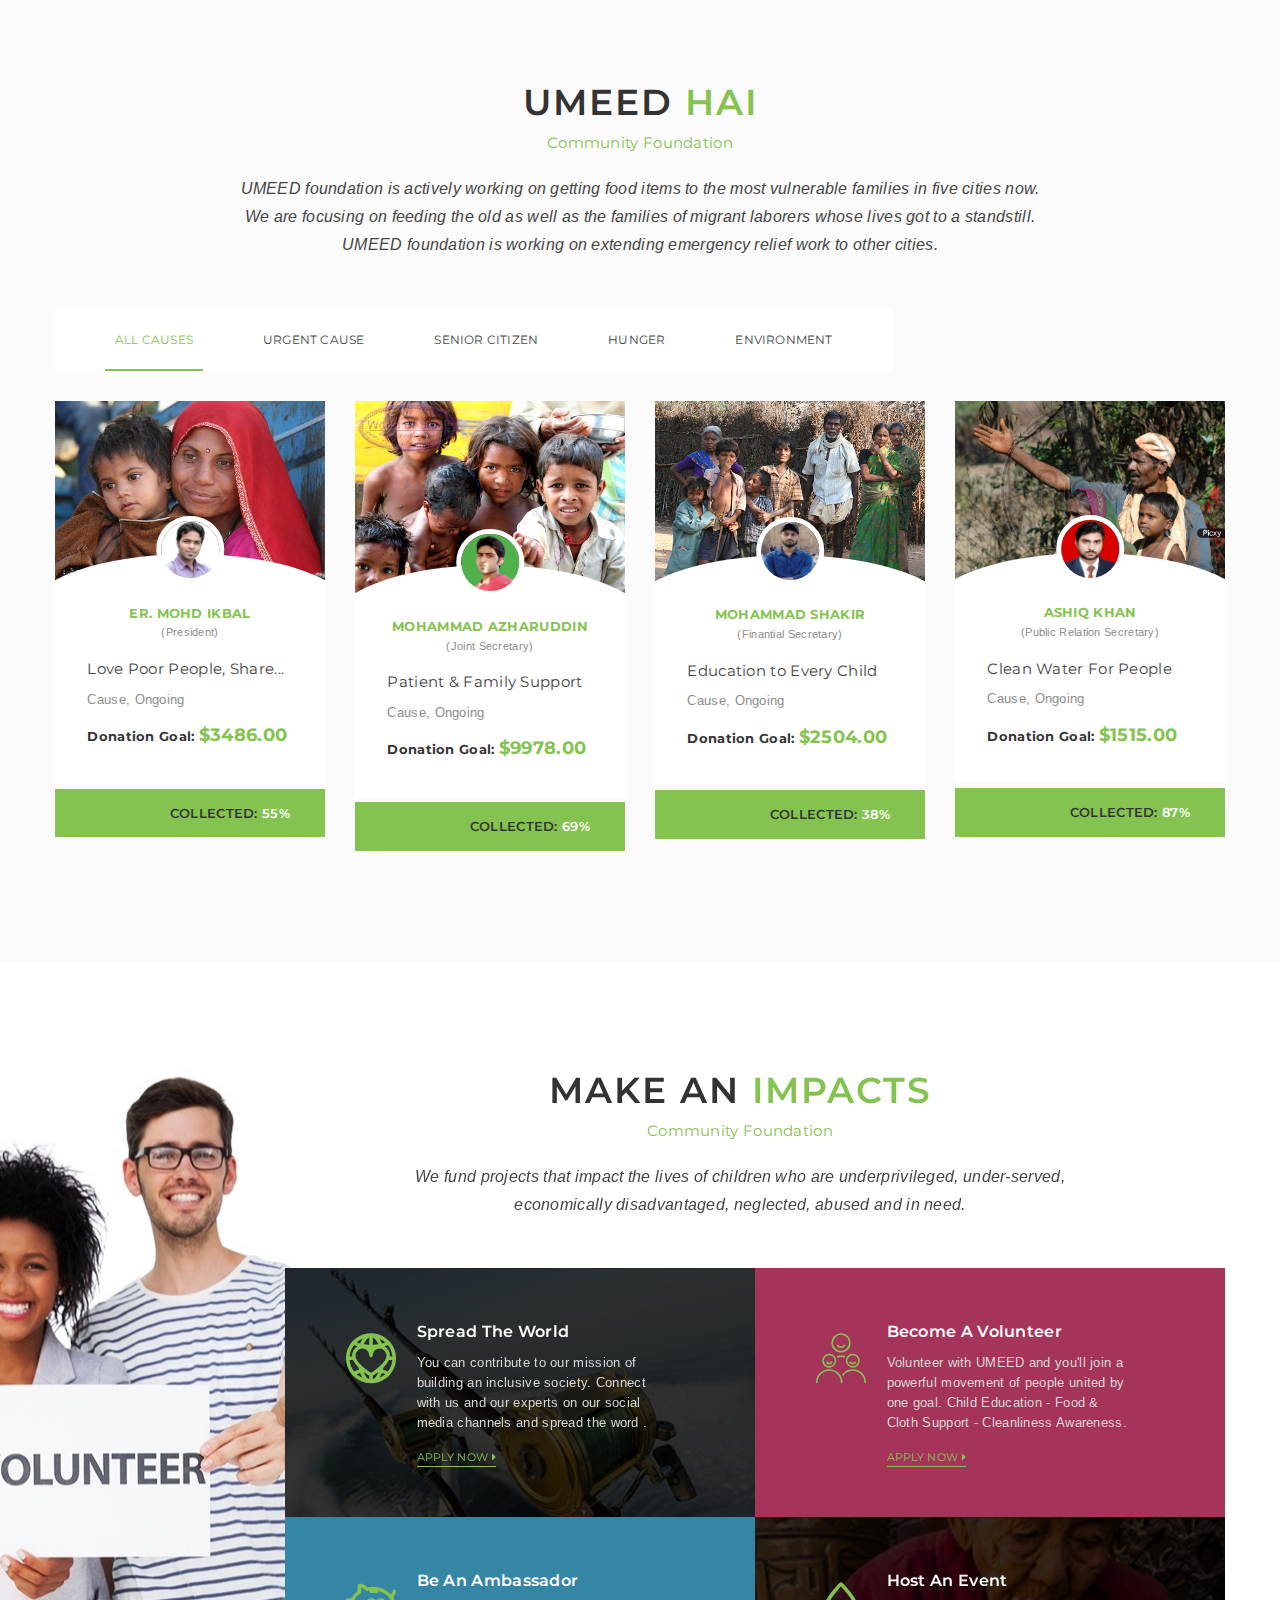
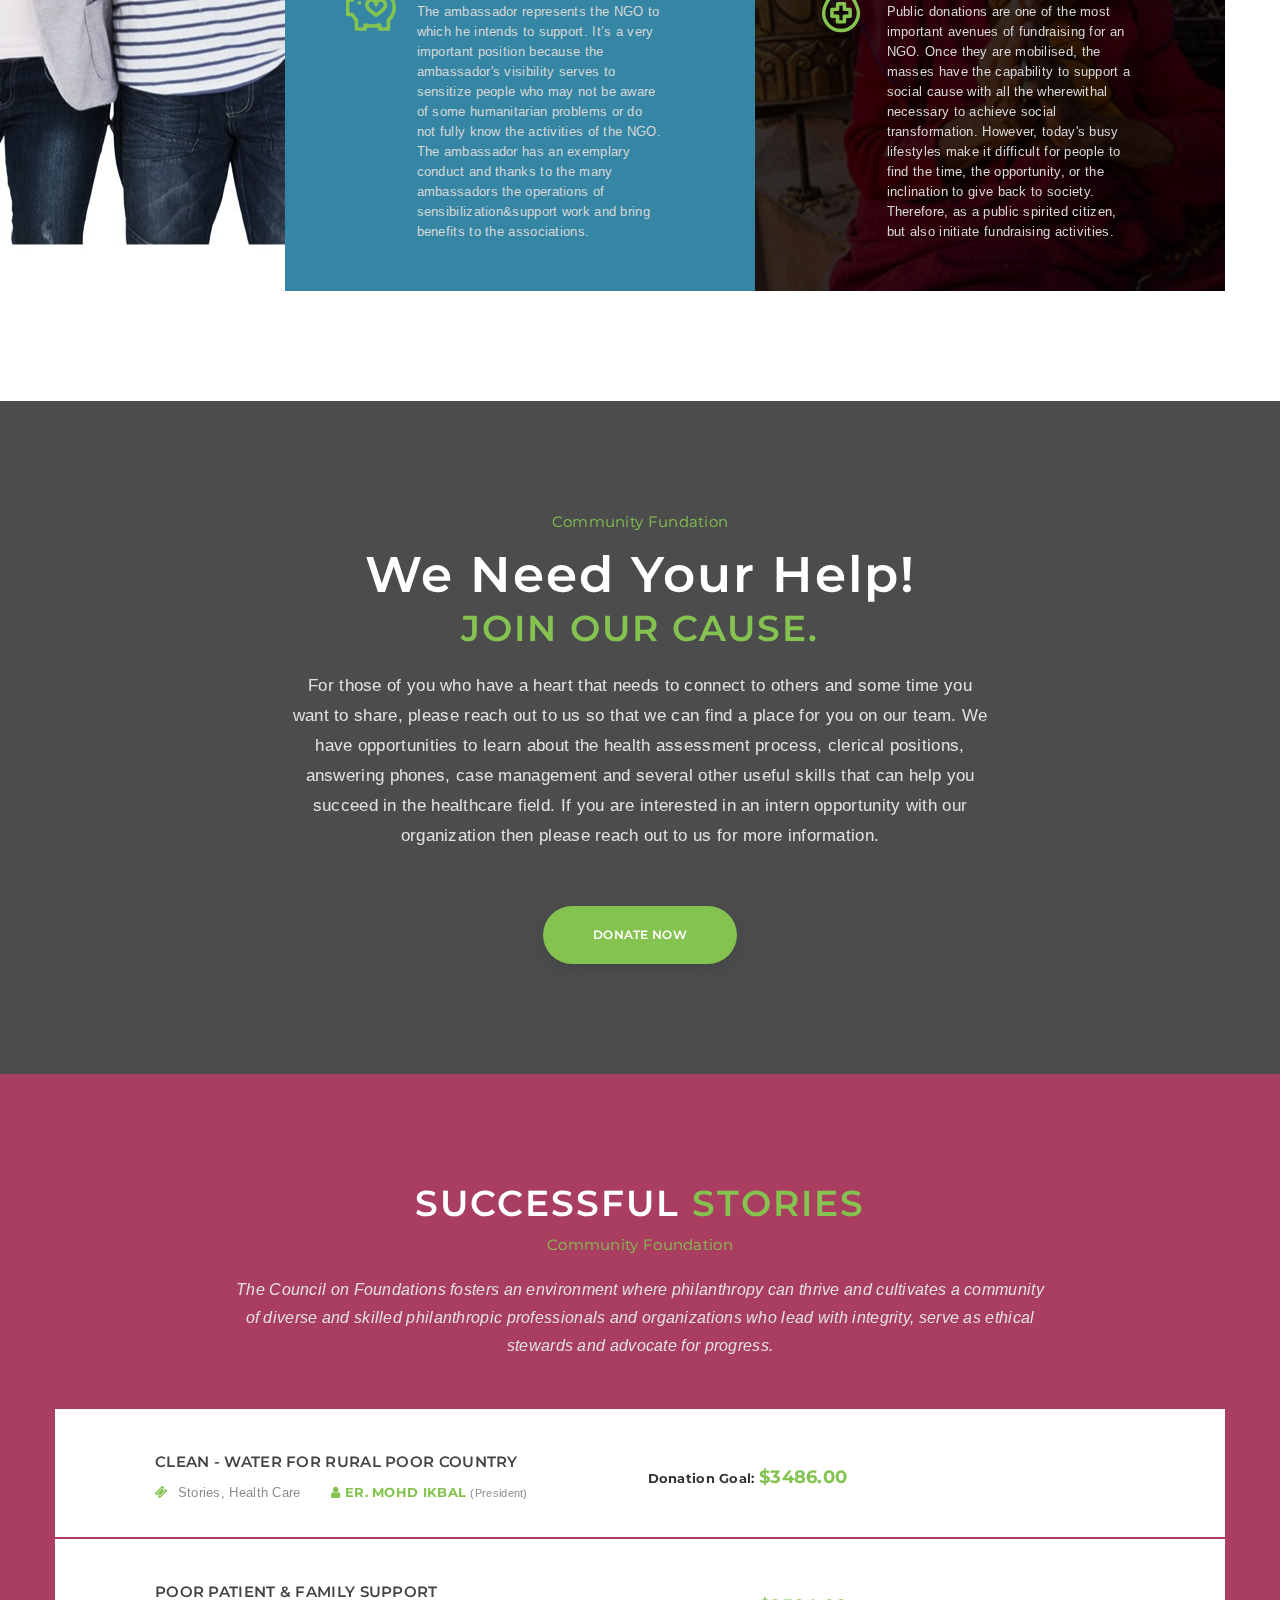
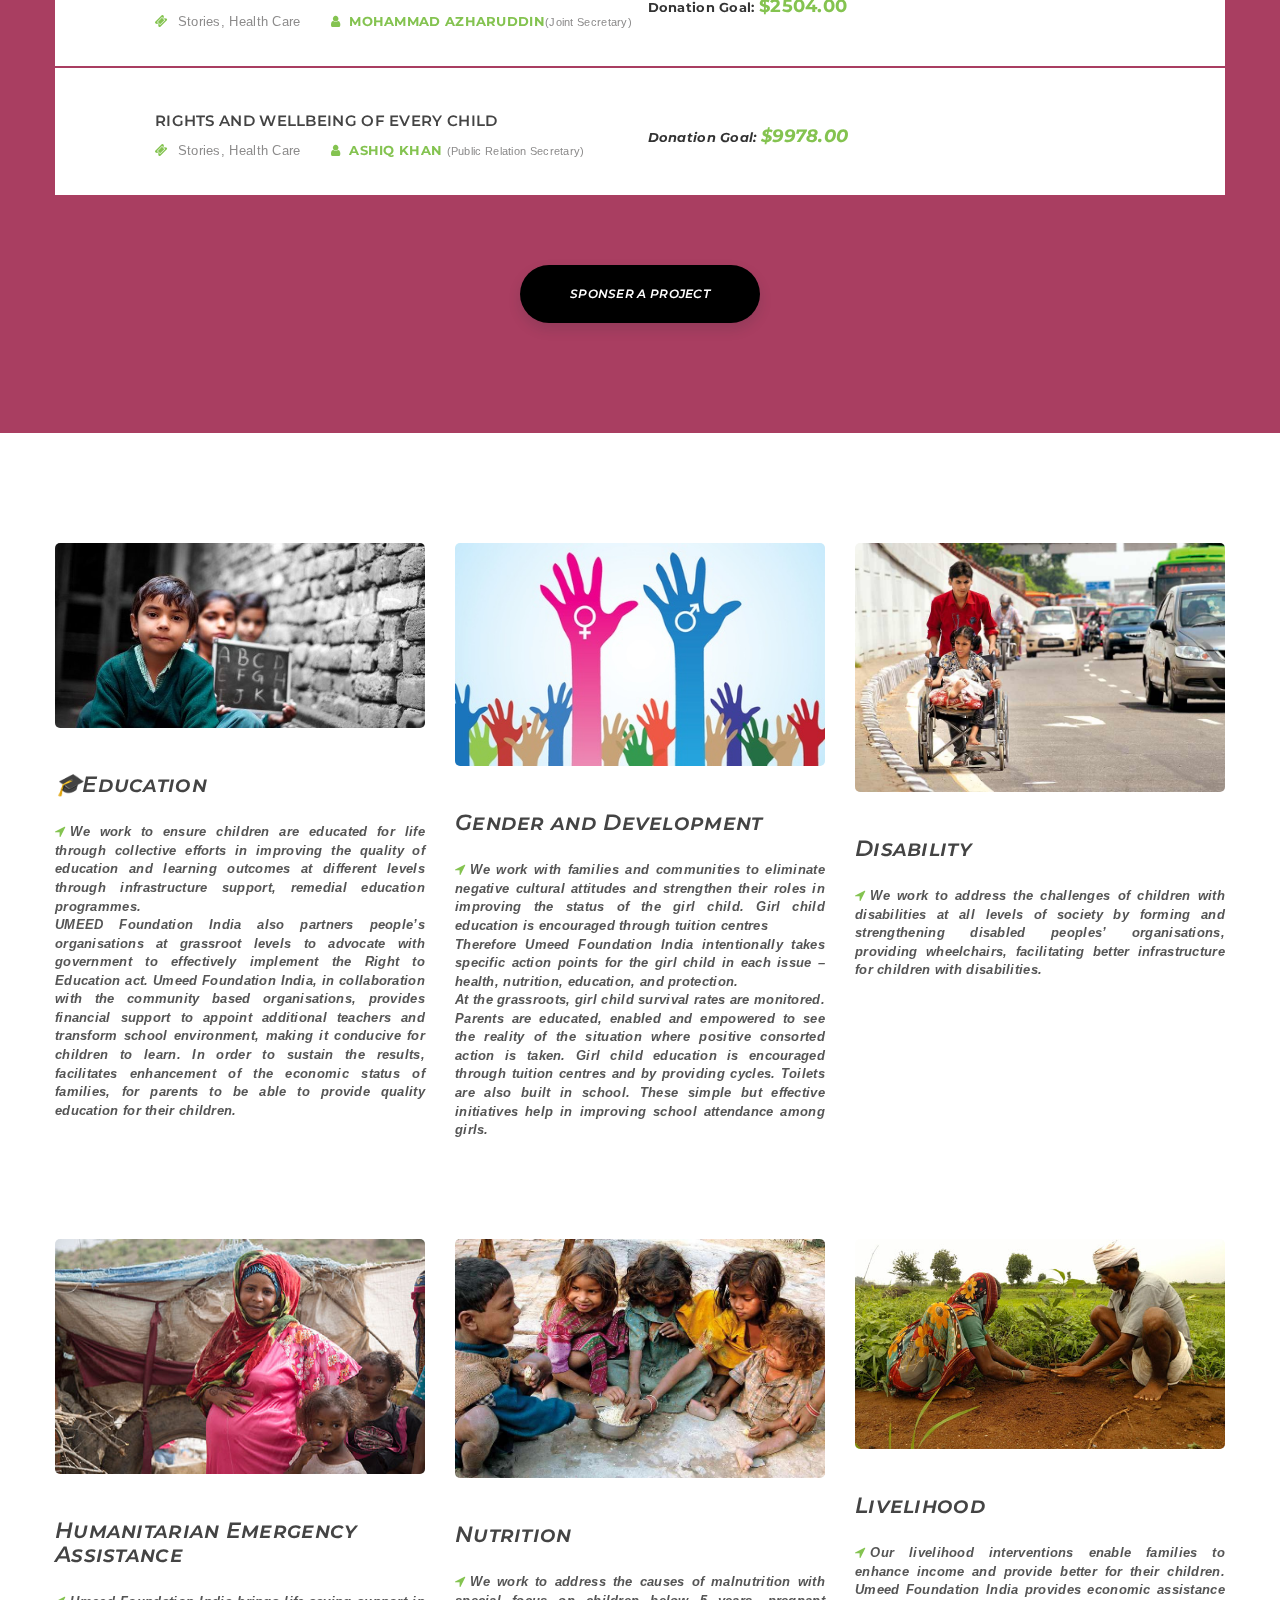
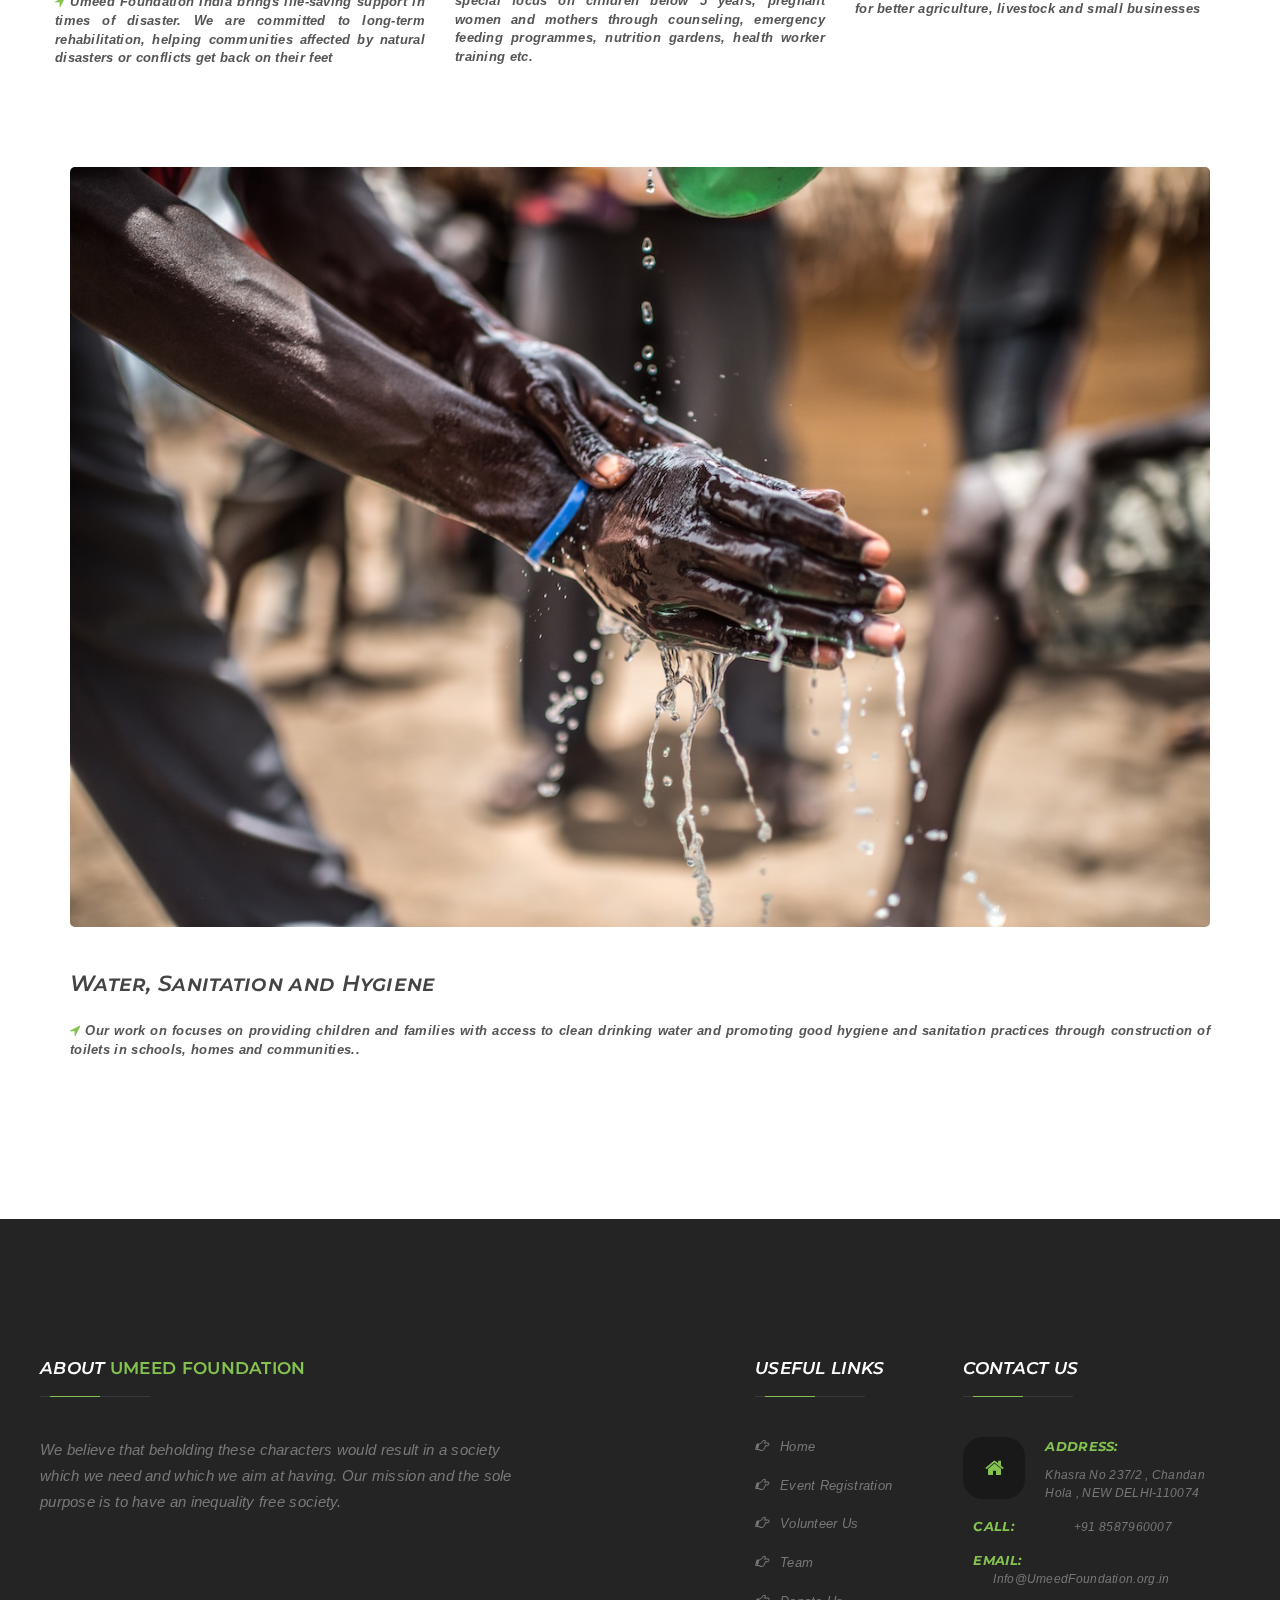
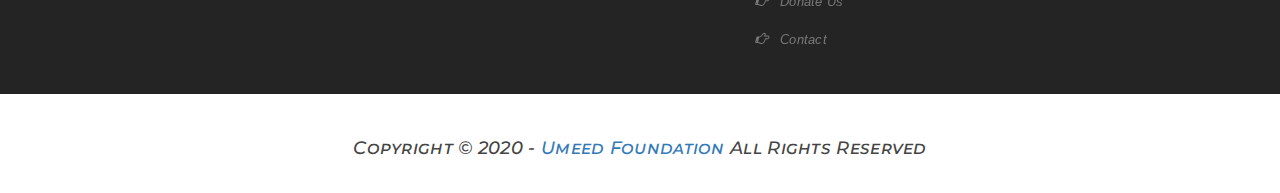
==== commit 29b9ebc7: "a" ====
--- a/index.html
+++ b/index.html
@@ -91,7 +91,7 @@
             </div>
             <div class="rs-lg-br">
                 <div class="logo">
-                    <h1 itemprop="headline"><a href="index.html" title=""><img src="m/logo.png" alt="" itemprop="images" style="max-width: 70%" /></a></h1>
+                    <h1 itemprop="headline"><a href="index.html" title=""><img src="m/logo.png" alt="" itemprop="images"  /></a></h1>
                 </div>
                 <span class="rs-mu-btn"><i class="fa fa-list"></i></span>
             </div>
@@ -224,7 +224,7 @@
                 <div class="container">
                     <div class="row">
                         <div class="col-md-12 col-sm-12 col-lg-12">
-                            <div class="fnd-rsc ovrlp80" style="background:url(m/rsc-bg.jpg) no-repeat scroll center / cover;">
+                            <div class="fnd-rsc ovrlp80" style="background:url(m/rsc-bg.jpg) no-repeat scroll center / cover;border-top: 0px">
                                 <h4 itemprop="headline">Find Your Local <span>Rescue</span></h4>
                                 <p itemprop="description">Find your local Rescue, volunteer opportunities, Restores and more.</p>
                                 <a href="https://rzp.io/l/hl18mCOkto" title="" class="btn1" style="text-align: center;" itemprop="url">Donate</a>
@@ -432,7 +432,7 @@
 
         <section>
             <div class="block blackish opc7">
-                <div class="fixed-bg" style="background:url(m1/gallery-6.jpg);"></div>
+                <div class="fixed-bg" style="background:url(m/cows.jpg);"></div>
                 <div class="container">
                     <div class="row">
                         <div class="col-md-12 col-sm-12 col-lg-12">
@@ -440,7 +440,7 @@
                                 <span>Community Fundation</span>
                                 <h4 itemprop="headline">We Need Your Help! <span>JOIN OUR CAUSE.</span></h4>
                                 <p itemprop="description">For those of you who have a heart that needs to connect to others and some time you want to share, please reach out to us so that we can find a place for you on our team. We have opportunities to learn about the health assessment process, clerical positions, answering phones, case management and several other useful skills that can help you succeed in the healthcare field. If you are interested in an intern opportunity with our organization then please reach out to us for more information.</p>
-                                <a href="https://rzp.io/l/hl18mCOkto" title="" class="btn1 dnt-pp" itemprop="url">Donate Now</a>
+                                <a href="https://rzp.io/l/hl18mCOkto" title="" class="btn1" itemprop="url">Donate Now</a>
                             </div><!-- Need Help -->
                         </div>
                     </div>
@@ -710,7 +710,7 @@
 (function(){
 var s1=document.createElement("script"),s0=document.getElementsByTagName("script")[0];
 s1.async=true;
-s1.src='https://embed.tawk.to/5f49489e1e7ade5df444e18f/default';
+s1.src='https://embed.tawk.to/5f74ac564704467e89f39448/default';
 s1.charset='UTF-8';
 s1.setAttribute('crossorigin','*');
 s0.parentNode.insertBefore(s1,s0);
--- a/css/style.css
+++ b/css/style.css
@@ -739,7 +739,7 @@
 .fnd-rsc:before {
     content: "";
     position: absolute;
-    top: 10px;
+    top: 0px;
     left: 0;
     right: 0;
     bottom: 0;
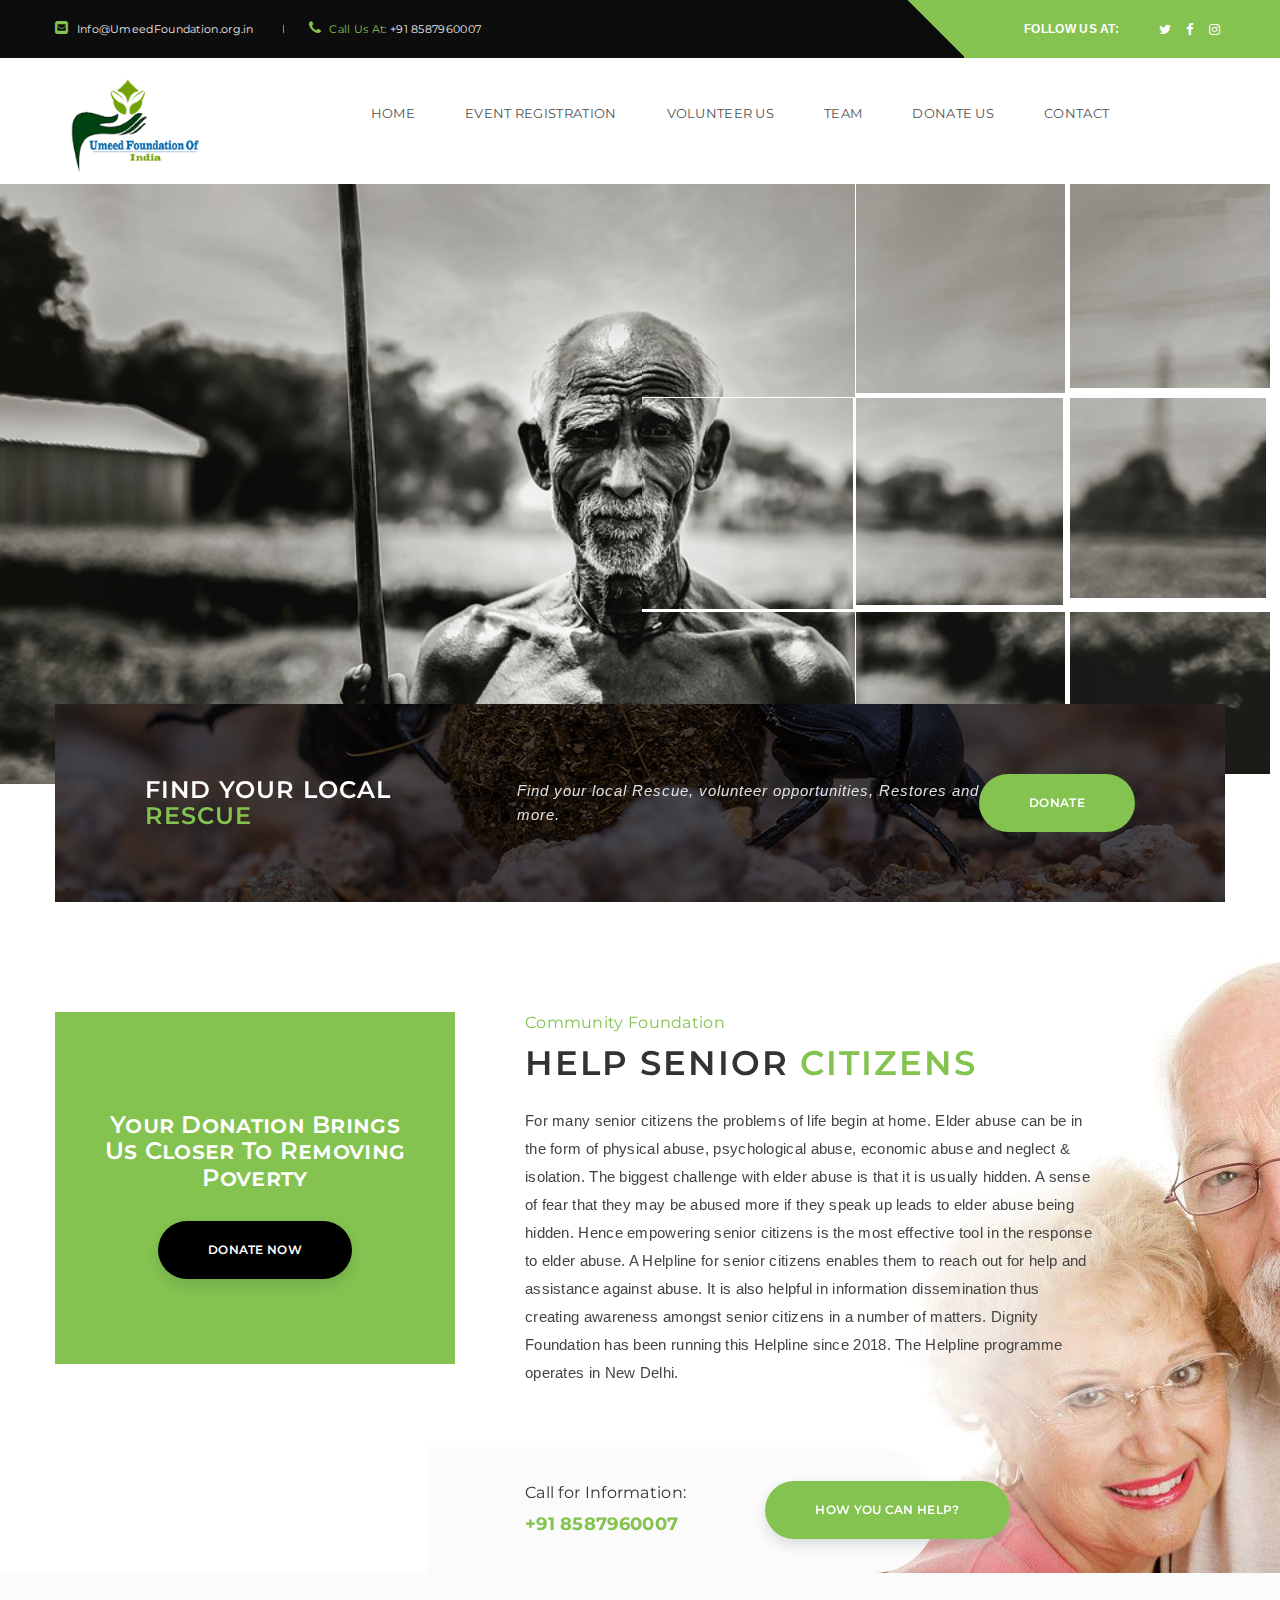
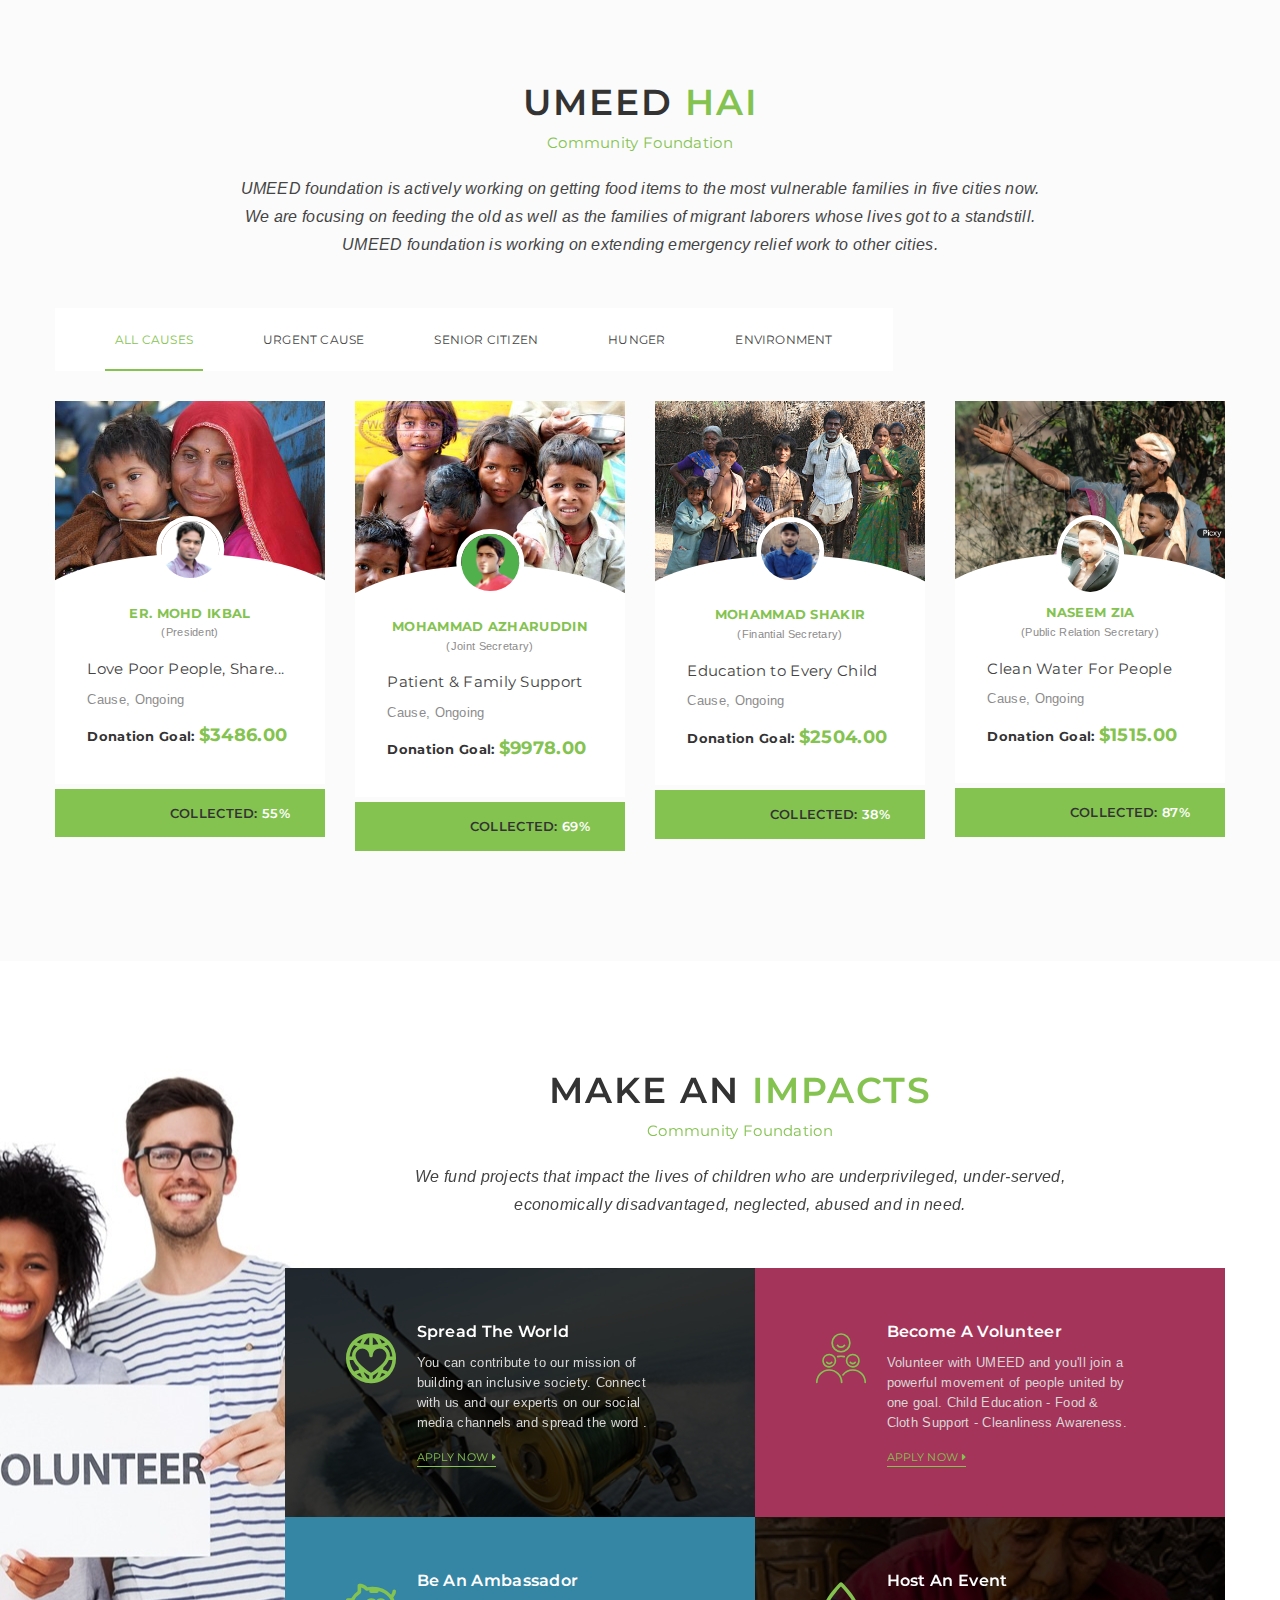
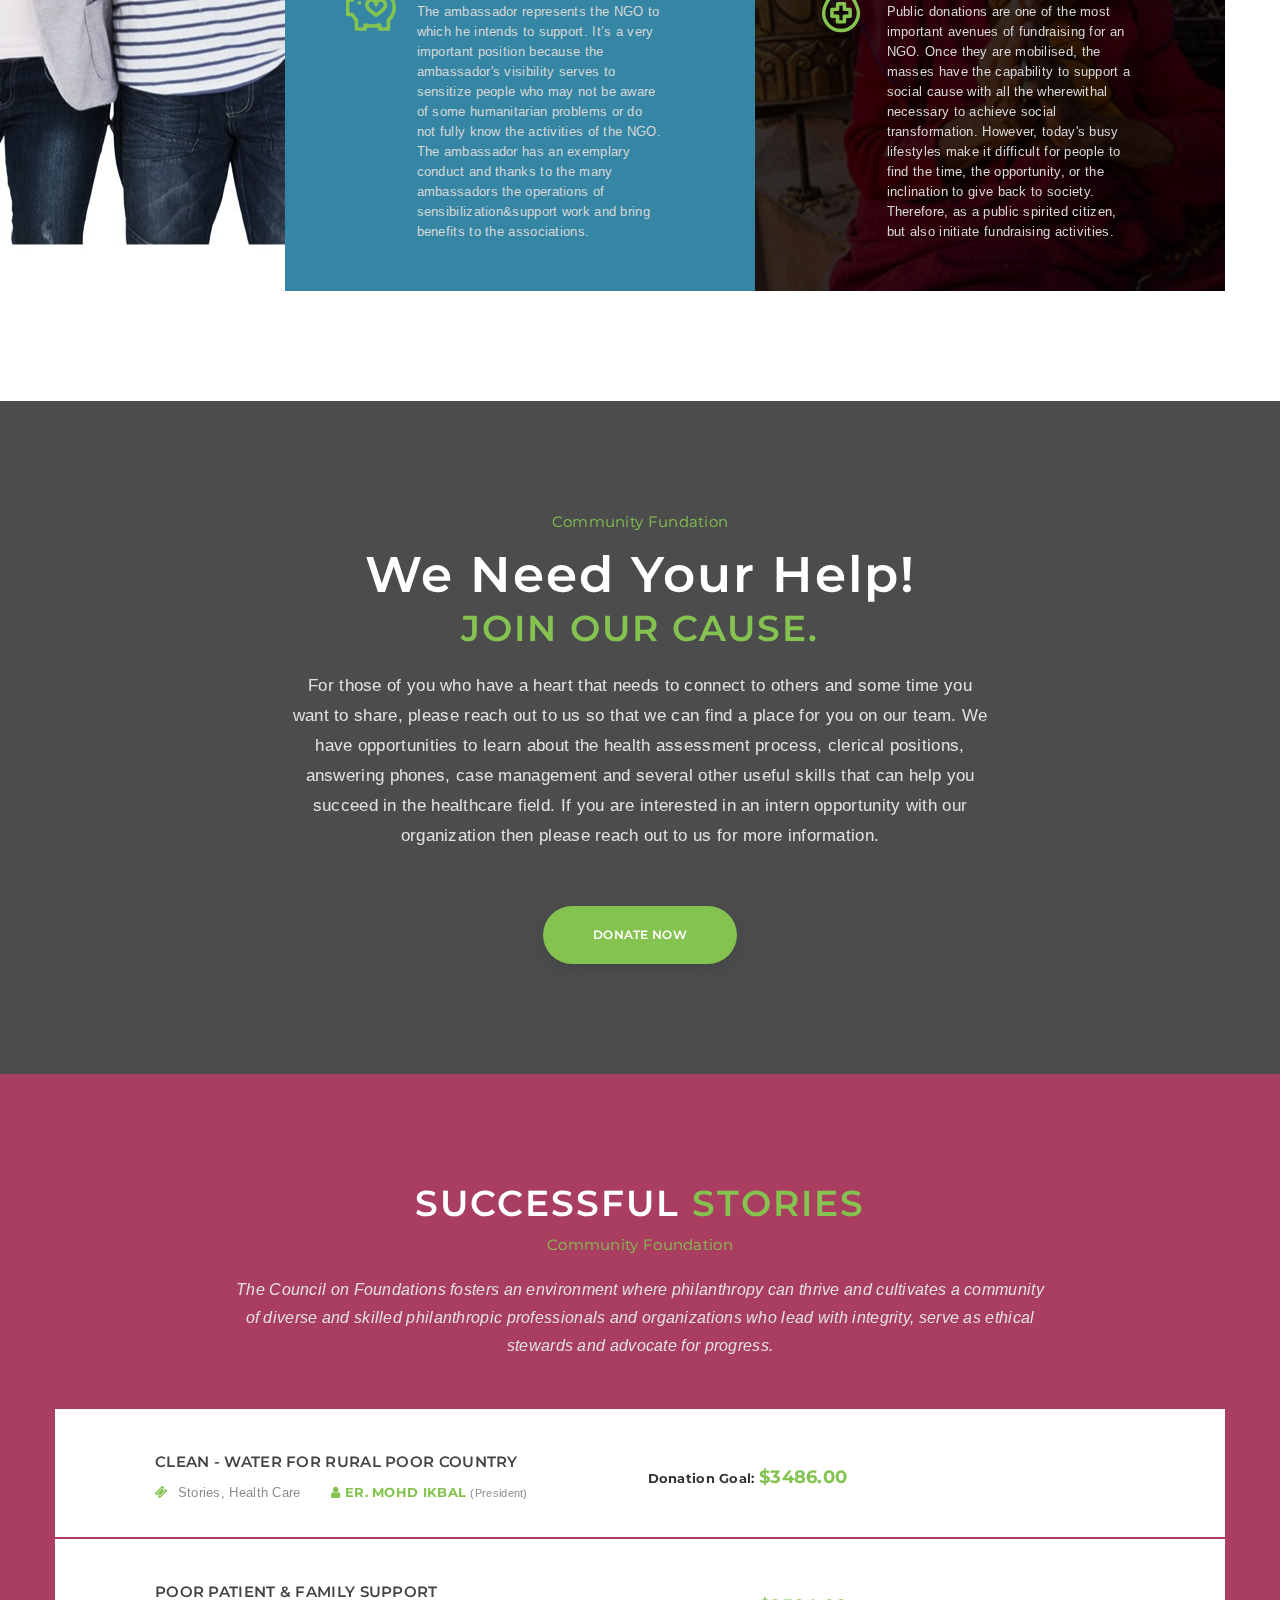
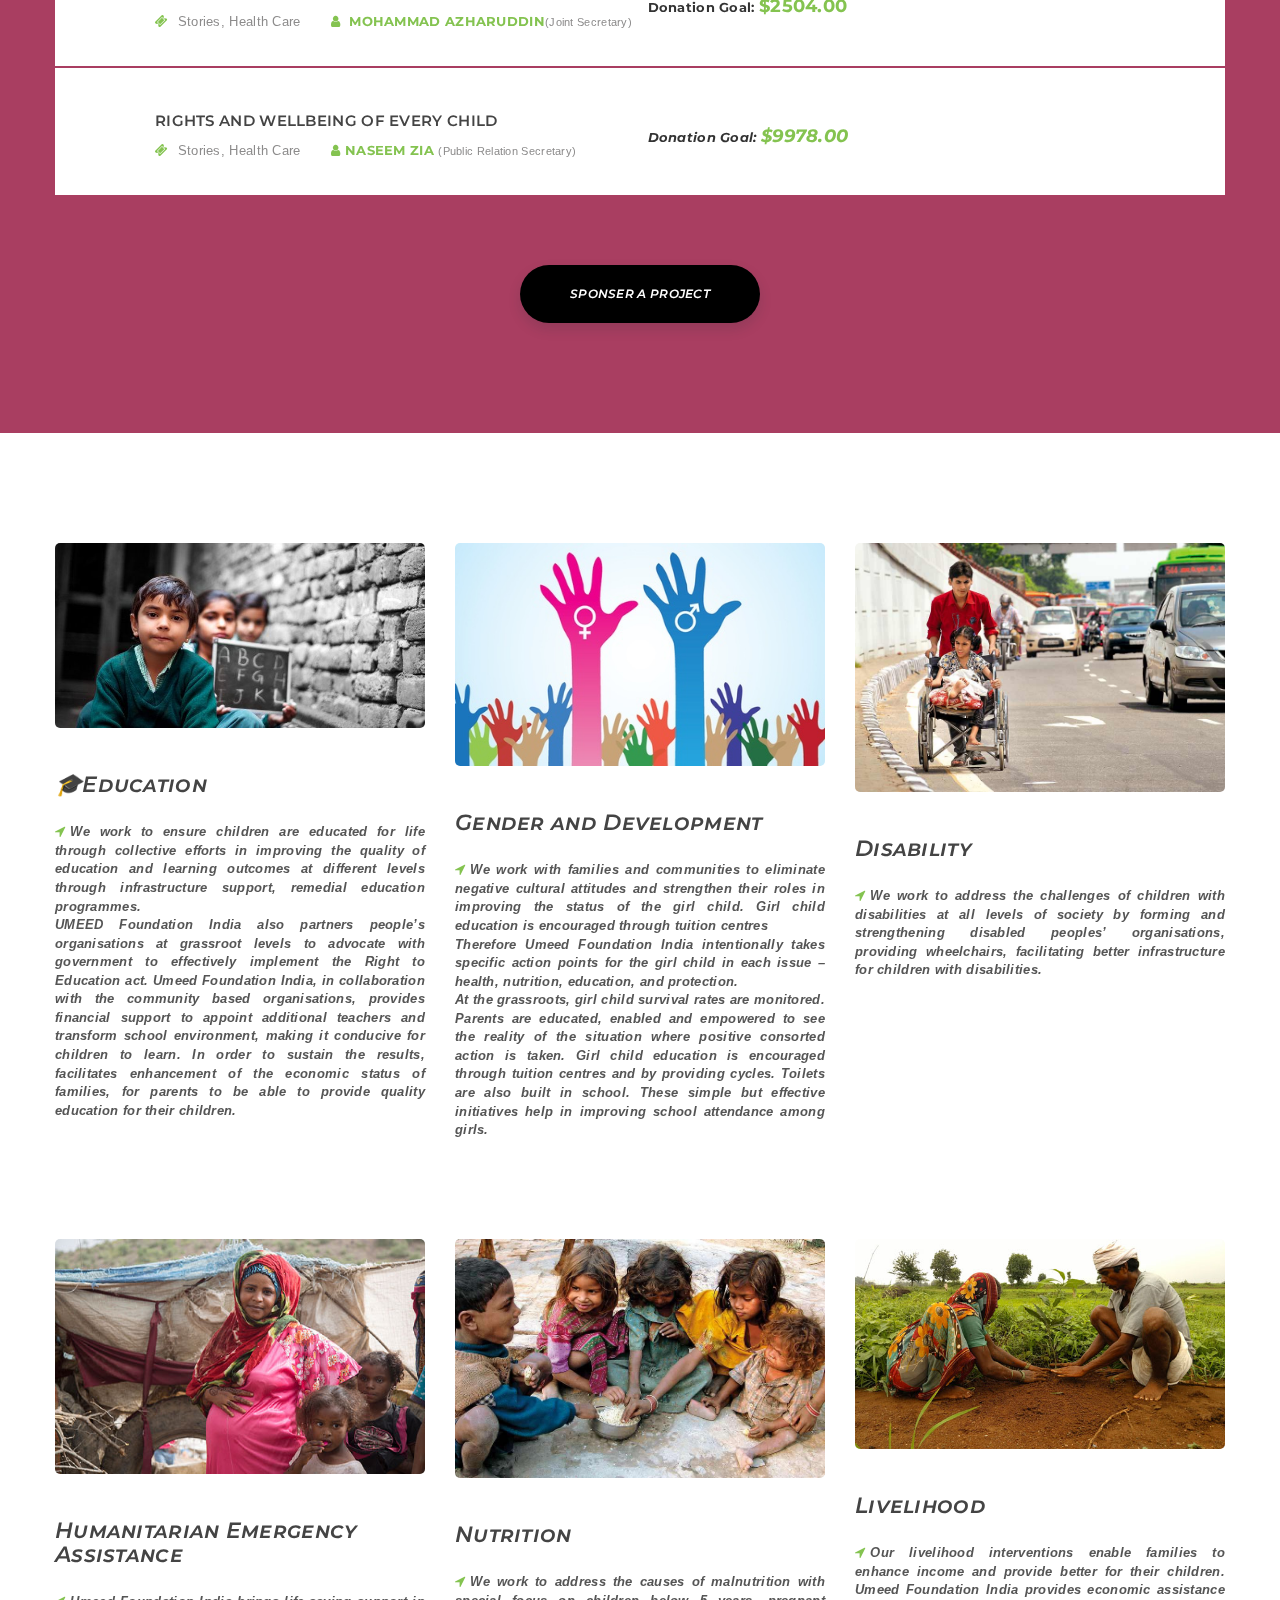
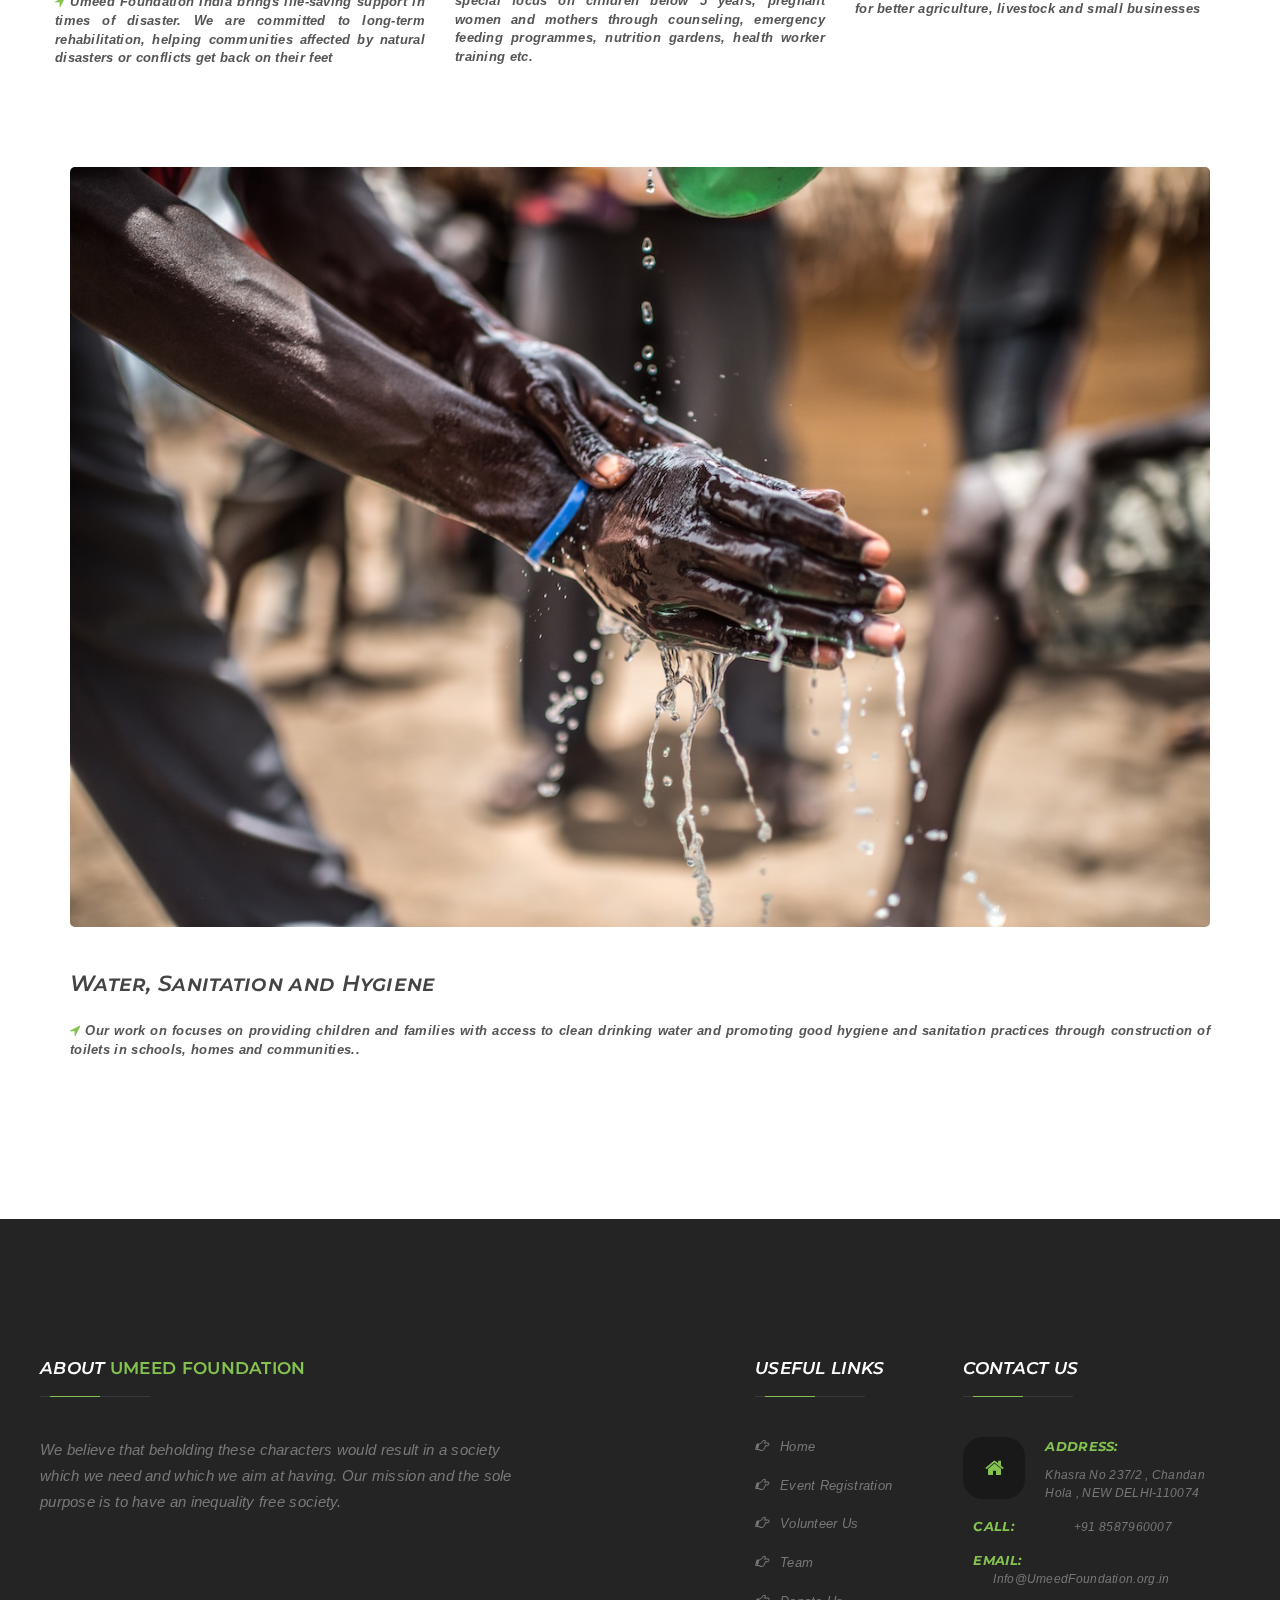
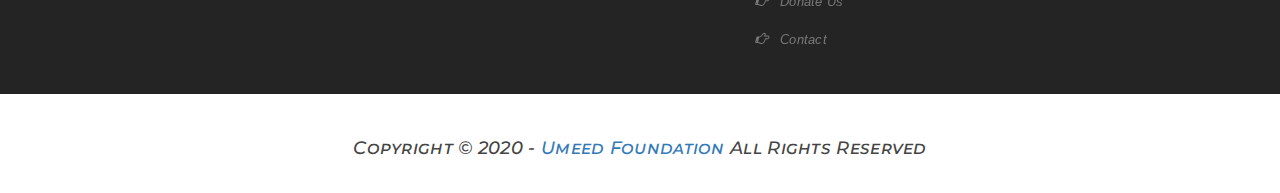
==== commit 81657c9e: "a" ====
--- a/index.html
+++ b/index.html
@@ -353,8 +353,8 @@
                                                         <a href="#" title="" itemprop="url"><img src="m/poor4.jpg" alt="" itemprop="image" /></a>
                                                     </div>
                                                     <div class="cause-info">
-                                                        <img class="sndr-img" src="m1/team5.jpg" style="max-width: 25%" alt="" itemprop="image" />
-                                                        <span class="sndr-nm">Ashiq Khan <br> <i>(Public Relation Secretary)</i></span>
+                                                        <img class="sndr-img" src="m1/team5.jpeg" style="max-width: 25%" alt="" itemprop="image" />
+                                                        <span class="sndr-nm">Naseem Zia <br> <i>(Public Relation Secretary)</i></span>
                                                         <h2 itemprop="headline"><a href="#" title="" itemprop="url">Clean Water For People</a></h2>
                                                         <span class="cate"><a href="#" title="" itemprop="url">Cause</a>, <a href="#" title="" itemprop="url">Ongoing</a></span>
                                                         <span class="dnt-gl">Donation Goal: <span class="price">$1515.00</span></span>
@@ -480,7 +480,7 @@
                                     <div class="storie-info">
                                         <h2 itemprop="headline"><a href="#" title="" itemprop="url">Rights and Wellbeing of every child</a></h2>
                                         <span class="cate"><i class="fa fa-ticket"></i> <a href="#" title="" itemprop="url">Stories</a>, <a href="#" title="" itemprop="url">Health Care</a></span>                                        
-                                        <span class="sndr-nm"><span class="fa fa-user"></span> Ashiq Khan  <i>(Public Relation Secretary)</span>
+                                        <span class="sndr-nm"><span class="fa fa-user"></span>Naseem Zia <i>(Public Relation Secretary)</span>
                                     </div>
                                     <span class="dnt-gl">Donation Goal: <span class="price">$9978.00</span></span>
                                 </div>
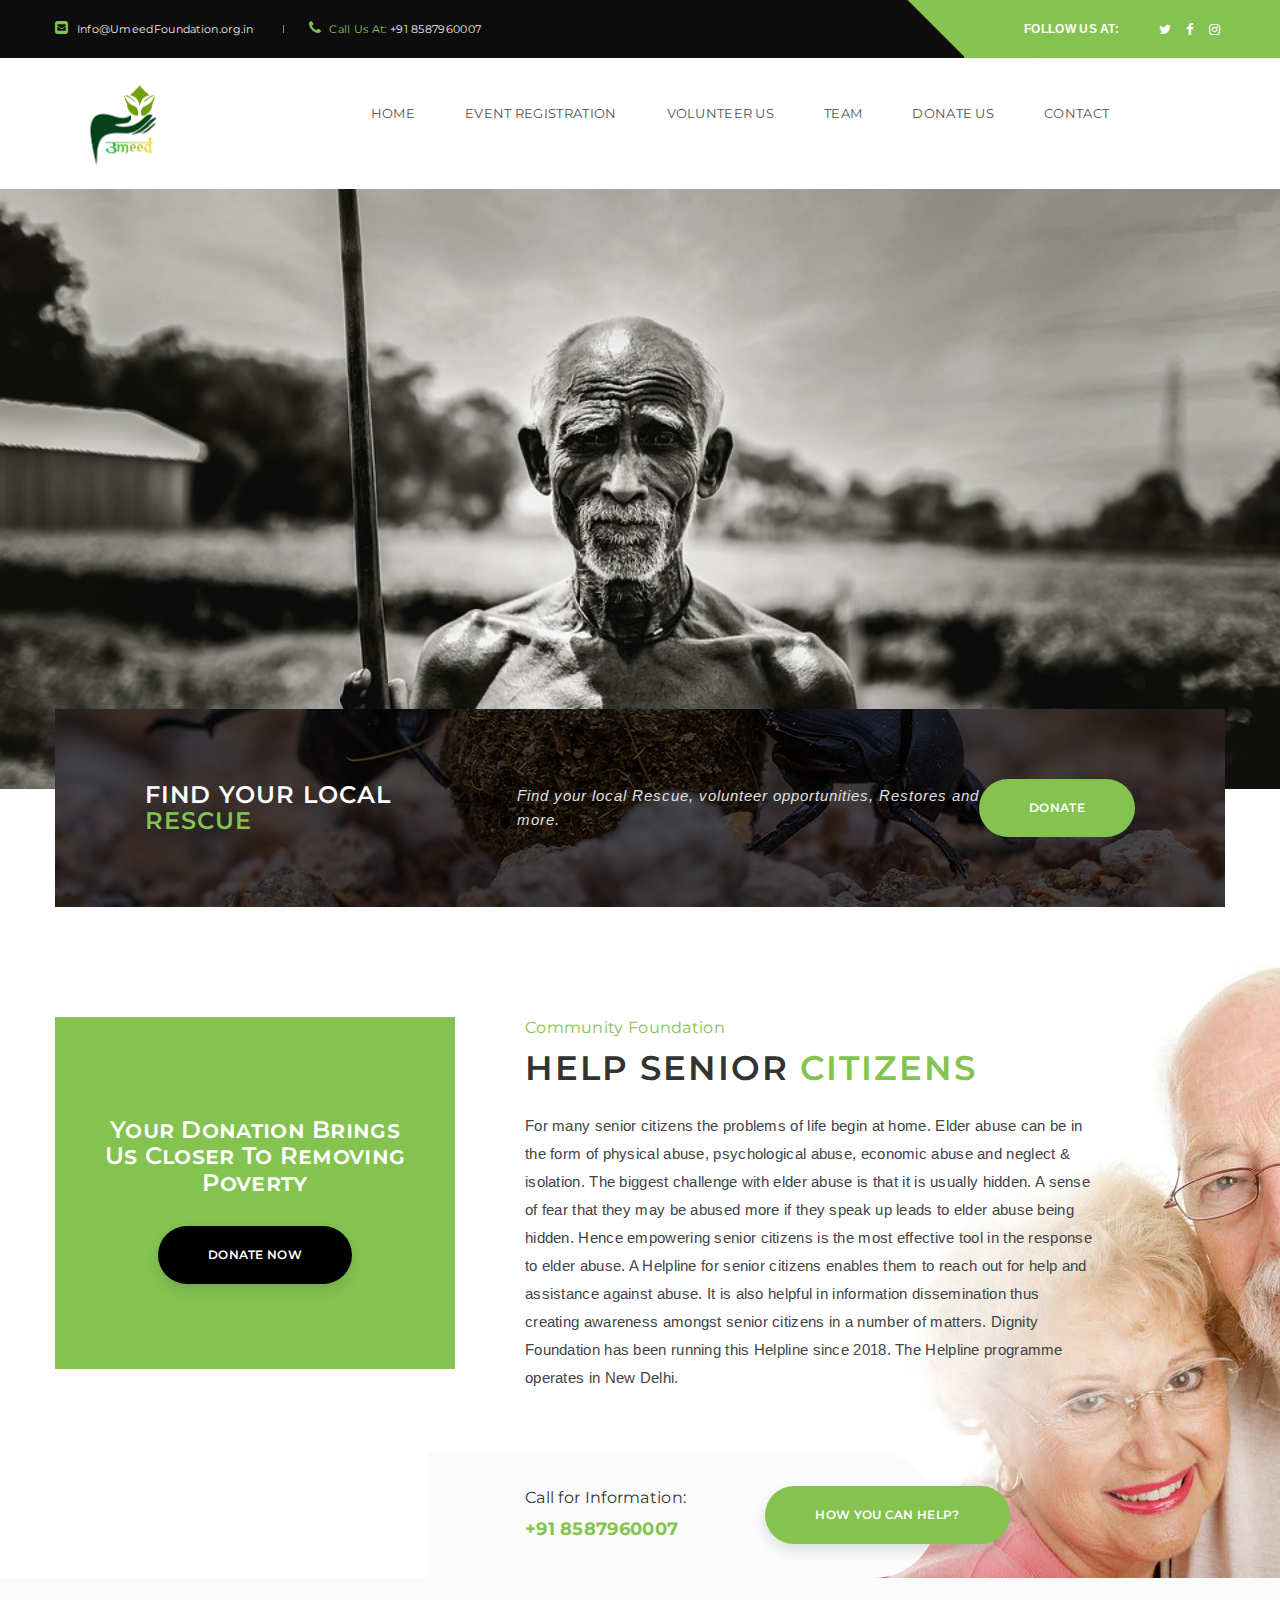
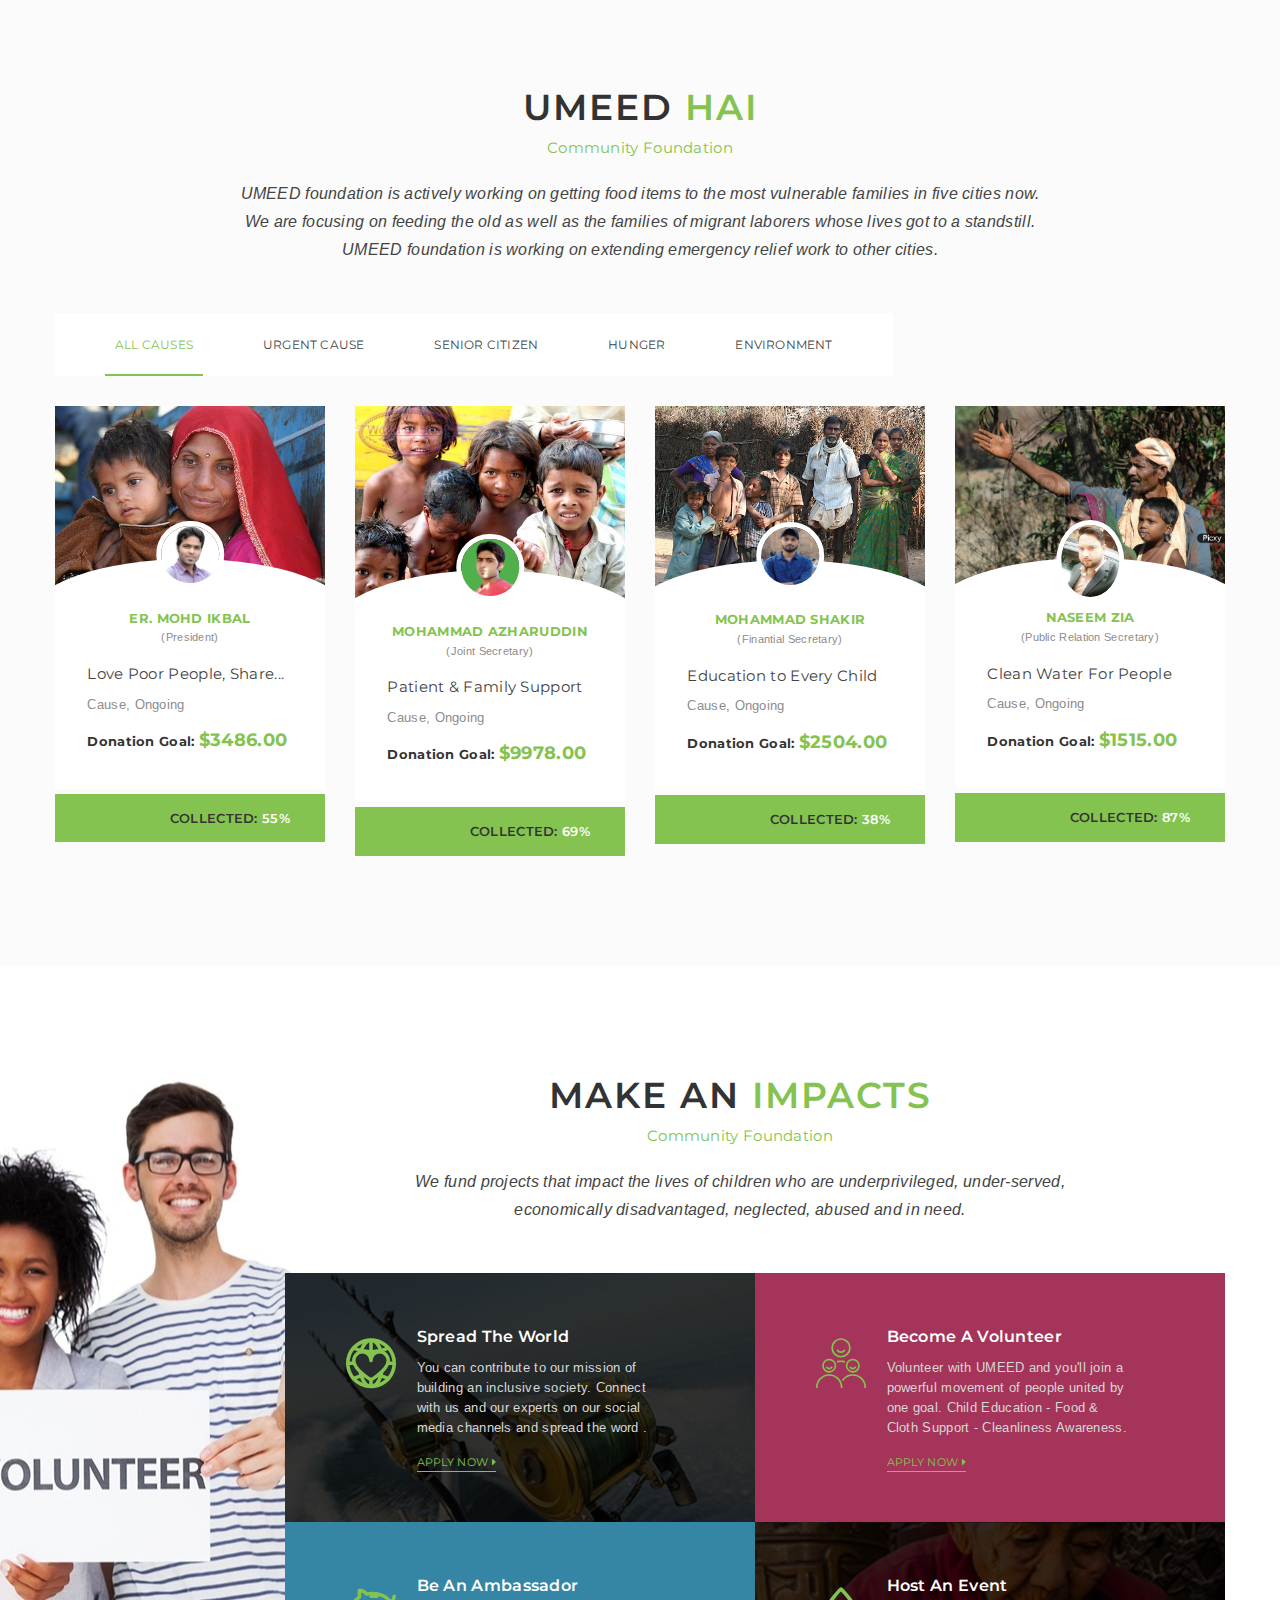
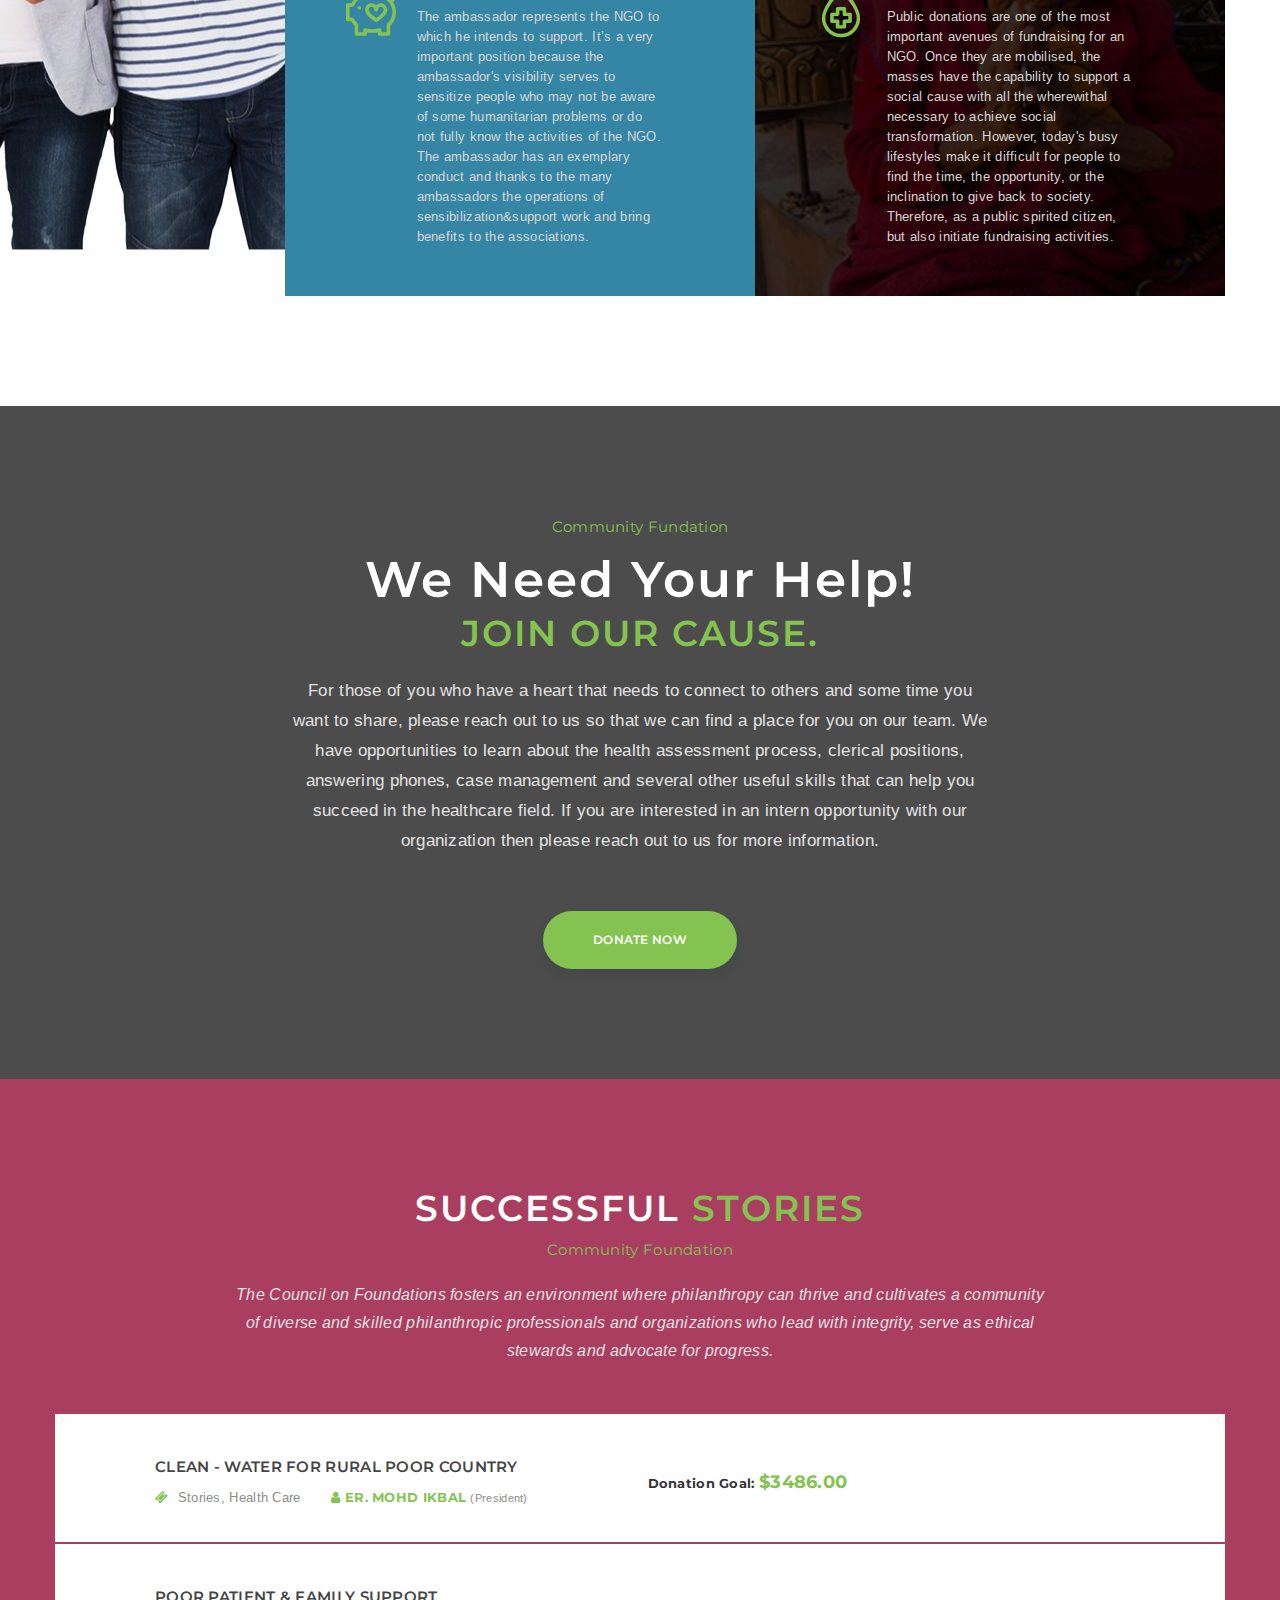
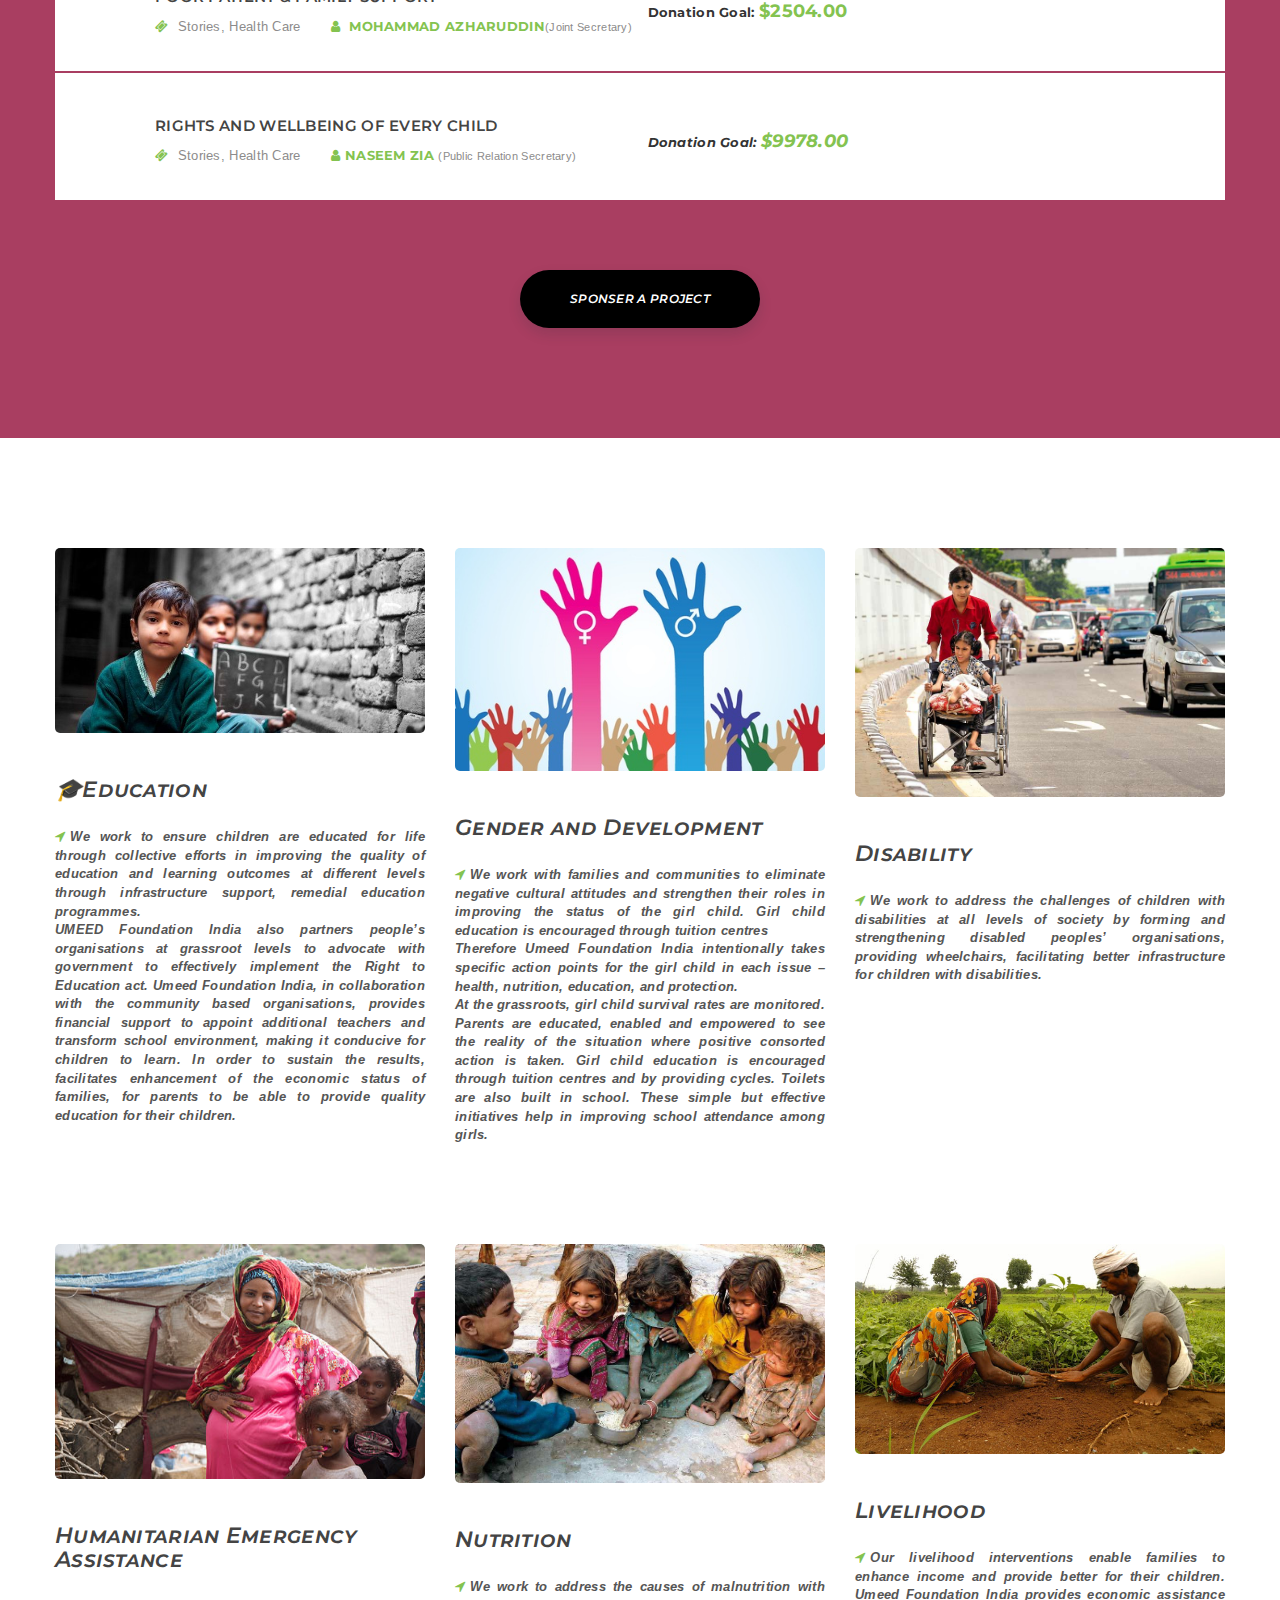
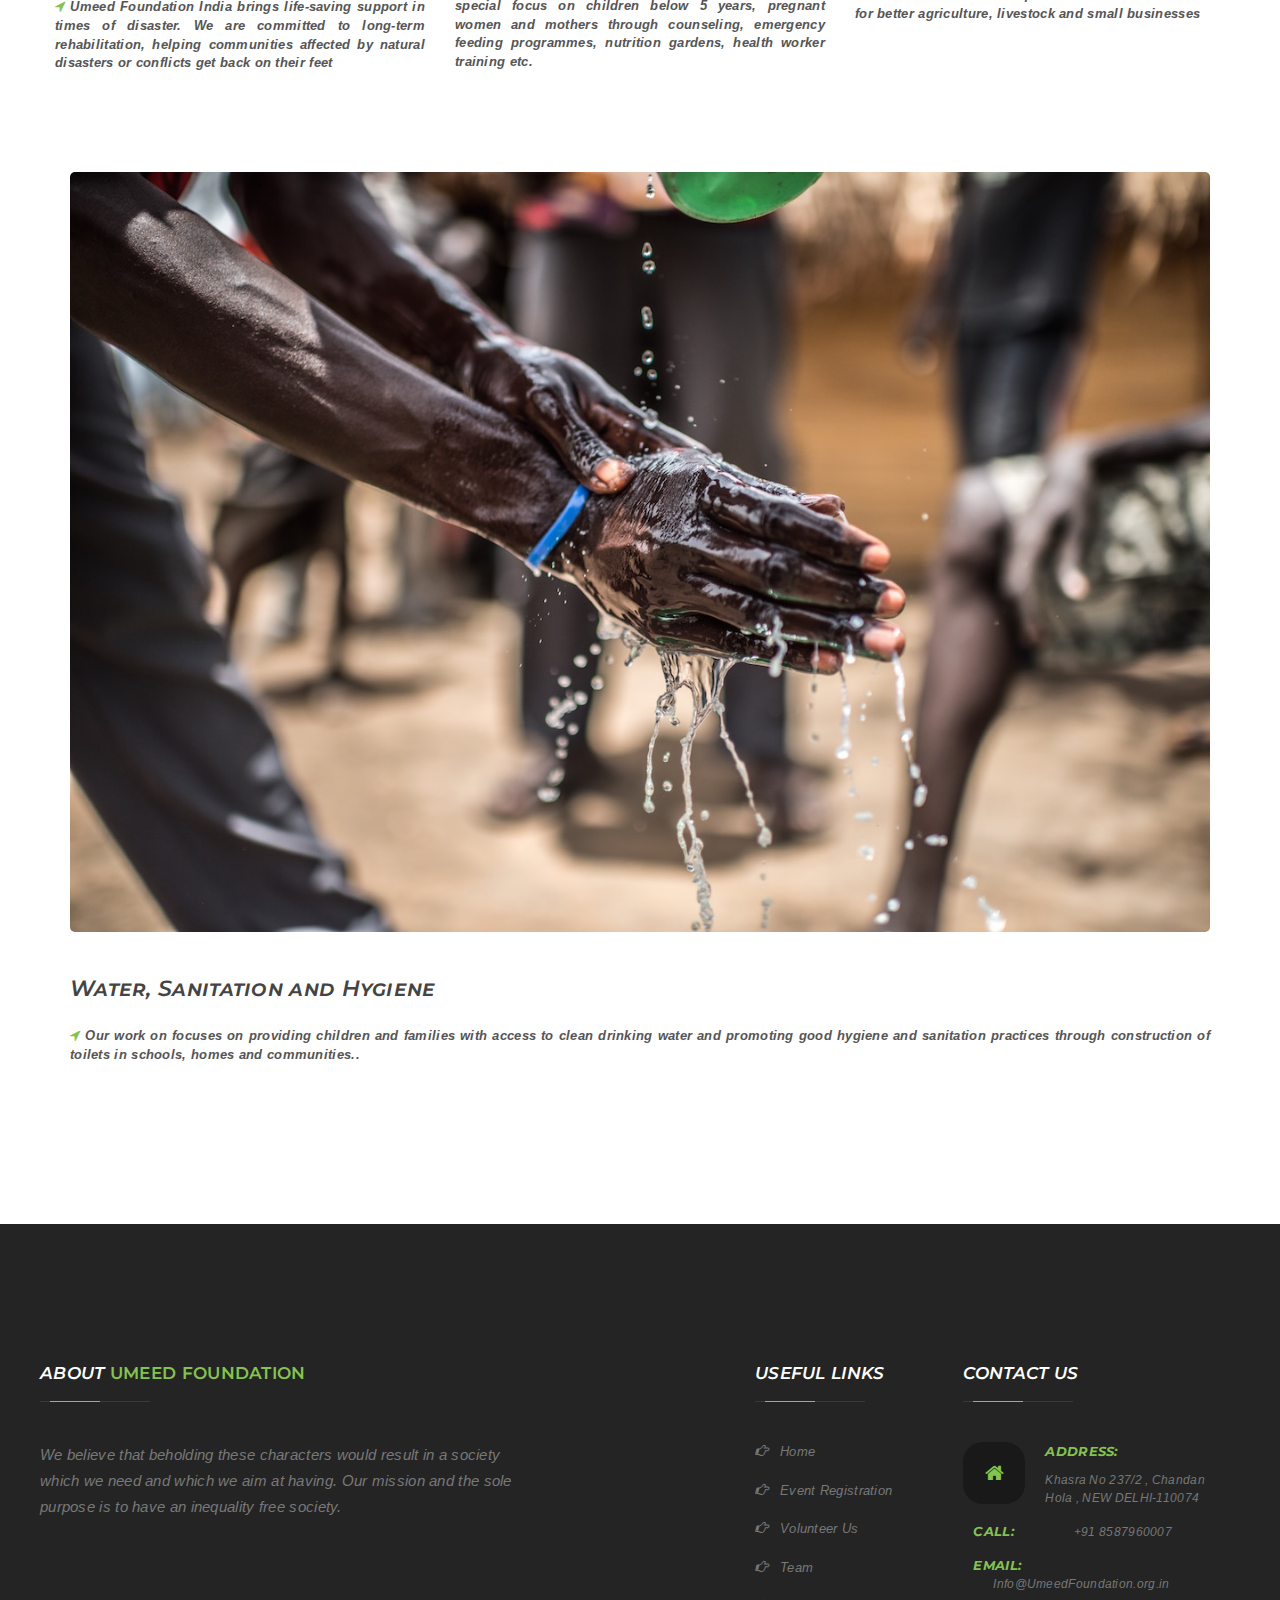
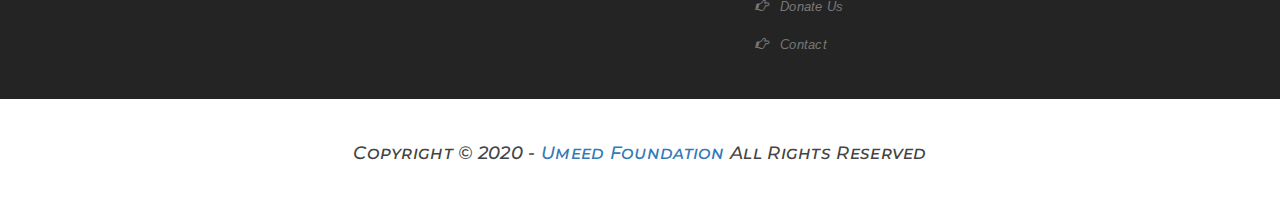
==== commit 9475d475: "a" ====
--- a/index.html
+++ b/index.html
@@ -91,7 +91,7 @@
             </div>
             <div class="rs-lg-br">
                 <div class="logo">
-                    <h1 itemprop="headline"><a href="index.html" title=""><img src="m/logo.png" alt="" itemprop="images"  /></a></h1>
+                    <h1 itemprop="headline"><a href="index.html" title=""><img src="m/logo.png" alt="" itemprop="images" style="max-width: 40%" /></a></h1>
                 </div>
                 <span class="rs-mu-btn"><i class="fa fa-list"></i></span>
             </div>
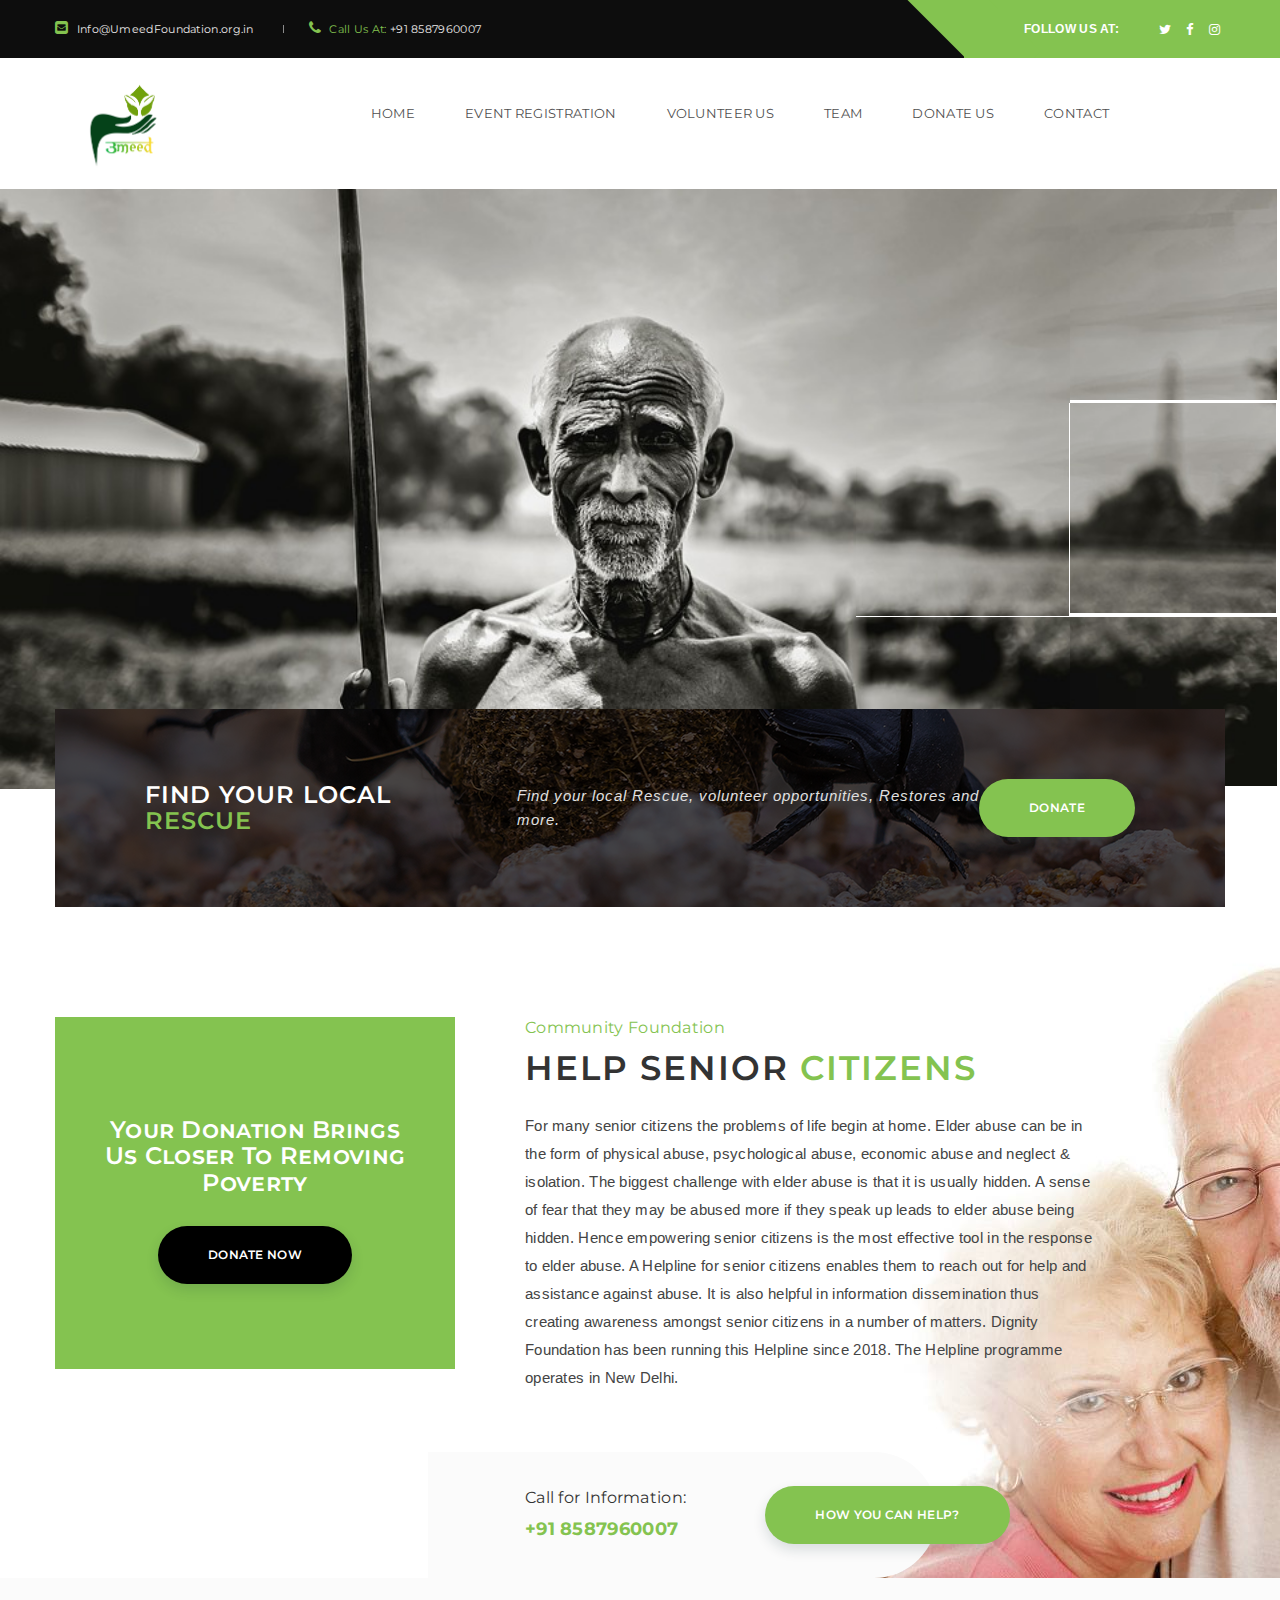
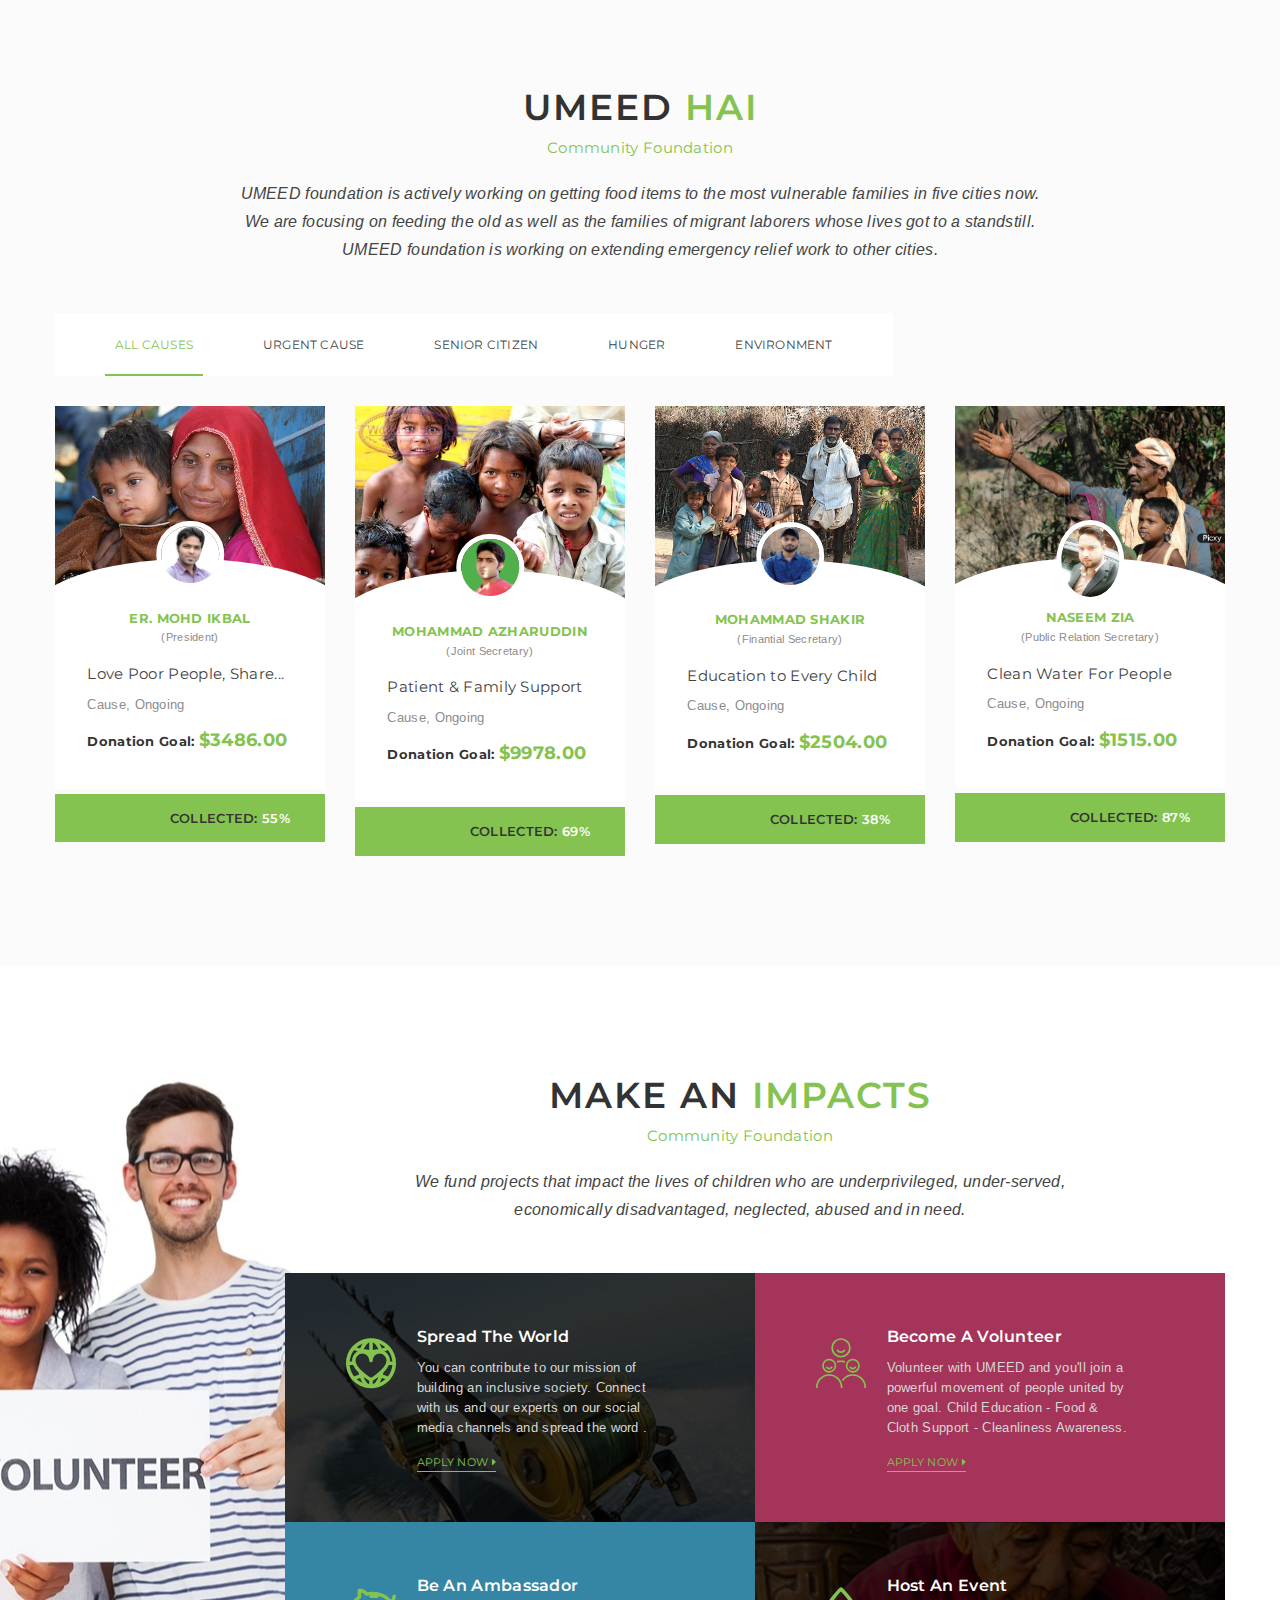
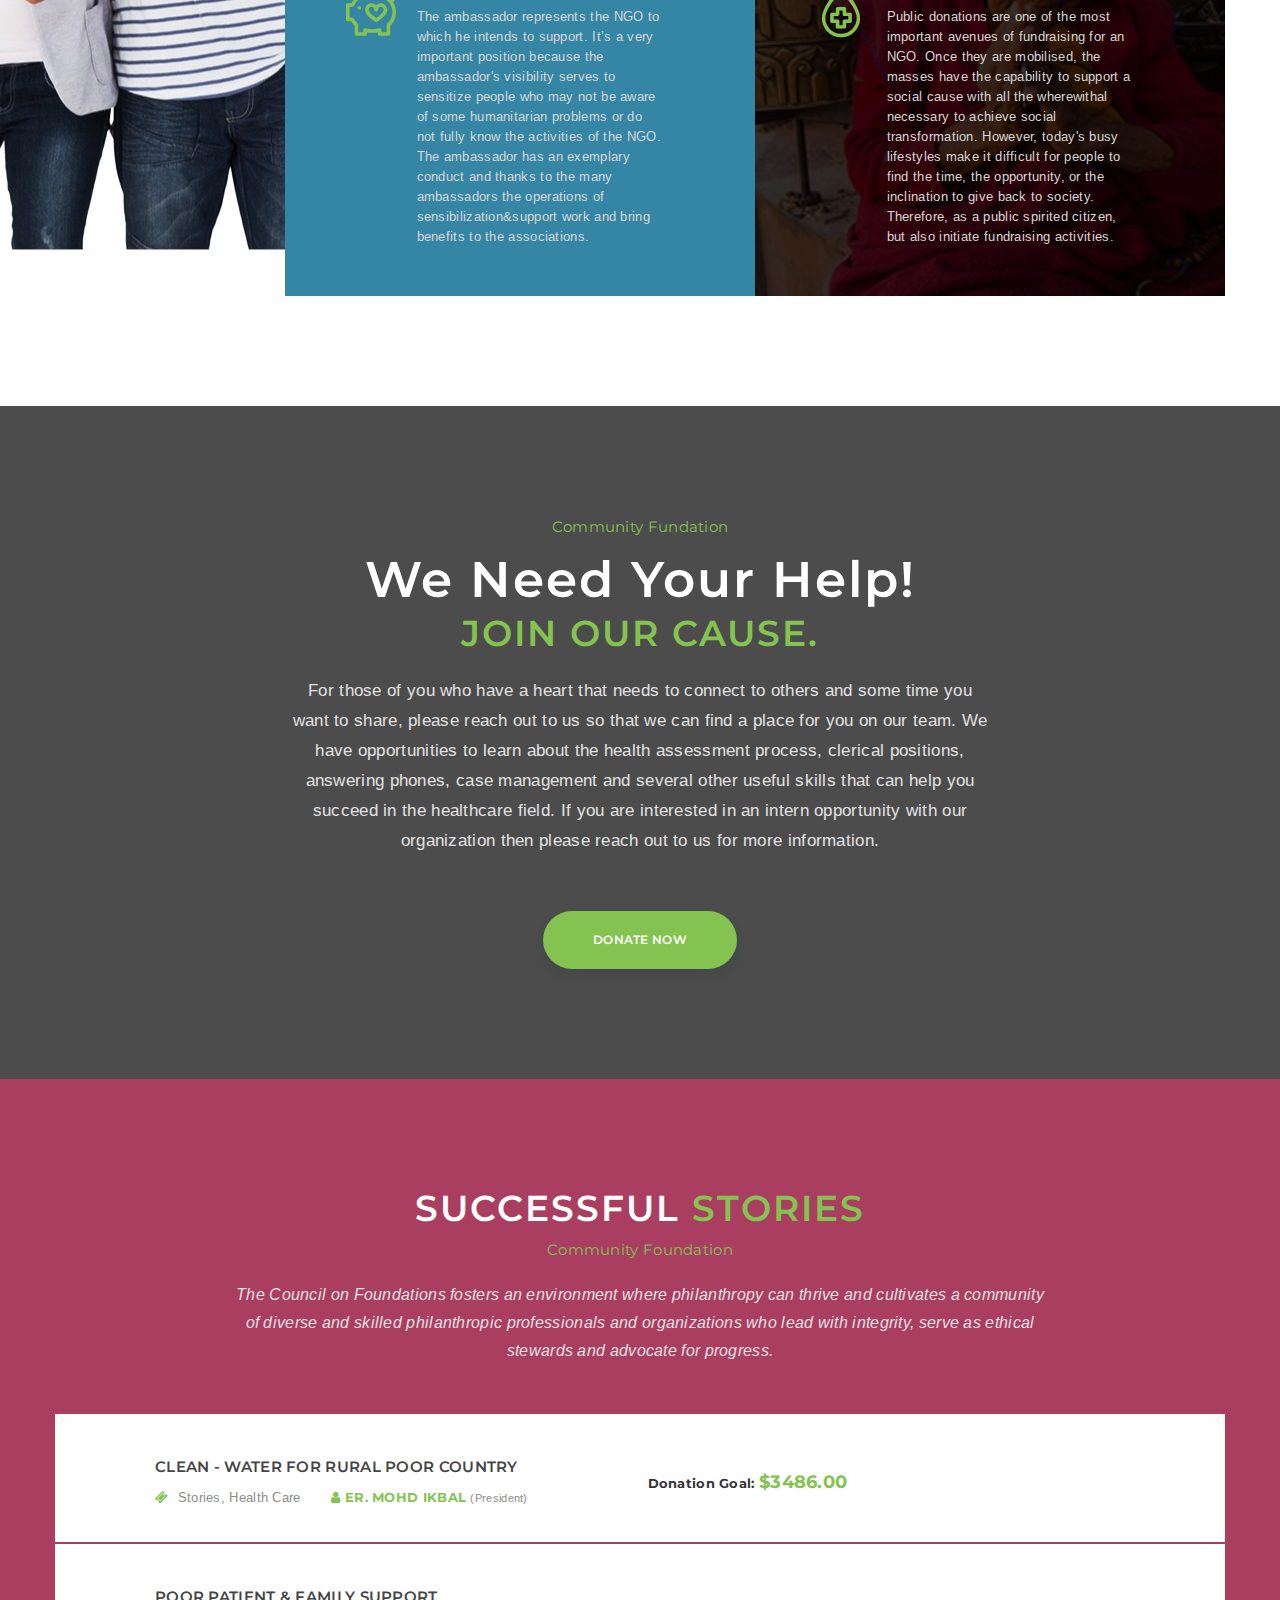
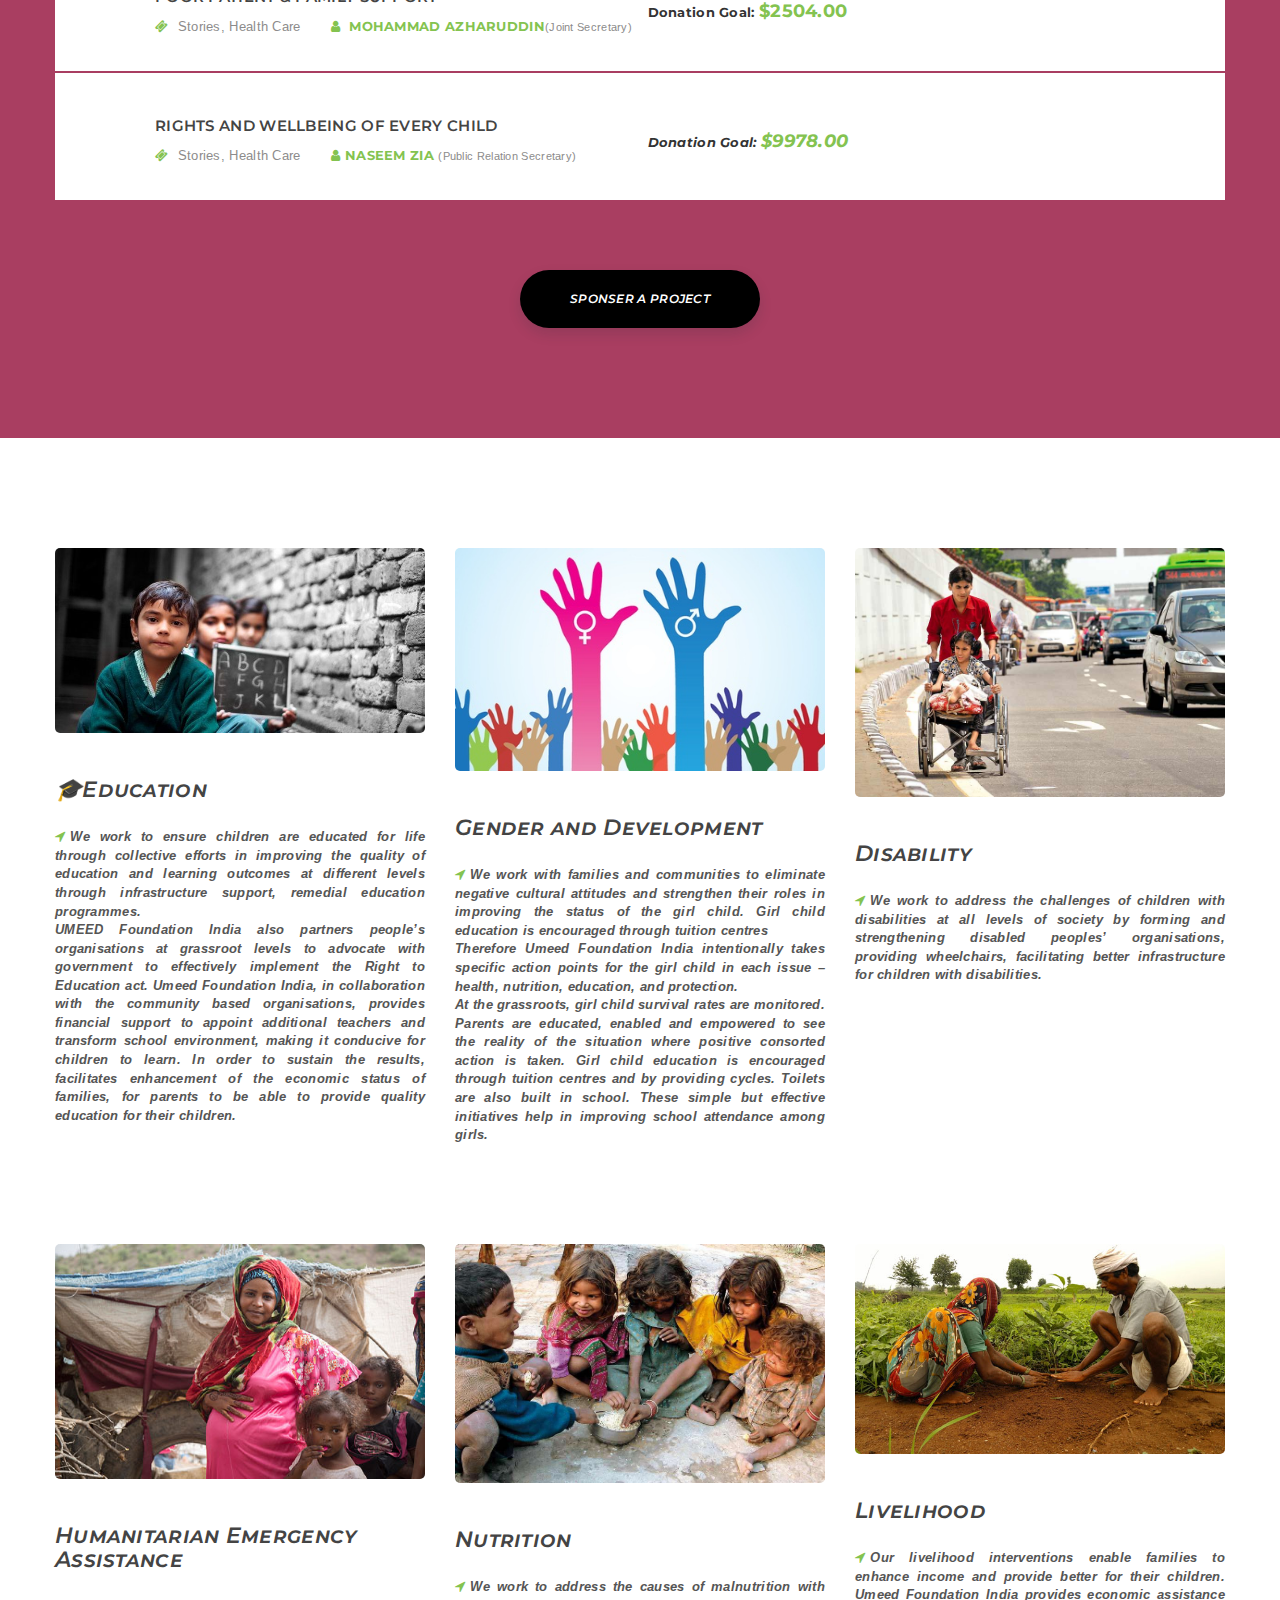
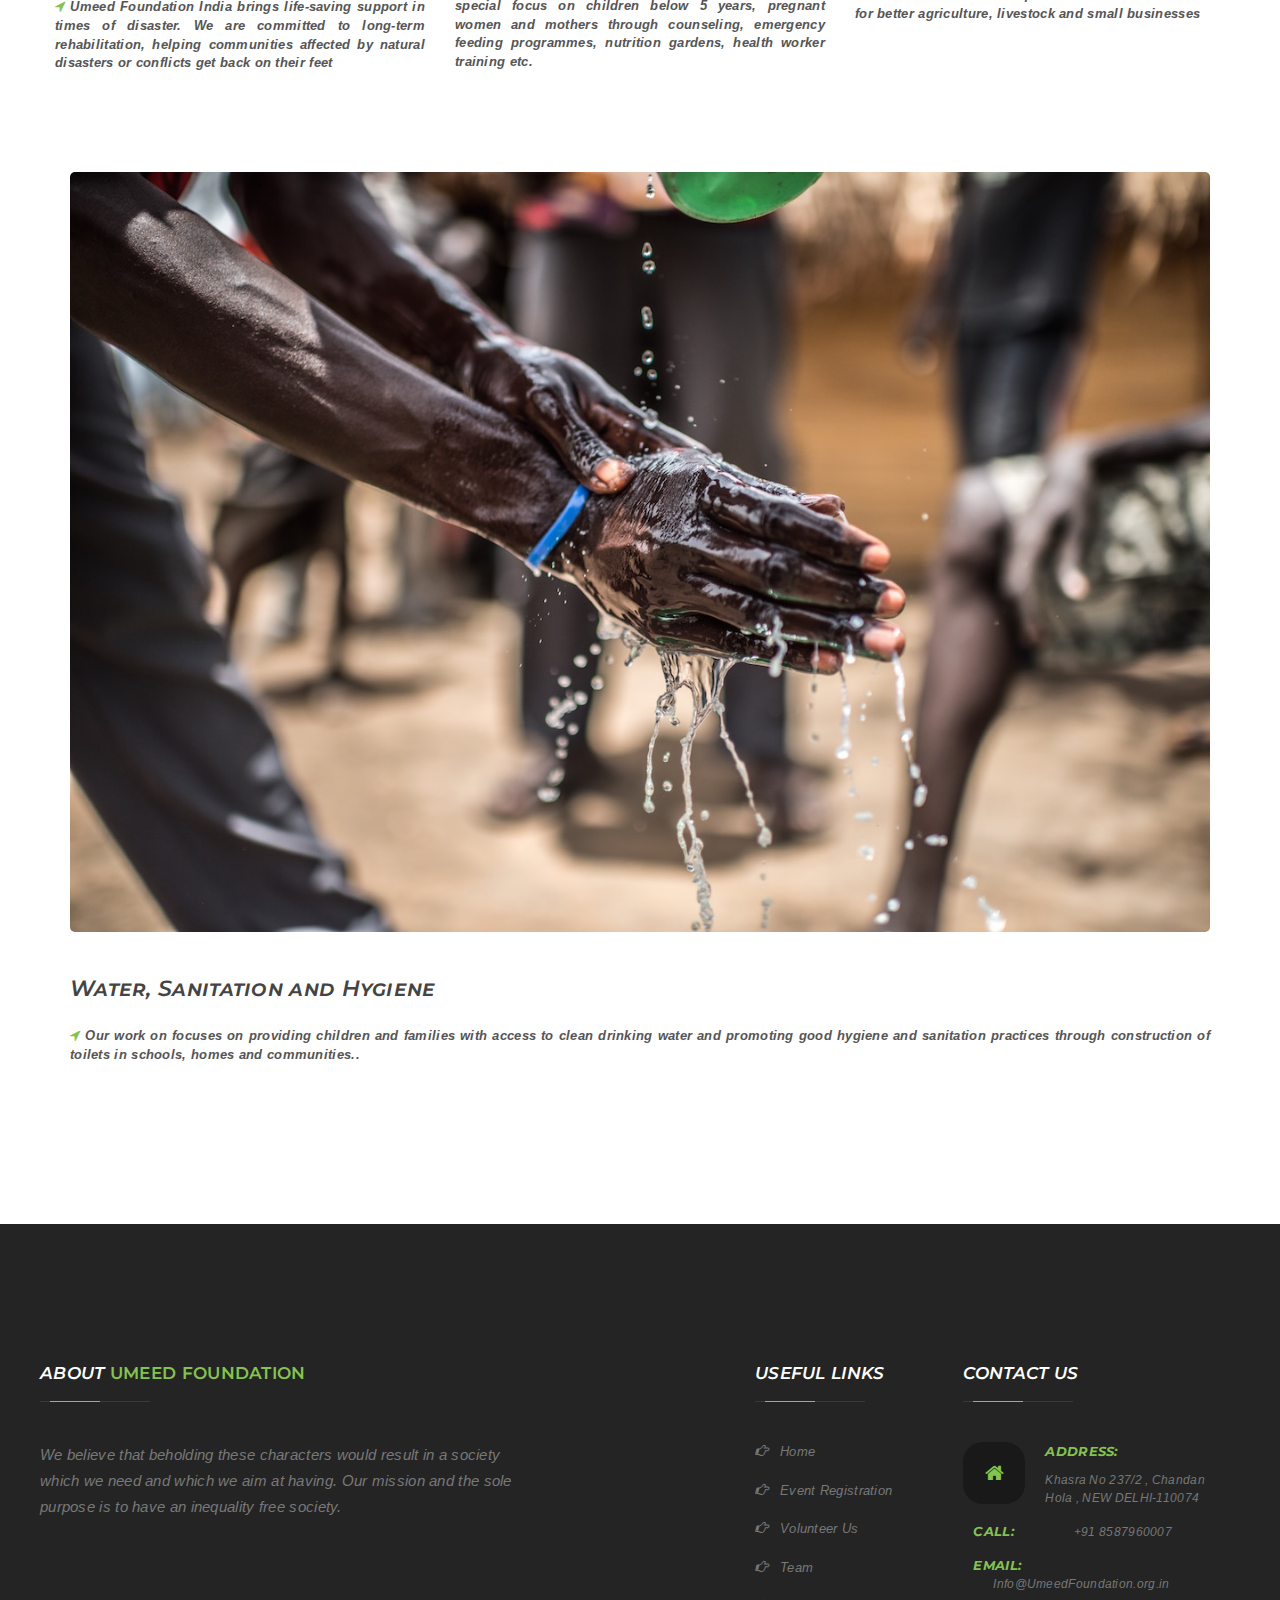
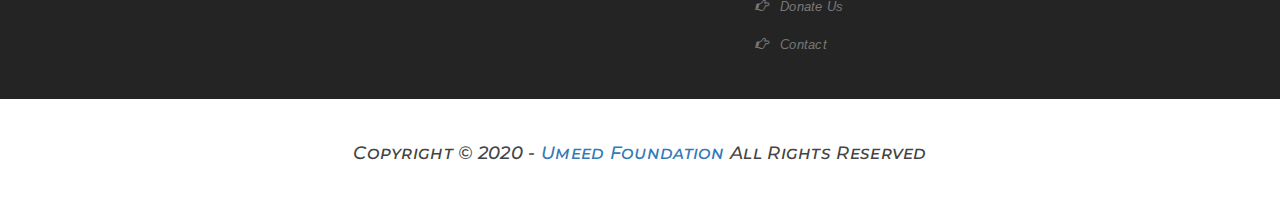
==== commit a502f9b3: "a" ====
--- a/index.html
+++ b/index.html
@@ -47,7 +47,7 @@
                         <strong>Follow Us At:</strong>
                         <ul class="scl-shr1">
                     <li><a href="https://twitter.com/UmeedOfindia" title="" itemprop="url" target="_blank"><i class="fa fa-twitter"></i></a></li>
-                    <li><a href="https://www.facebook.com/UmeedFoundationofindia/" title="" itemprop="url" target="_blank"><i class="fa fa-facebook"></i></a></li>
+                    <li><a href="https://www.facebook.com/umeedforindia/" title="" itemprop="url" target="_blank"><i class="fa fa-facebook"></i></a></li>
                     <li><a href="https://www.instagram.com/umeed_ofindia/" title="" itemprop="url" target="_blank"><i class="fa fa-instagram"></i></a></li>
                         </ul>
                     </div>
@@ -84,7 +84,7 @@
             <div class="rs-md-br">
                 <ul class="scl-btns">
                     <li><a href="https://twitter.com/UmeedOfindia" title="" itemprop="url" target="_blank"><i class="fa fa-twitter"></i></a></li>
-                    <li><a href="https://www.facebook.com/UmeedFoundationofindia/" title="" itemprop="url" target="_blank"><i class="fa fa-facebook"></i></a></li>
+                    <li><a href="https://www.facebook.com/umeedforindia/" title="" itemprop="url" target="_blank"><i class="fa fa-facebook"></i></a></li>
                     <li><a href="https://www.instagram.com/umeed_ofindia/" title="" itemprop="url" target="_blank"><i class="fa fa-instagram"></i></a></li>
                 </ul>
 
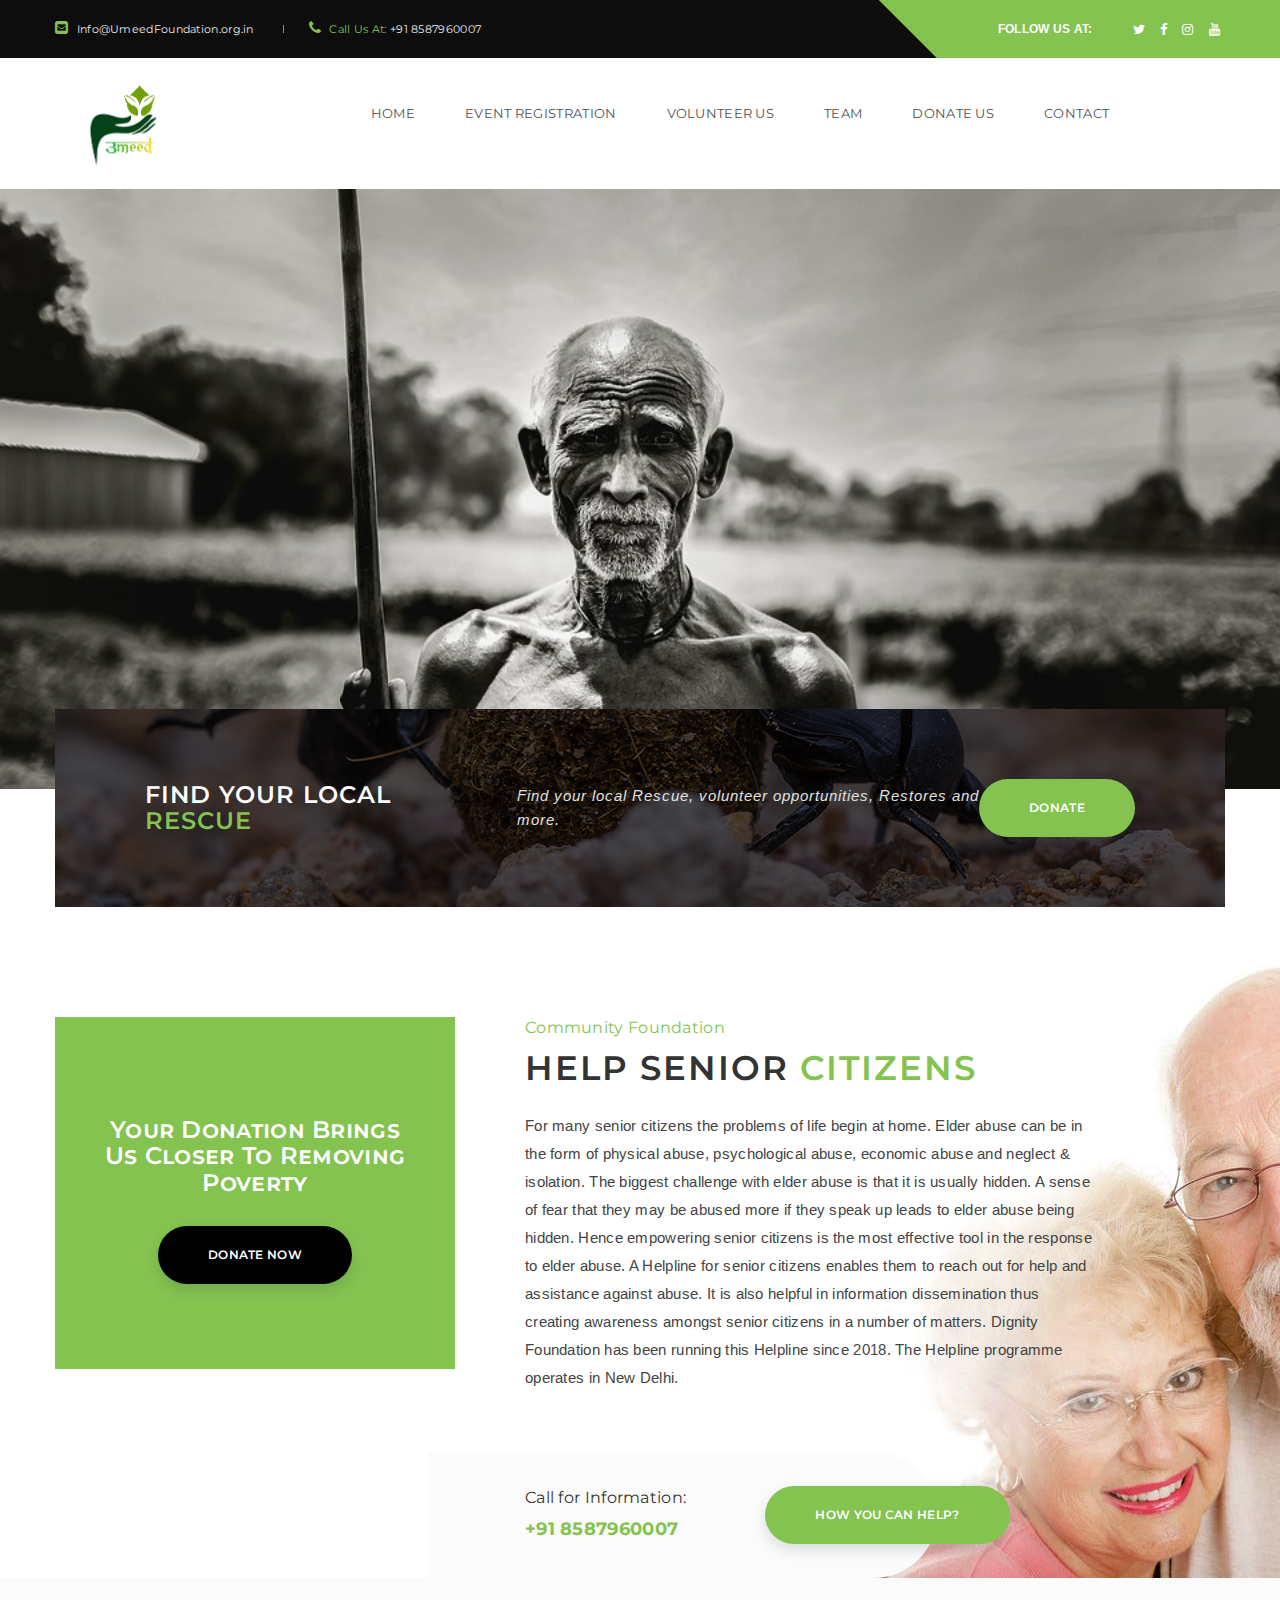
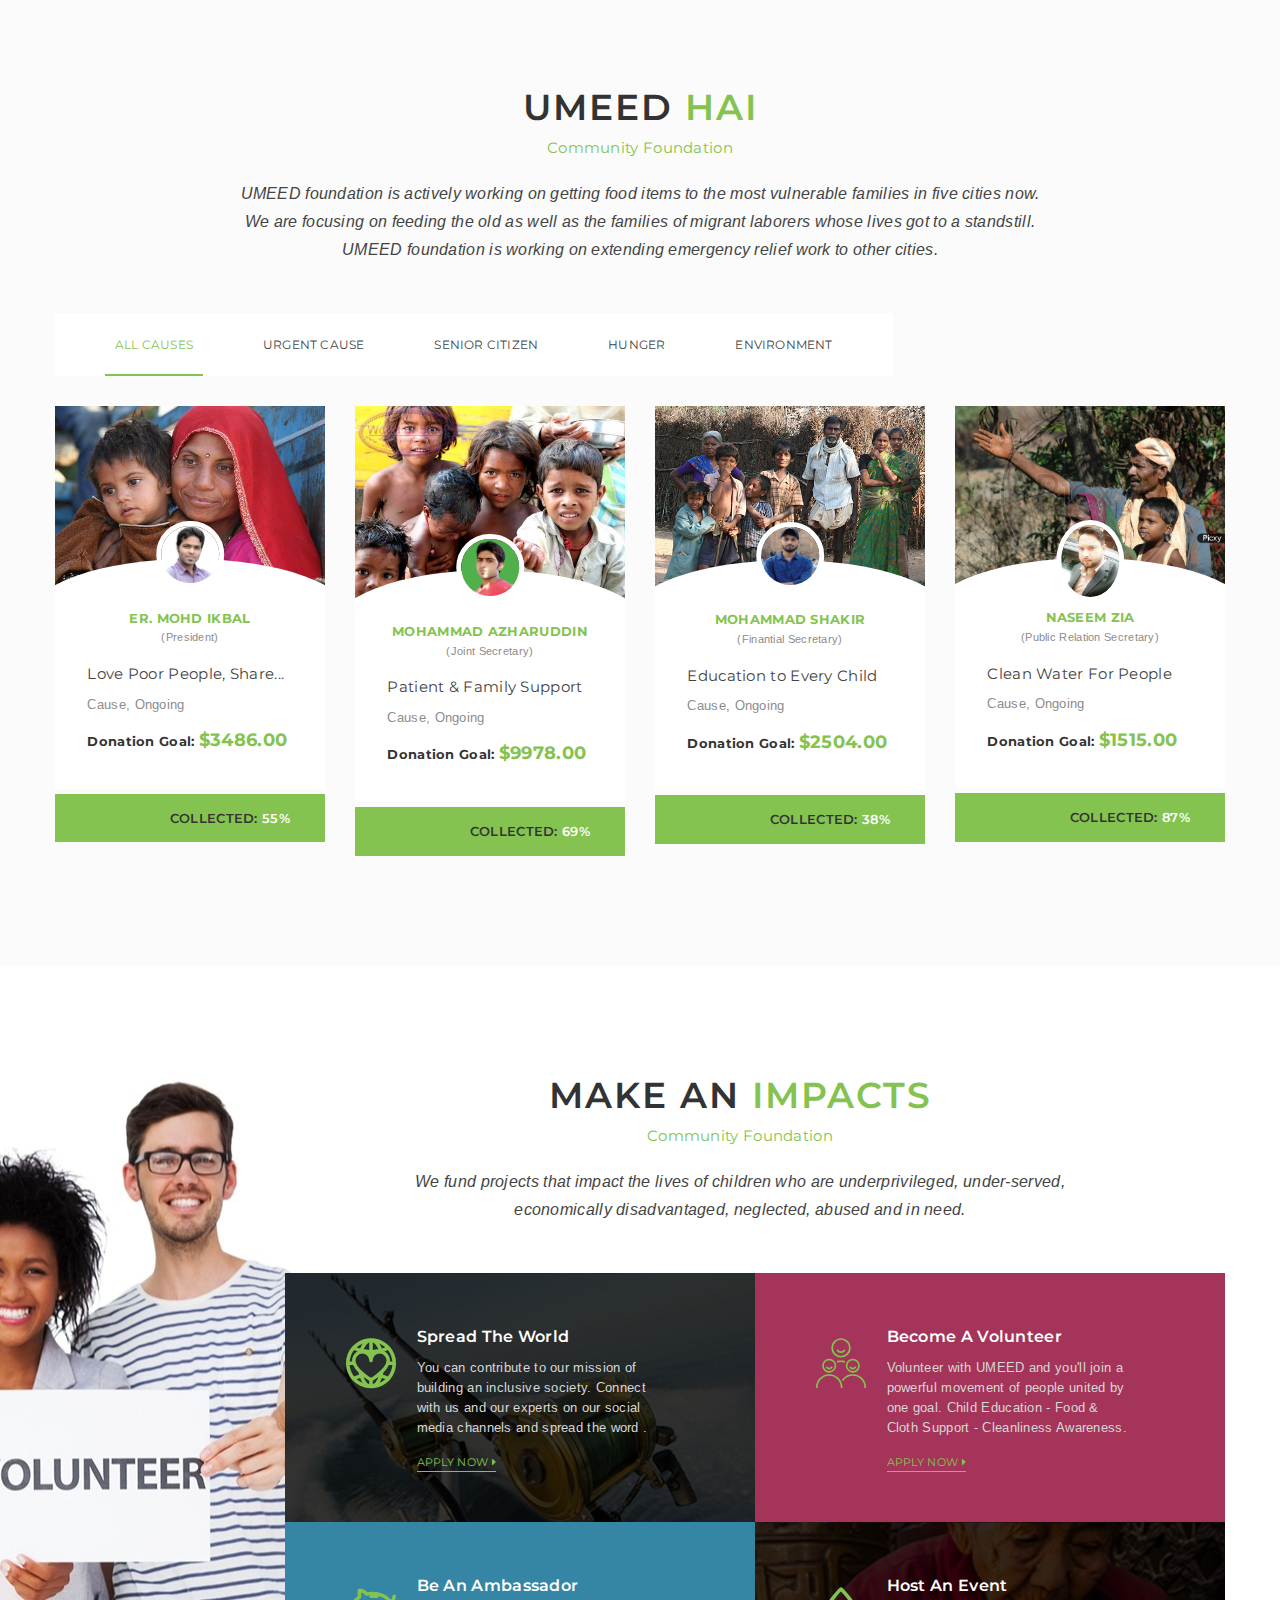
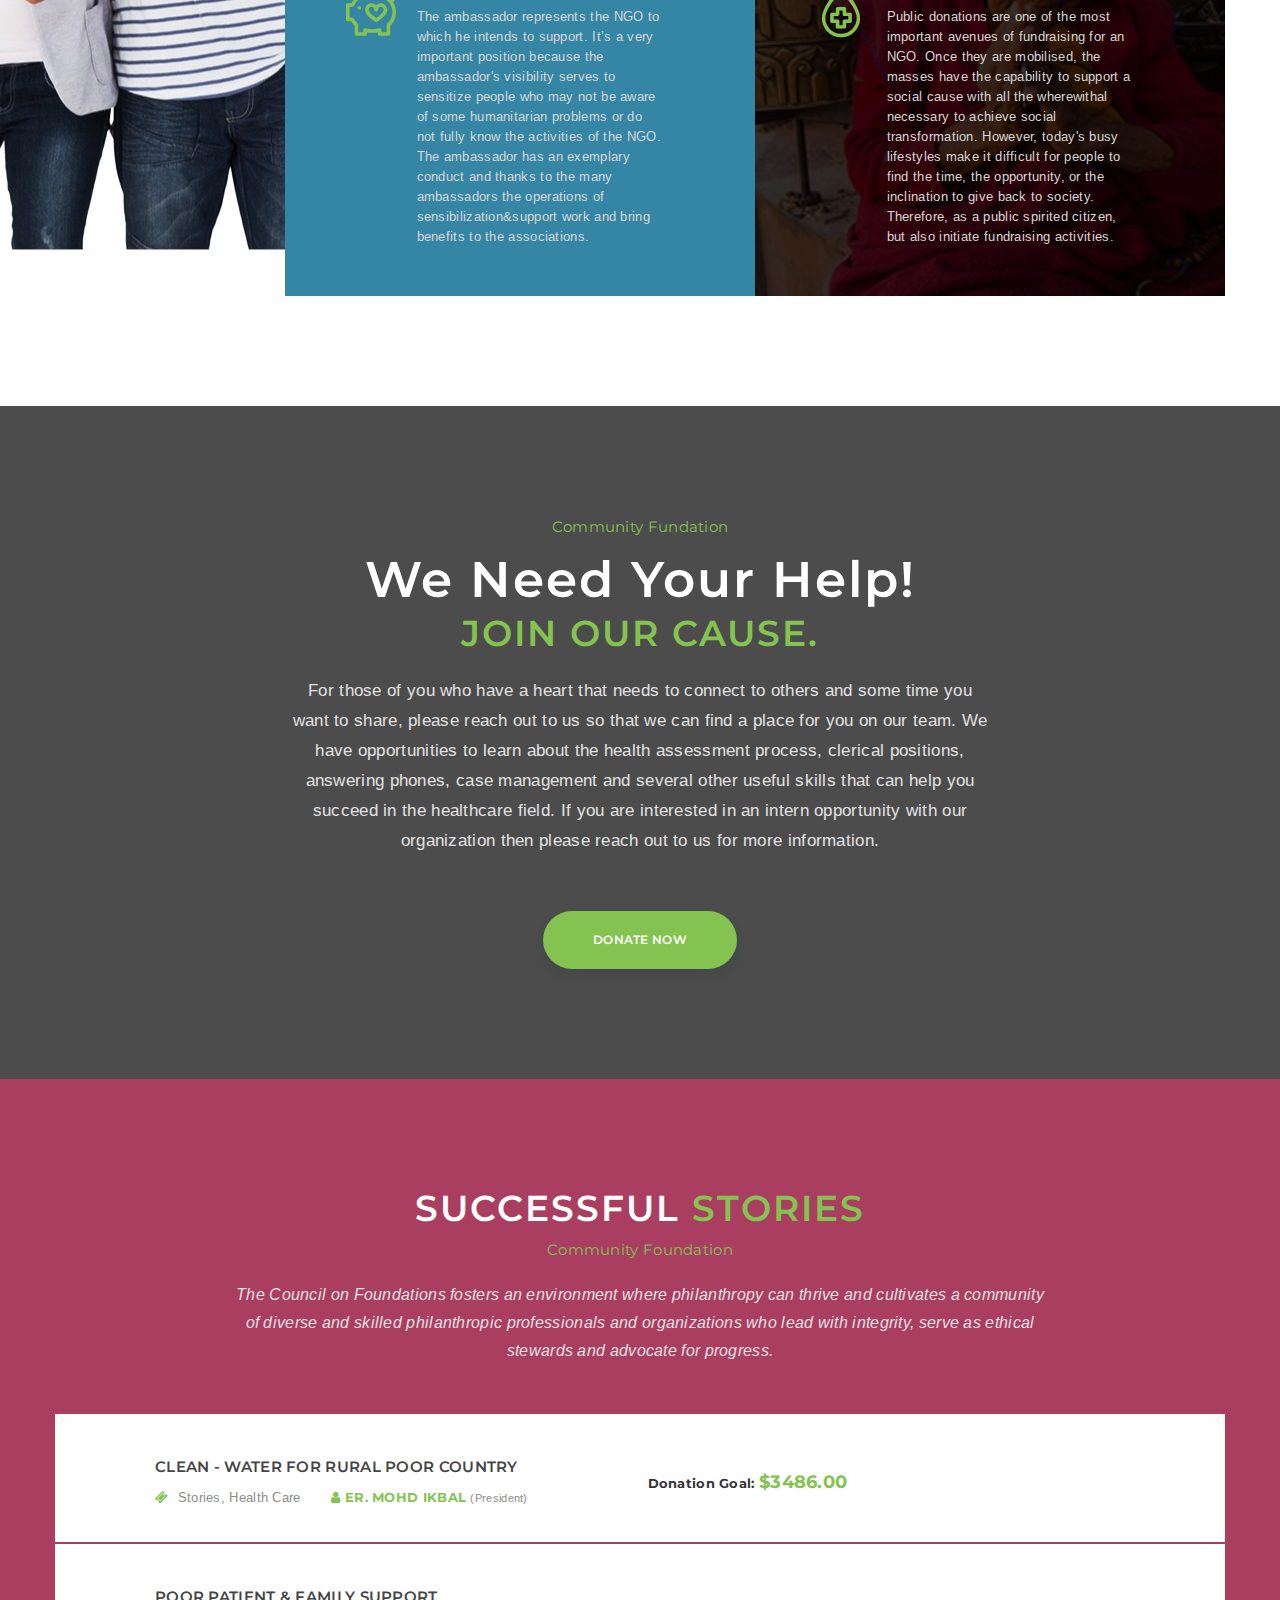
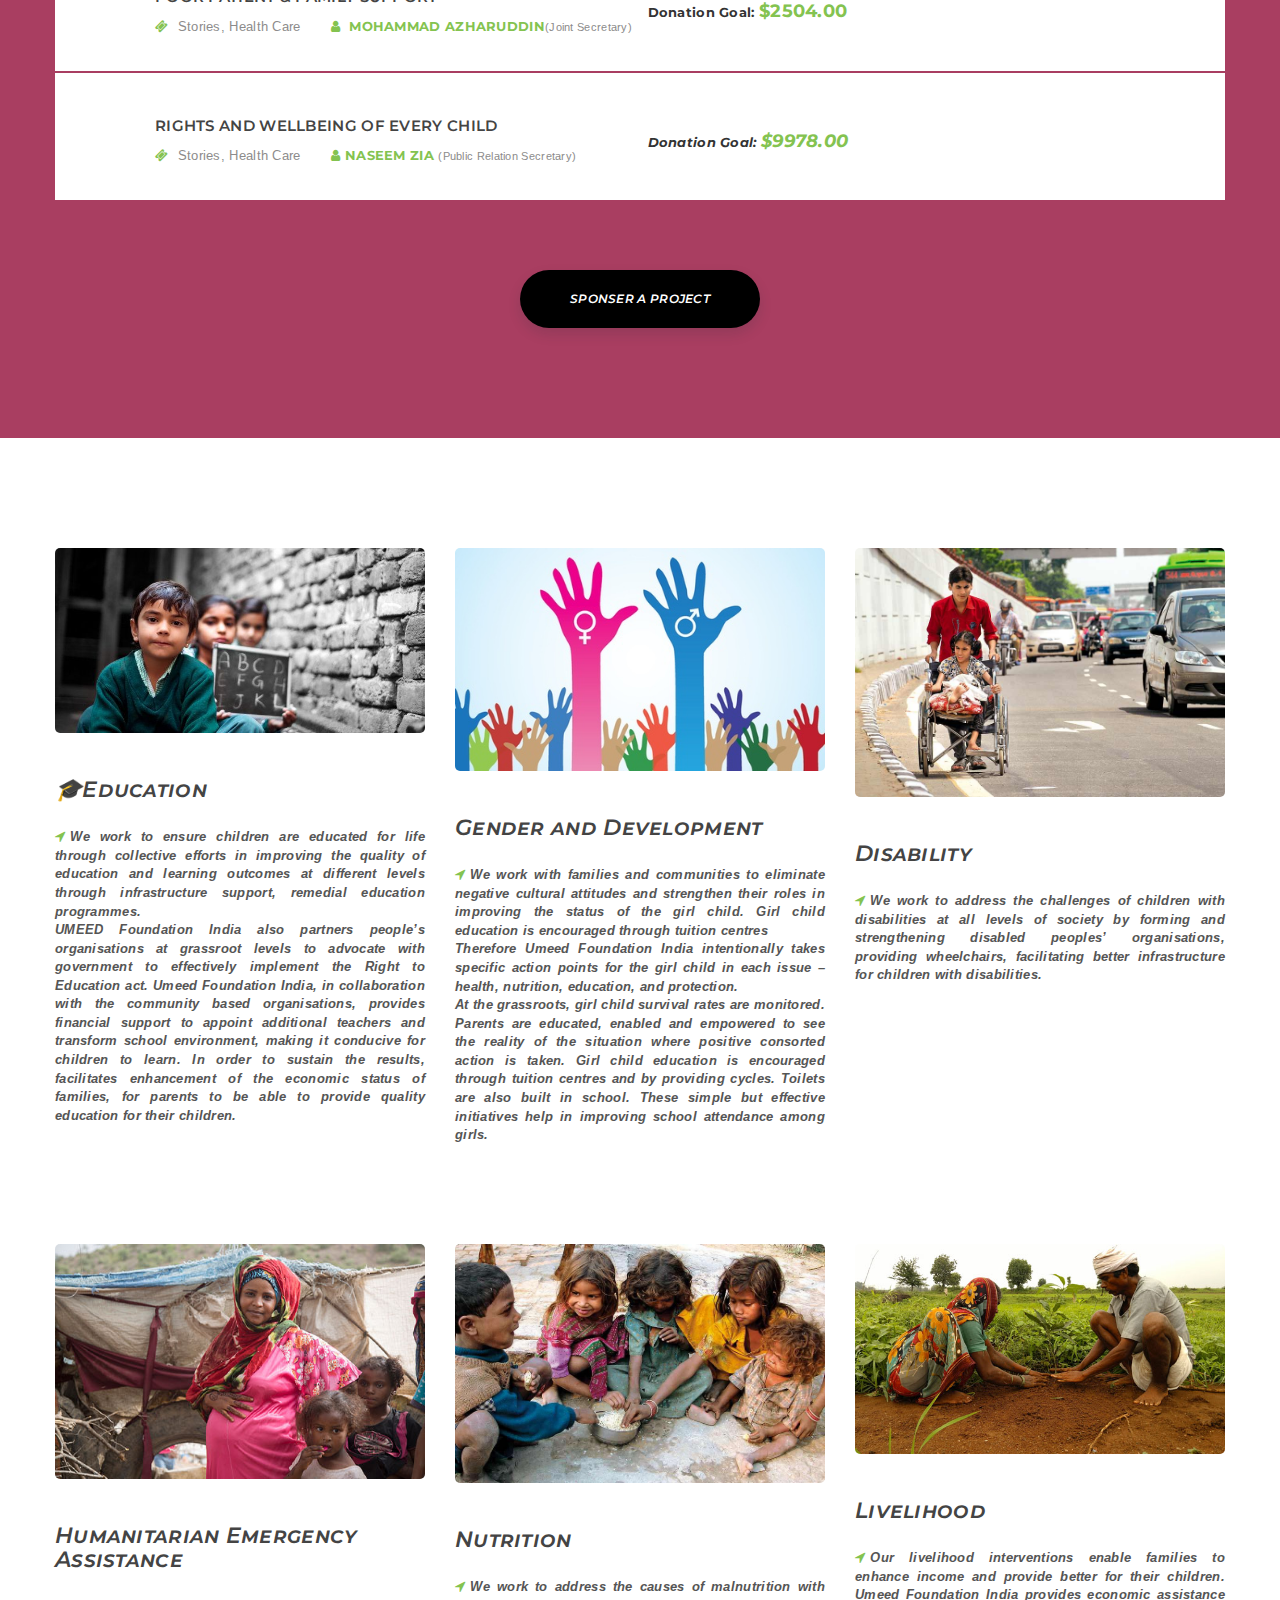
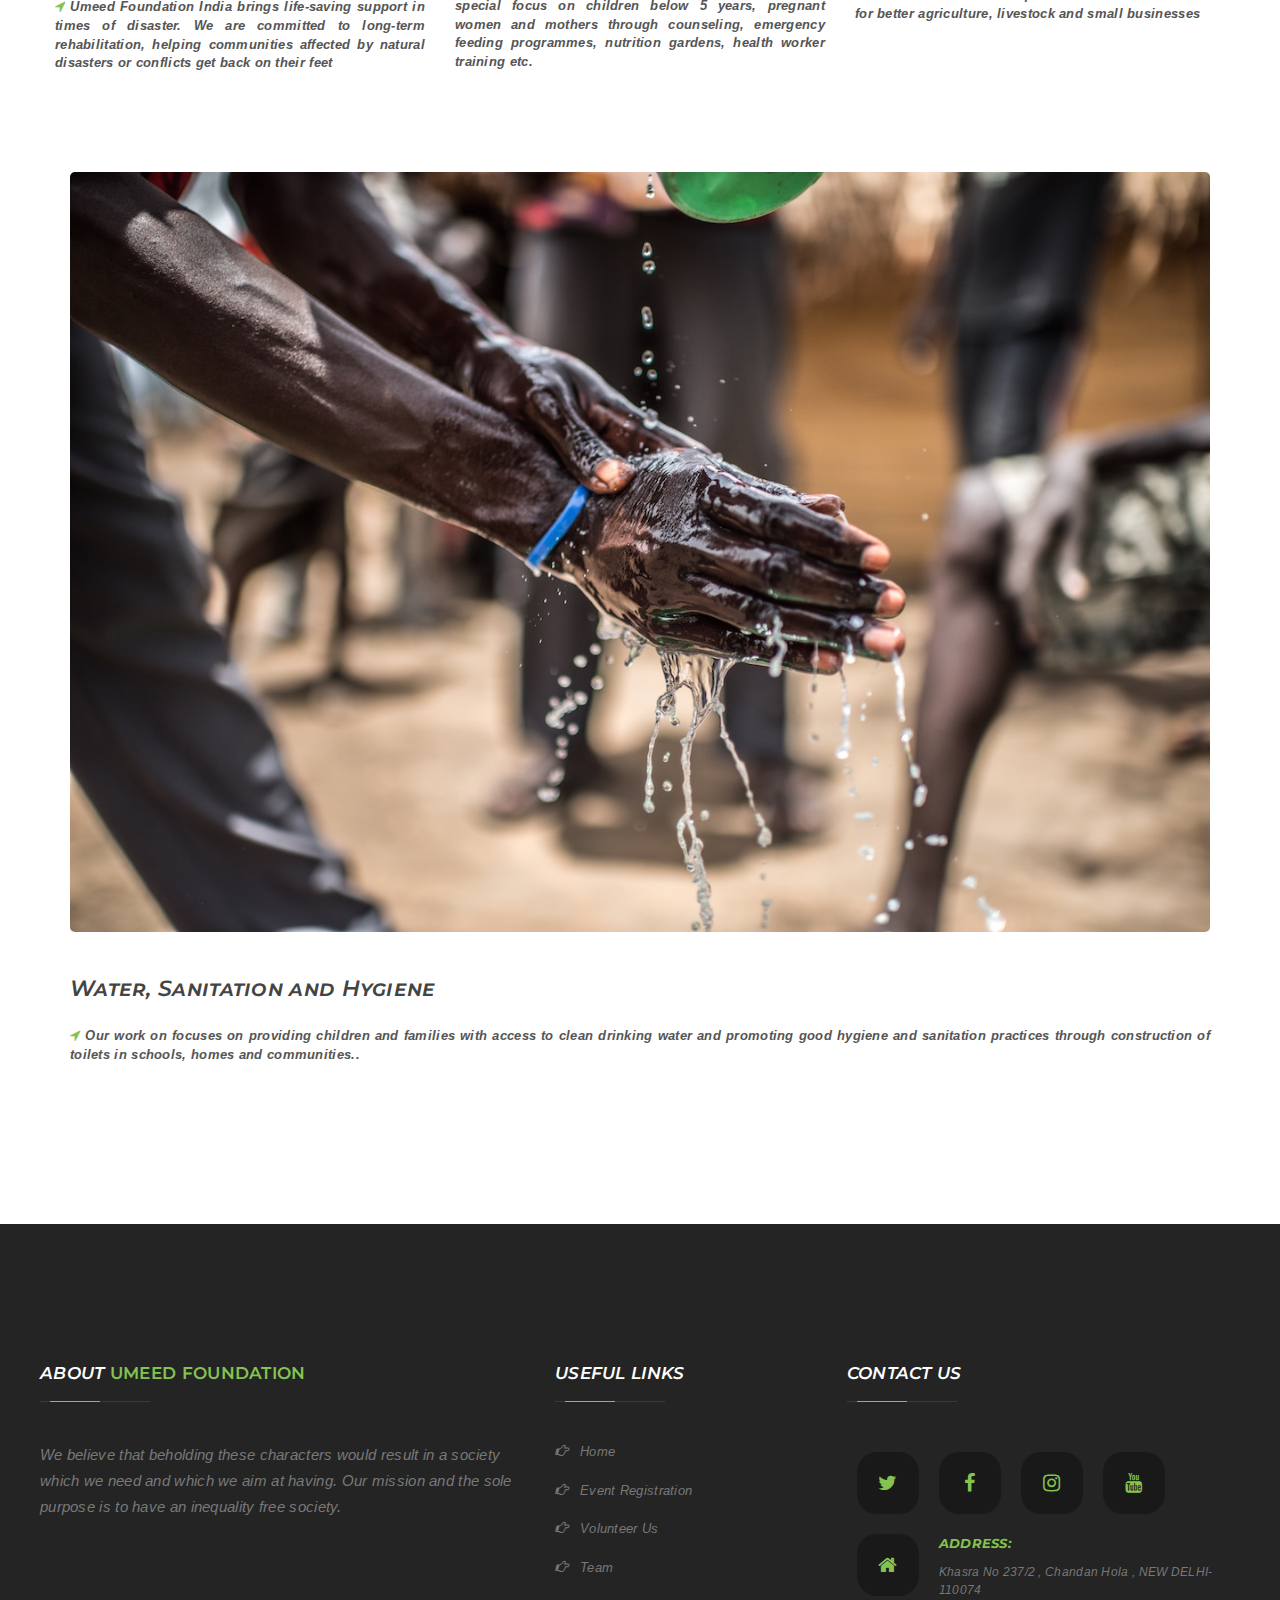
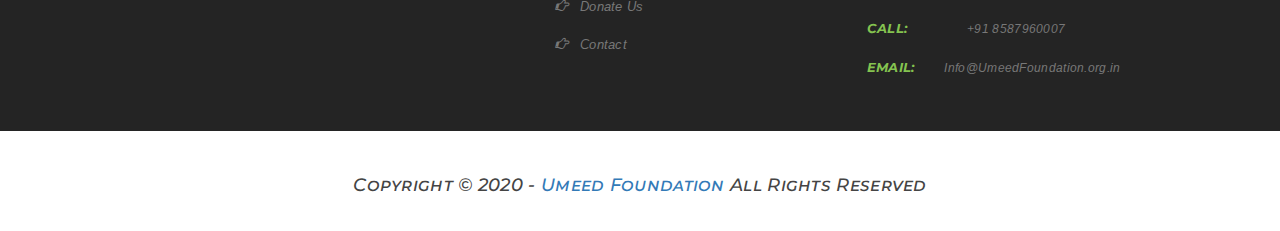
==== commit d4ad6550: "a" ====
--- a/index.html
+++ b/index.html
@@ -46,9 +46,11 @@
                     <div class="tb-br-scl1">
                         <strong>Follow Us At:</strong>
                         <ul class="scl-shr1">
-                    <li><a href="https://twitter.com/UmeedOfindia" title="" itemprop="url" target="_blank"><i class="fa fa-twitter"></i></a></li>
-                    <li><a href="https://www.facebook.com/umeedforindia/" title="" itemprop="url" target="_blank"><i class="fa fa-facebook"></i></a></li>
-                    <li><a href="https://www.instagram.com/umeed_ofindia/" title="" itemprop="url" target="_blank"><i class="fa fa-instagram"></i></a></li>
+                    <li><a href="https://twitter.com/umeedforindia" title="" itemprop="url" target="_blank"><i class="fa fa-twitter"></i></a></li>
+                    <li><a href="https://www.facebook.com/UmeedForIndia/" title="" itemprop="url" target="_blank"><i class="fa fa-facebook"></i></a></li>
+                    <li><a href="https://www.instagram.com/umeed_forindia" title="" itemprop="url" target="_blank"><i class="fa fa-instagram"></i></a></li>
+                    <li><a href="https://www.youtube.com/channel/UCLggE1TisP6Cj2NE_QYgiDg" title="" itemprop="url" target="_blank"><i class="fa fa-youtube"></i></a></li>
+
                         </ul>
                     </div>
                 </div>
@@ -83,9 +85,11 @@
             </div>
             <div class="rs-md-br">
                 <ul class="scl-btns">
-                    <li><a href="https://twitter.com/UmeedOfindia" title="" itemprop="url" target="_blank"><i class="fa fa-twitter"></i></a></li>
-                    <li><a href="https://www.facebook.com/umeedforindia/" title="" itemprop="url" target="_blank"><i class="fa fa-facebook"></i></a></li>
-                    <li><a href="https://www.instagram.com/umeed_ofindia/" title="" itemprop="url" target="_blank"><i class="fa fa-instagram"></i></a></li>
+                    <li><a href="https://twitter.com/umeedforindia" title="" itemprop="url" target="_blank"><i class="fa fa-twitter"></i></a></li>
+                    <li><a href="https://www.facebook.com/UmeedForIndia/" title="" itemprop="url" target="_blank"><i class="fa fa-facebook"></i></a></li>
+                    <li><a href="https://www.instagram.com/umeed_forindia" title="" itemprop="url" target="_blank"><i class="fa fa-instagram"></i></a></li>
+                    <li><a href="https://www.youtube.com/channel/UCLggE1TisP6Cj2NE_QYgiDg" title="" itemprop="url" target="_blank"><i class="fa fa-youtube"></i></a></li>
+
                 </ul>
 
             </div>
@@ -617,7 +621,7 @@
                                                 </div><!-- Widget -->
                                         </div>
                                     </div>
-                                    <div class="col-md-12 col-sm-12 col-lg-5" style="float: right;">
+                                    <div class="col-md-12 col-sm-12 col-lg-7" style="float: right;">
                                         <div class="row">
                                             <div class="col-md-5 col-sm-6 col-lg-5">
                                                 <div class="widget" style="padding-top: 30px">
@@ -638,18 +642,22 @@
                                                 <div class="widget" style="padding-top: 30px">
                                                     <h4 itemprop="headline" class="widget-title1">Contact Us</h4>
                                                     <div class="widget-data">
-                                                        <ul class="cnt-lst">
-                                                            <li class="addr">
+                                                    	<ul class="cnt-lst">
+										                    <a href="https://twitter.com/umeedforindia" title="" itemprop="url" target="_blank"><i class="fa fa-twitter" style="color: #84c350;height: 62px;width: 62px;text-align: center;line-height: 62px;background: #191919;font-size: 20px;-webkit-border-radius: 20px;-moz-border-radius: 20px;border-radius: 20px;margin: 10px;float: left;"></i></a>
+										                    <a href="https://www.facebook.com/UmeedForIndia/" title="" itemprop="url" target="_blank"><i class="fa fa-facebook" style="color: #84c350;height: 62px;width: 62px;text-align: center;line-height: 62px;background: #191919;font-size: 20px;-webkit-border-radius: 20px;-moz-border-radius: 20px;border-radius: 20px;margin: 10px;float: left;"></i></a>
+										                    <a href="https://www.instagram.com/umeed_forindia" title="" itemprop="url" target="_blank"><i class="fa fa-instagram" style="color: #84c350;height: 62px;width: 62px;text-align: center;line-height: 62px;background: #191919;font-size: 20px;-webkit-border-radius: 20px;-moz-border-radius: 20px;border-radius: 20px;margin: 10px;float: left;"></i></a>
+										                    <a href="https://www.youtube.com/channel/UCLggE1TisP6Cj2NE_QYgiDg" title="" itemprop="url" target="_blank"><i class="fa fa-youtube" style="color: #84c350;height: 62px;width: 62px;text-align: center;line-height: 62px;background: #191919;font-size: 20px;-webkit-border-radius: 20px;-moz-border-radius: 20px;border-radius: 20px;margin: 10px;float: left;"></i></a>
+                                                            <li class="addr" style="margin: 10px;">
                                                                 <i class="fa fa-home"></i> 
                                                                 <strong>Address:</strong>
                                                                 <span>Khasra No 237/2 , Chandan Hola , NEW DELHI-110074</span>
                                                             </li>
-                                                            <li>
+                                                            <li style="margin: 10px;">
                                                                 <strong>Call:</strong>
                                                                 <span><a href="tel:918587960007">+91 8587960007</a></span>
 
                                                             </li>
-                                                            <li>
+                                                            <li style="margin: 10px;">
                                                                 <strong>Email:</strong>
                                                                 <a href="mailto:info@umeedfoundation.org.in" title="" itemprop="url">Info@UmeedFoundation.org.in</a>
                                                             </li>
